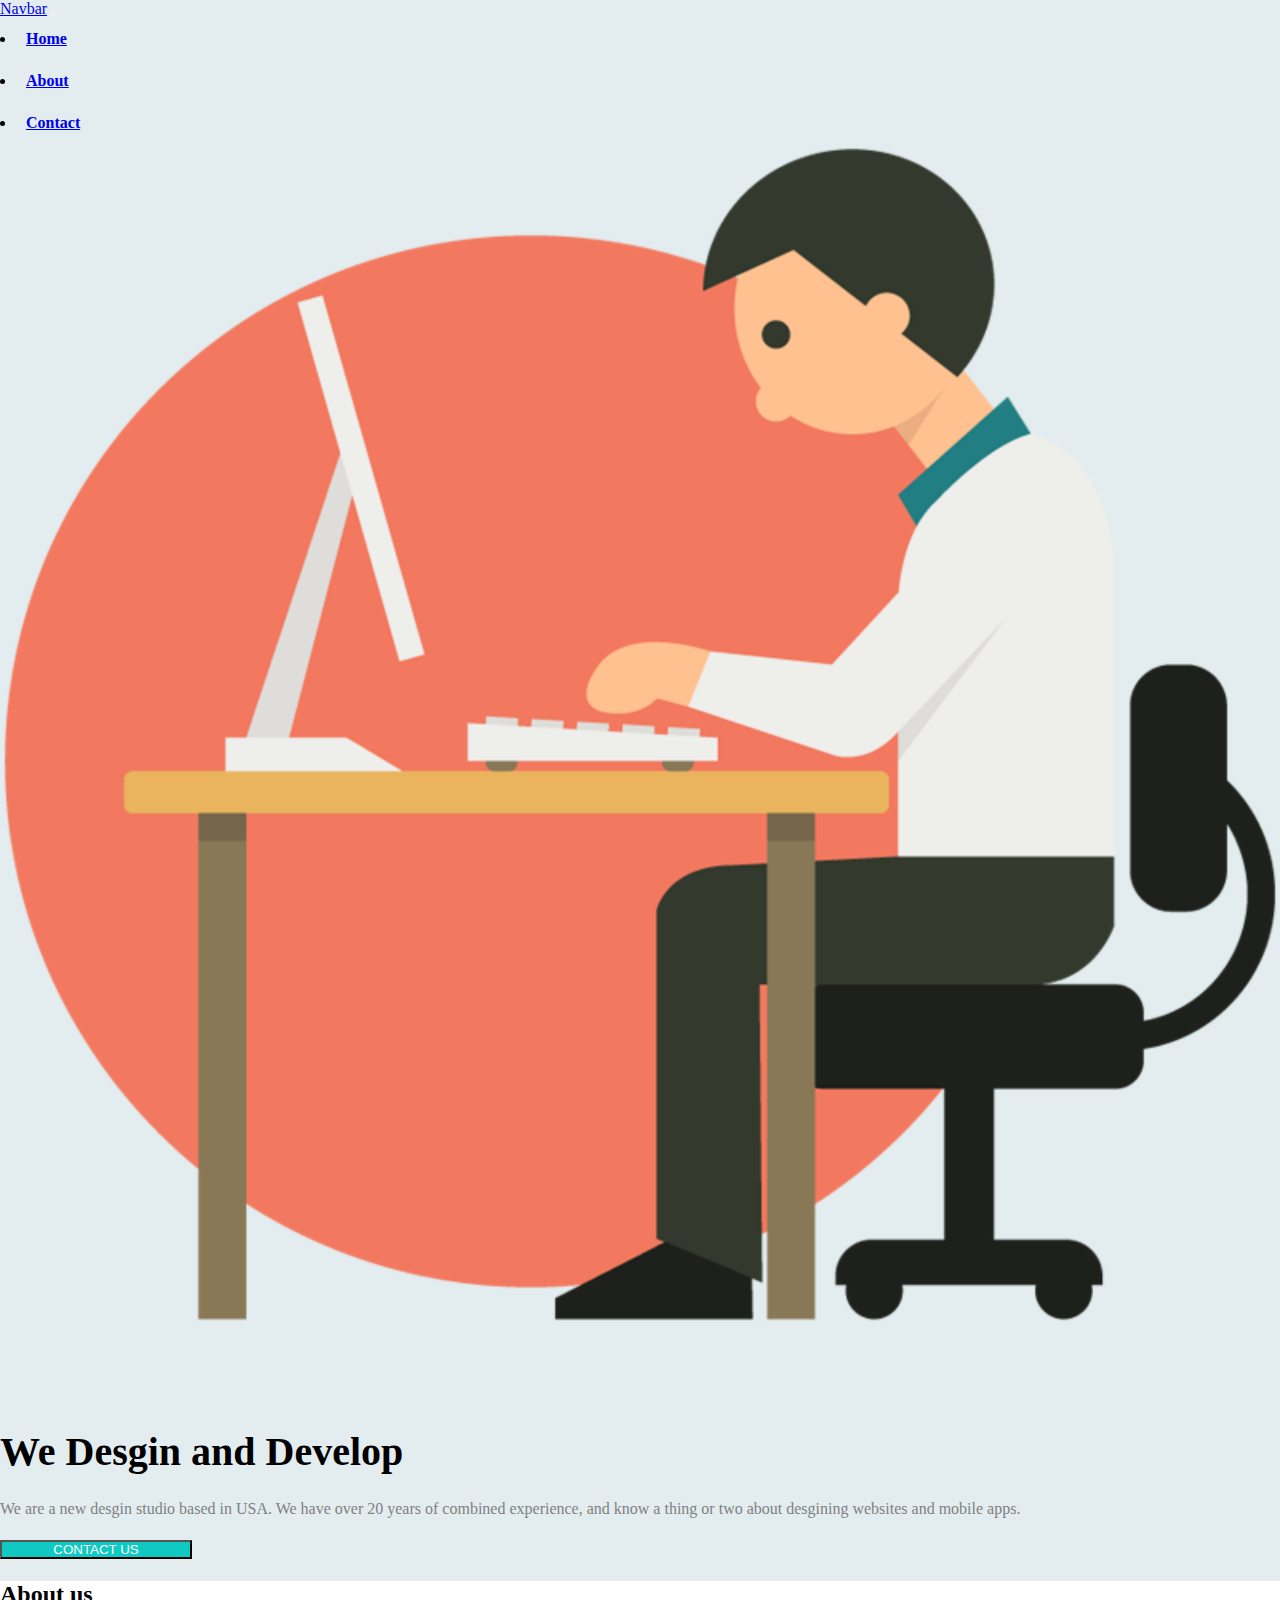
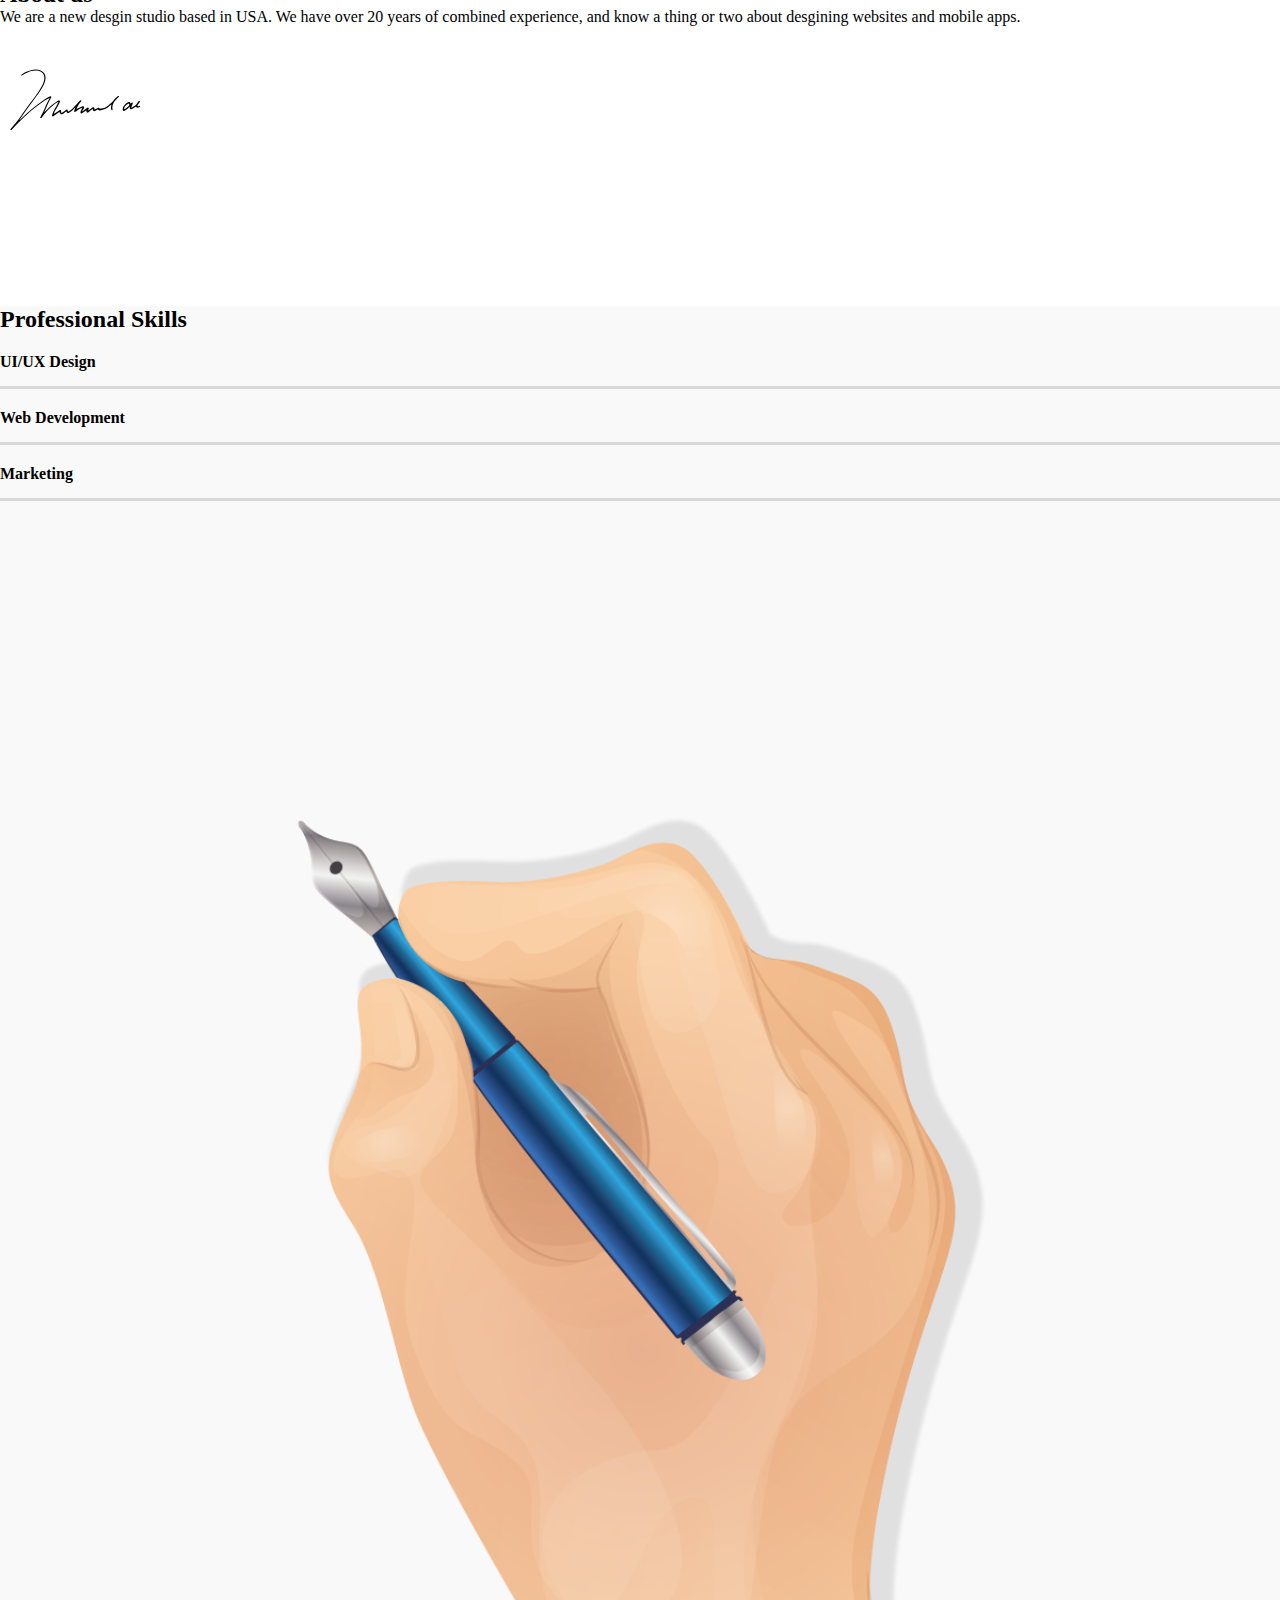
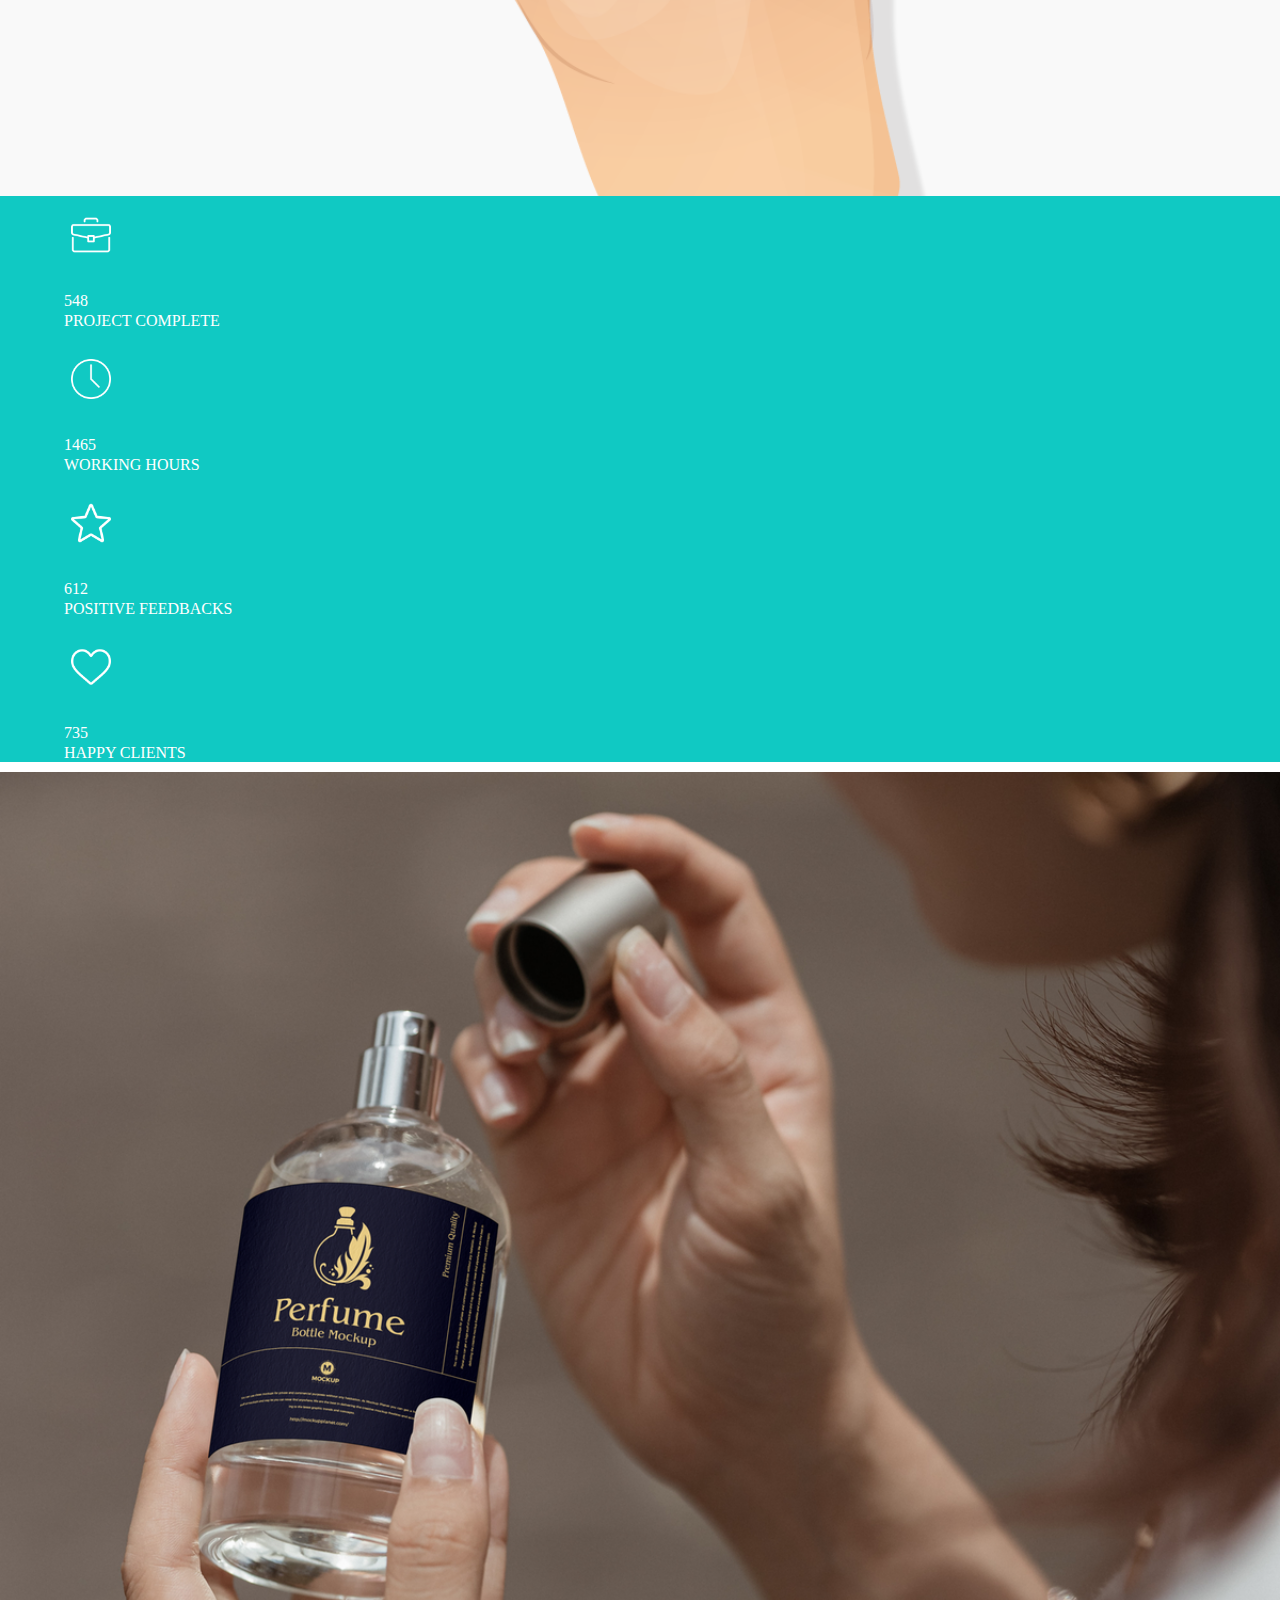
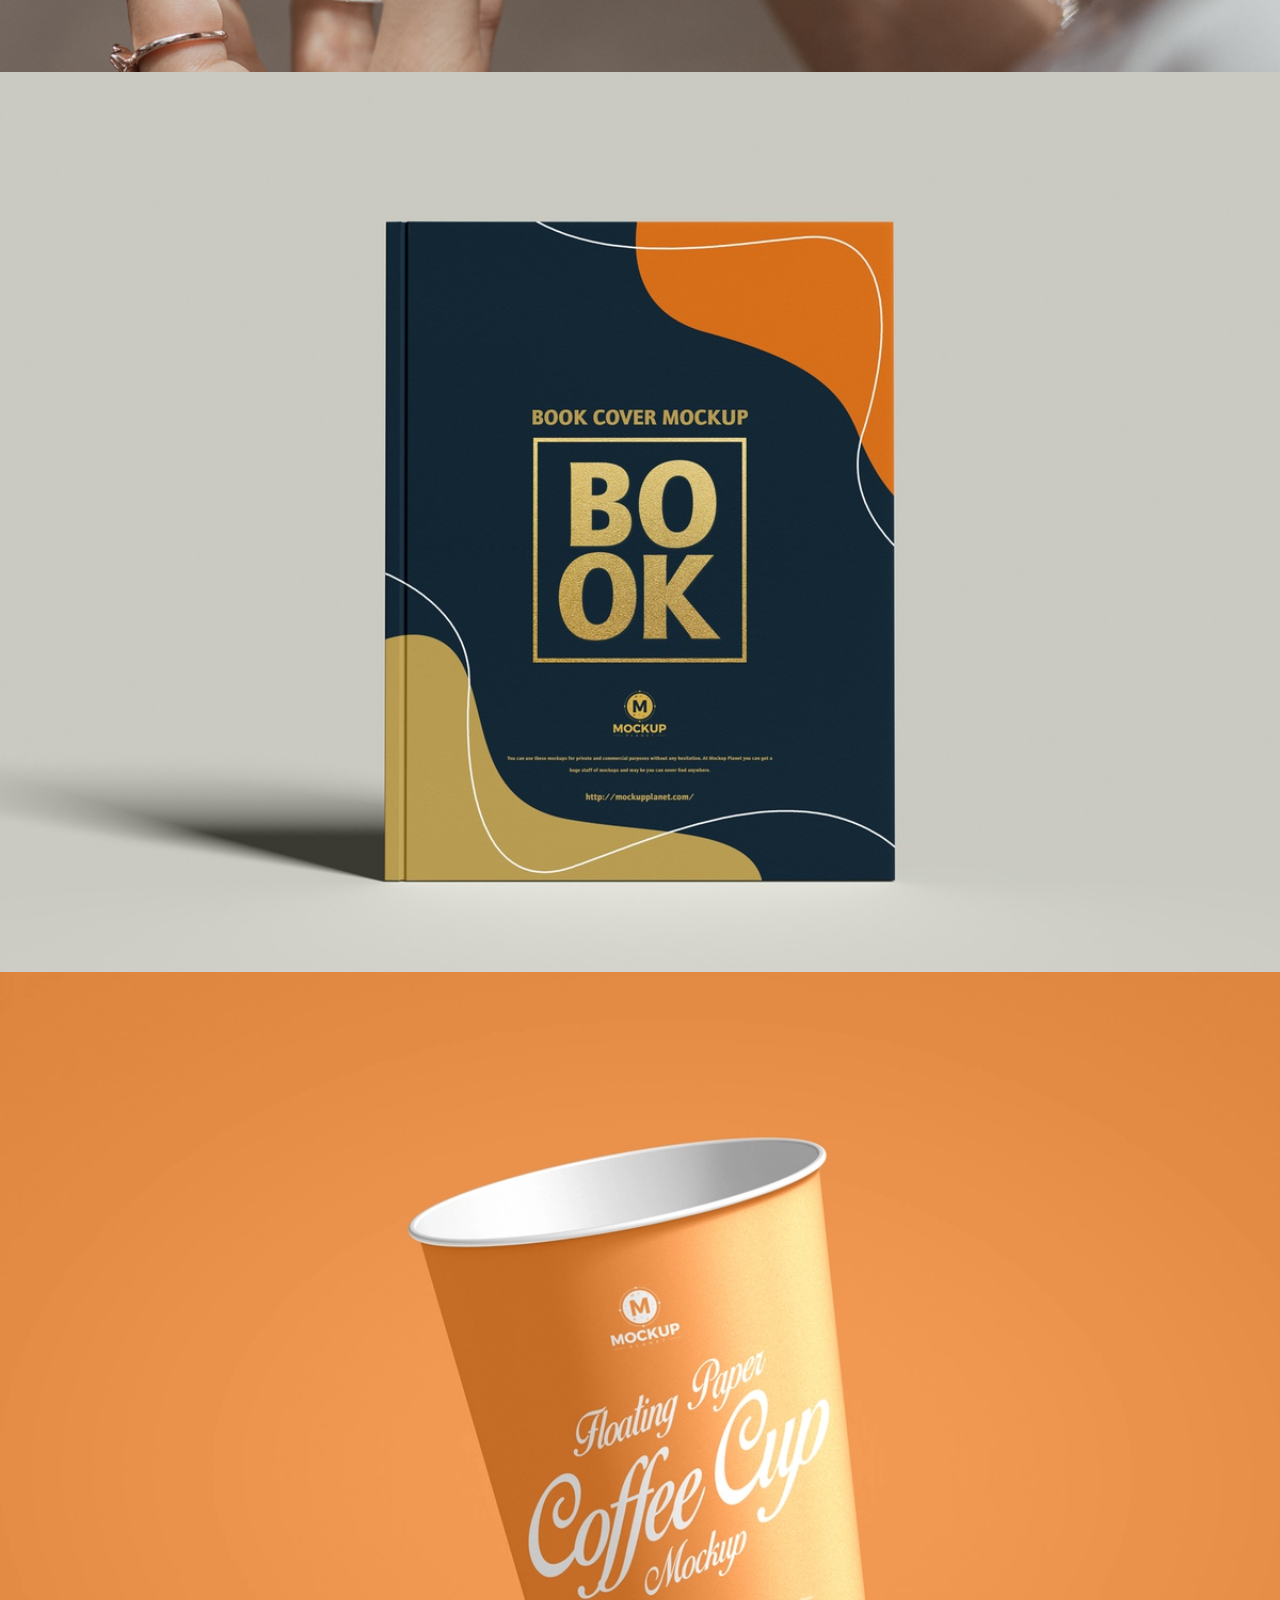
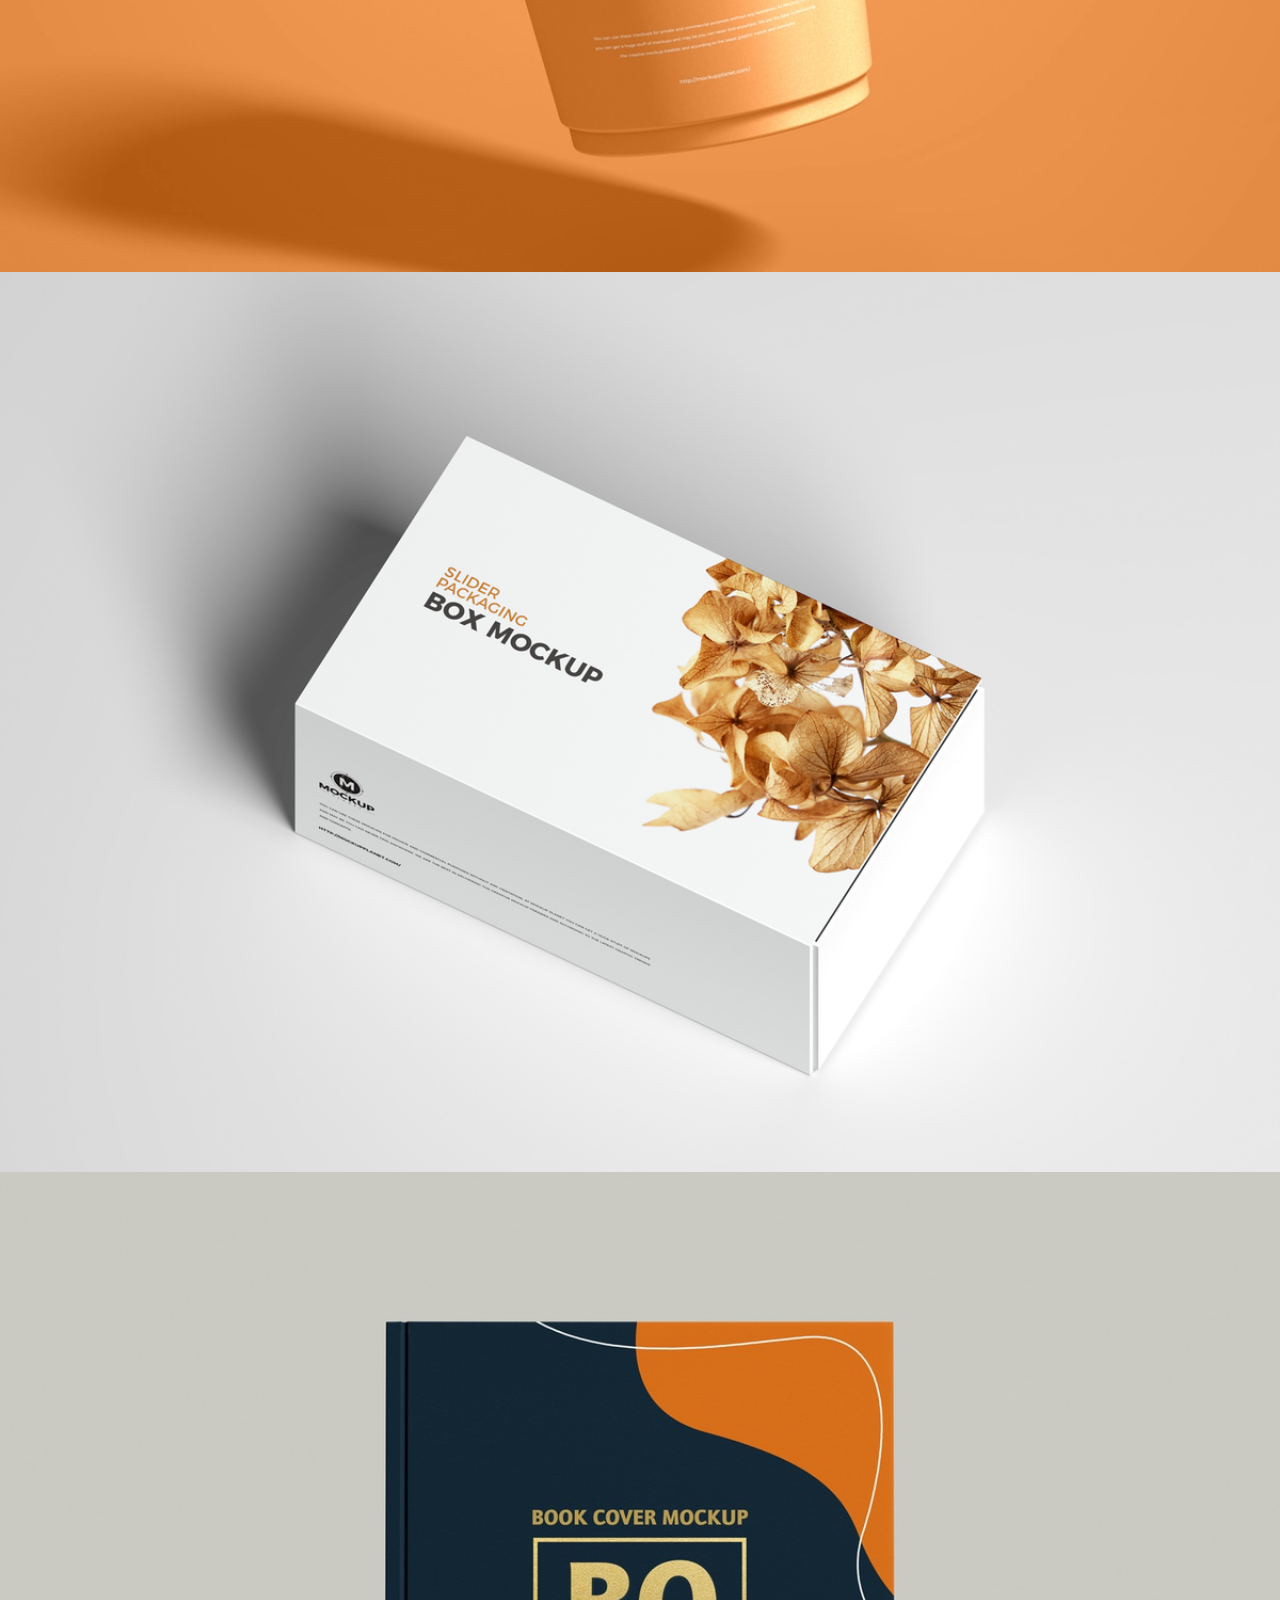
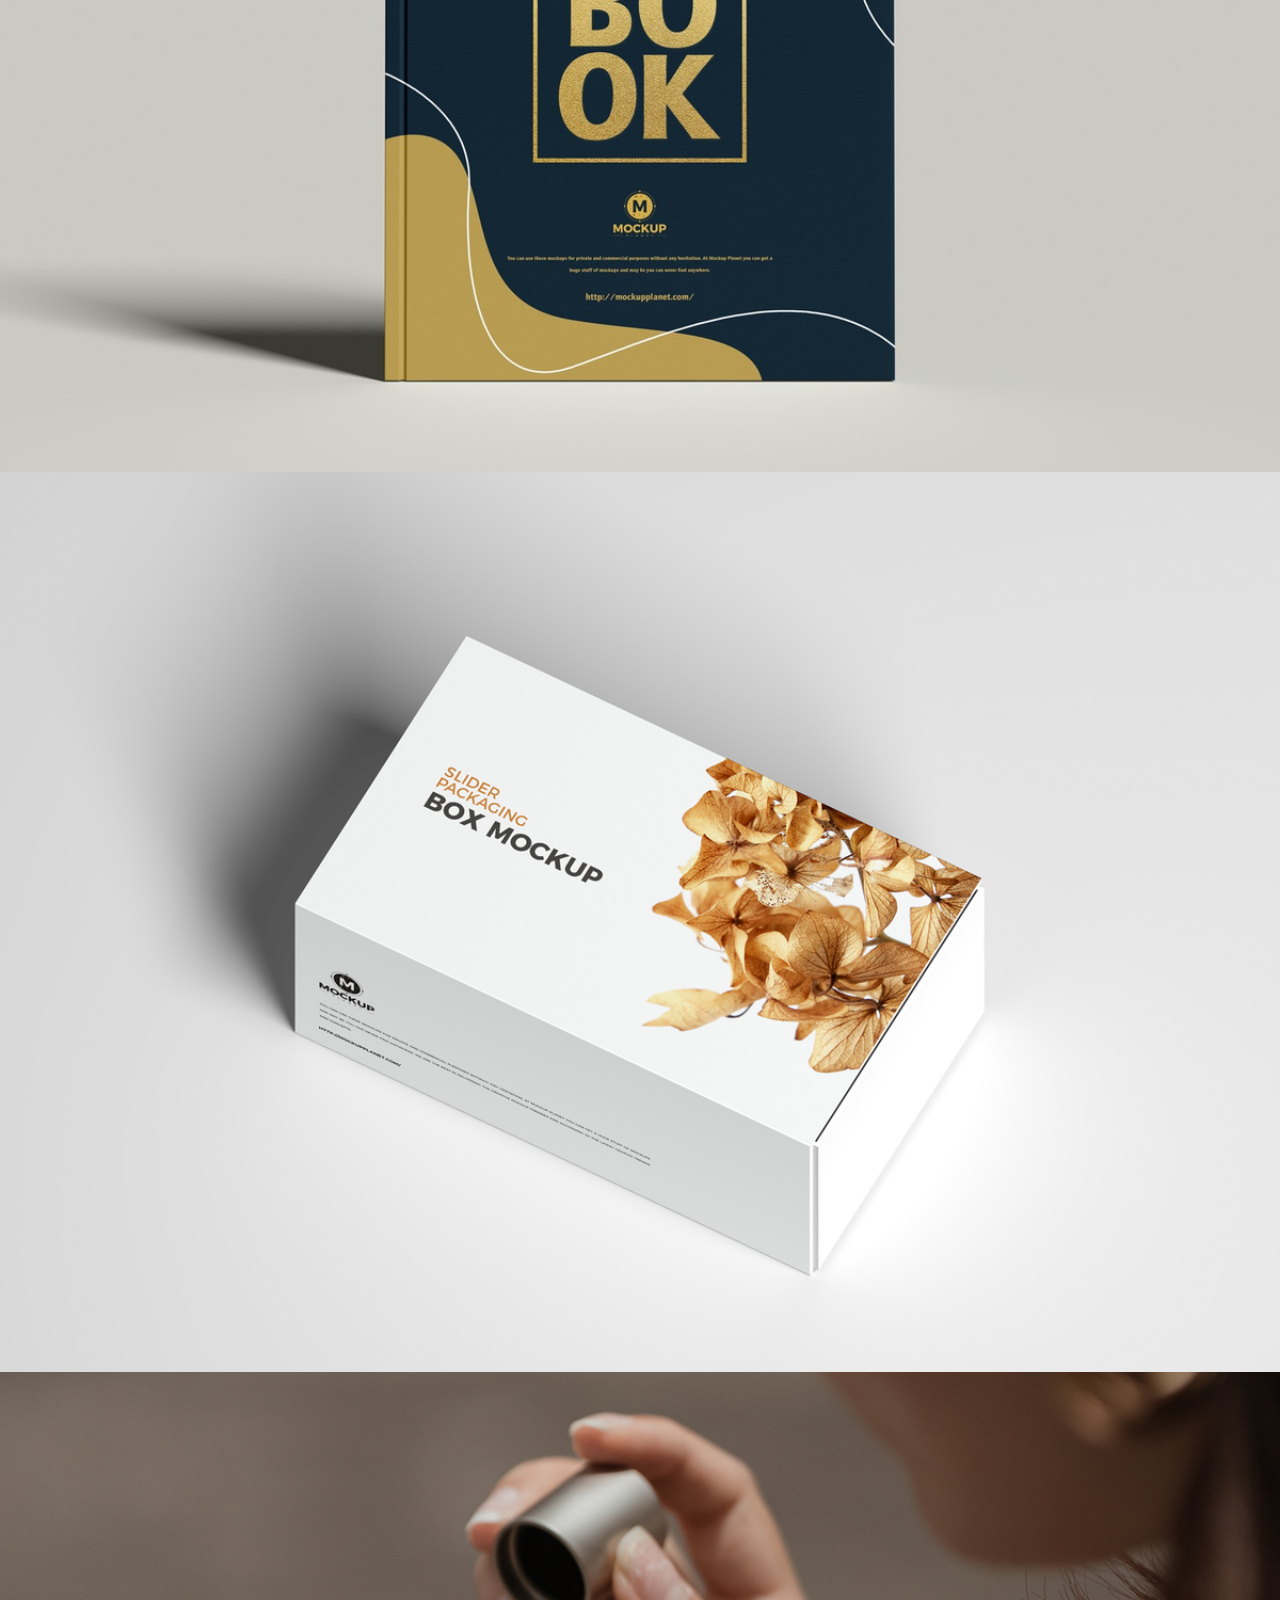
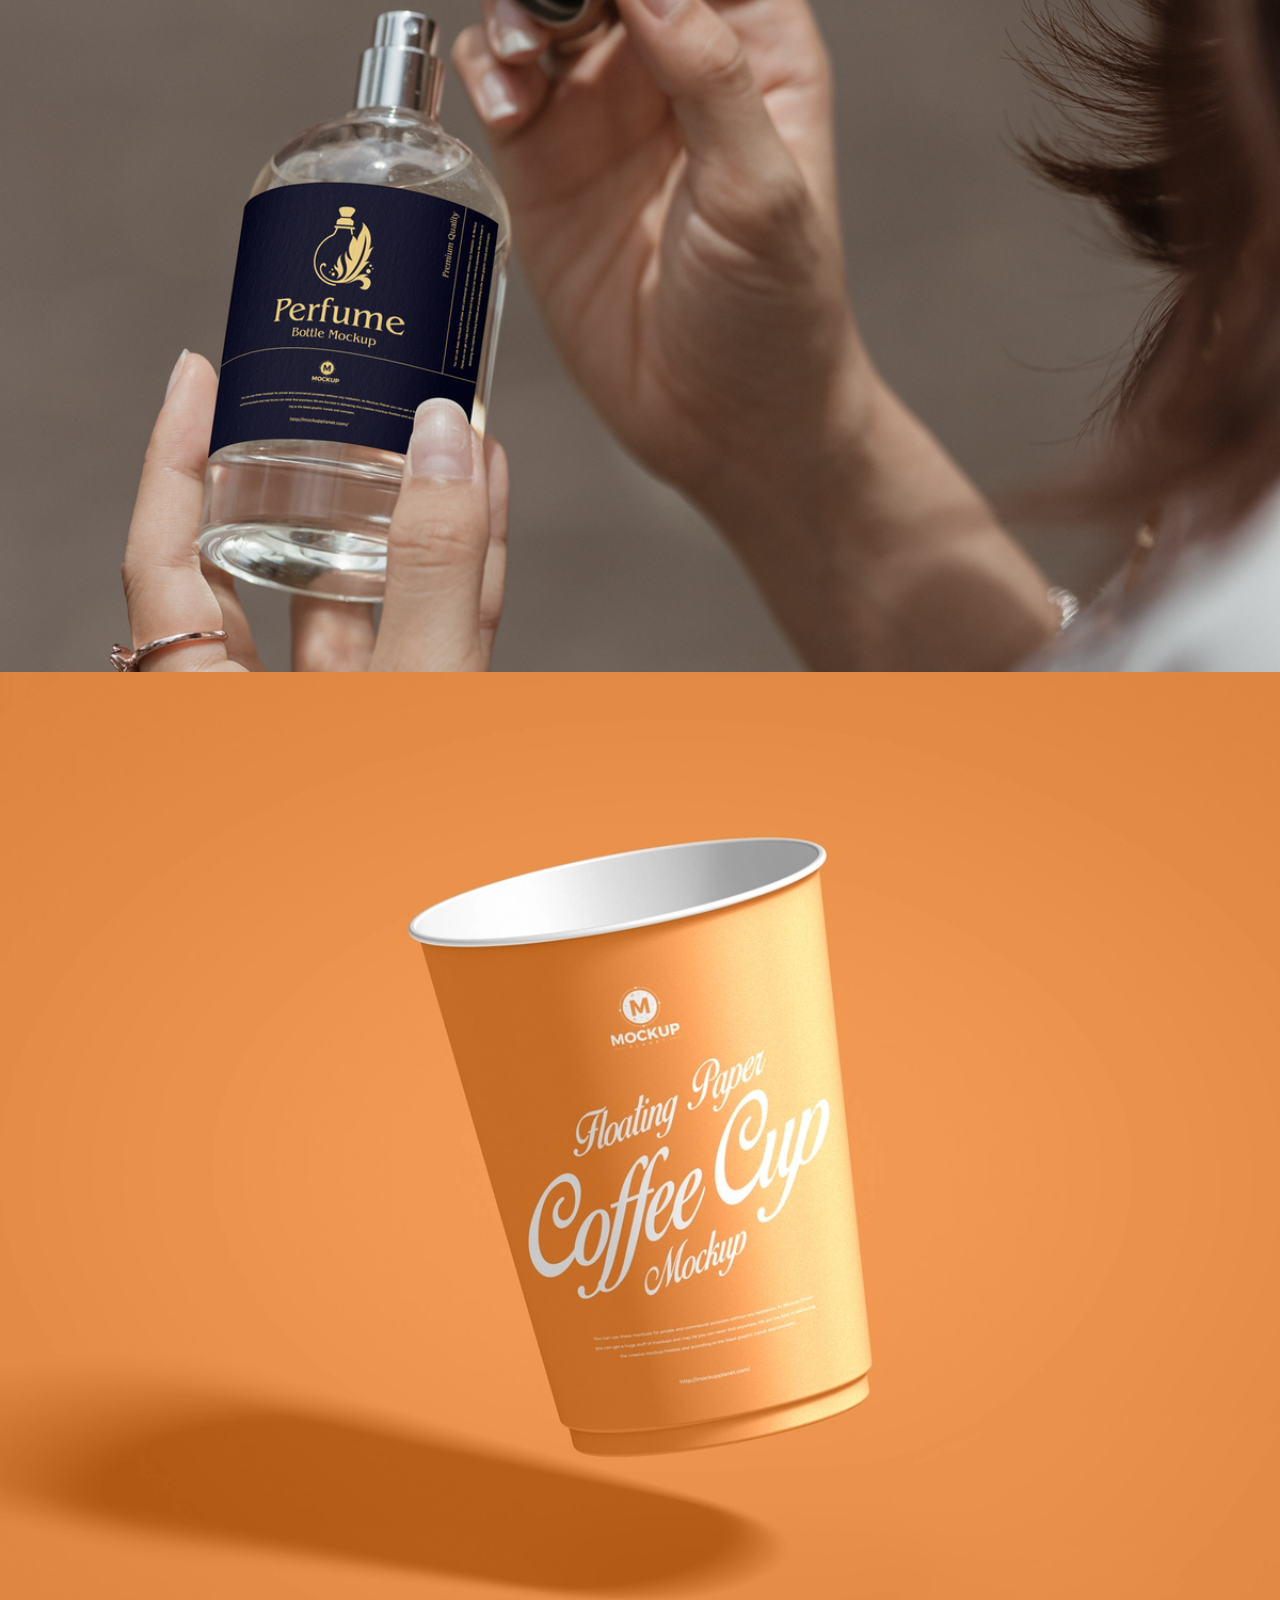
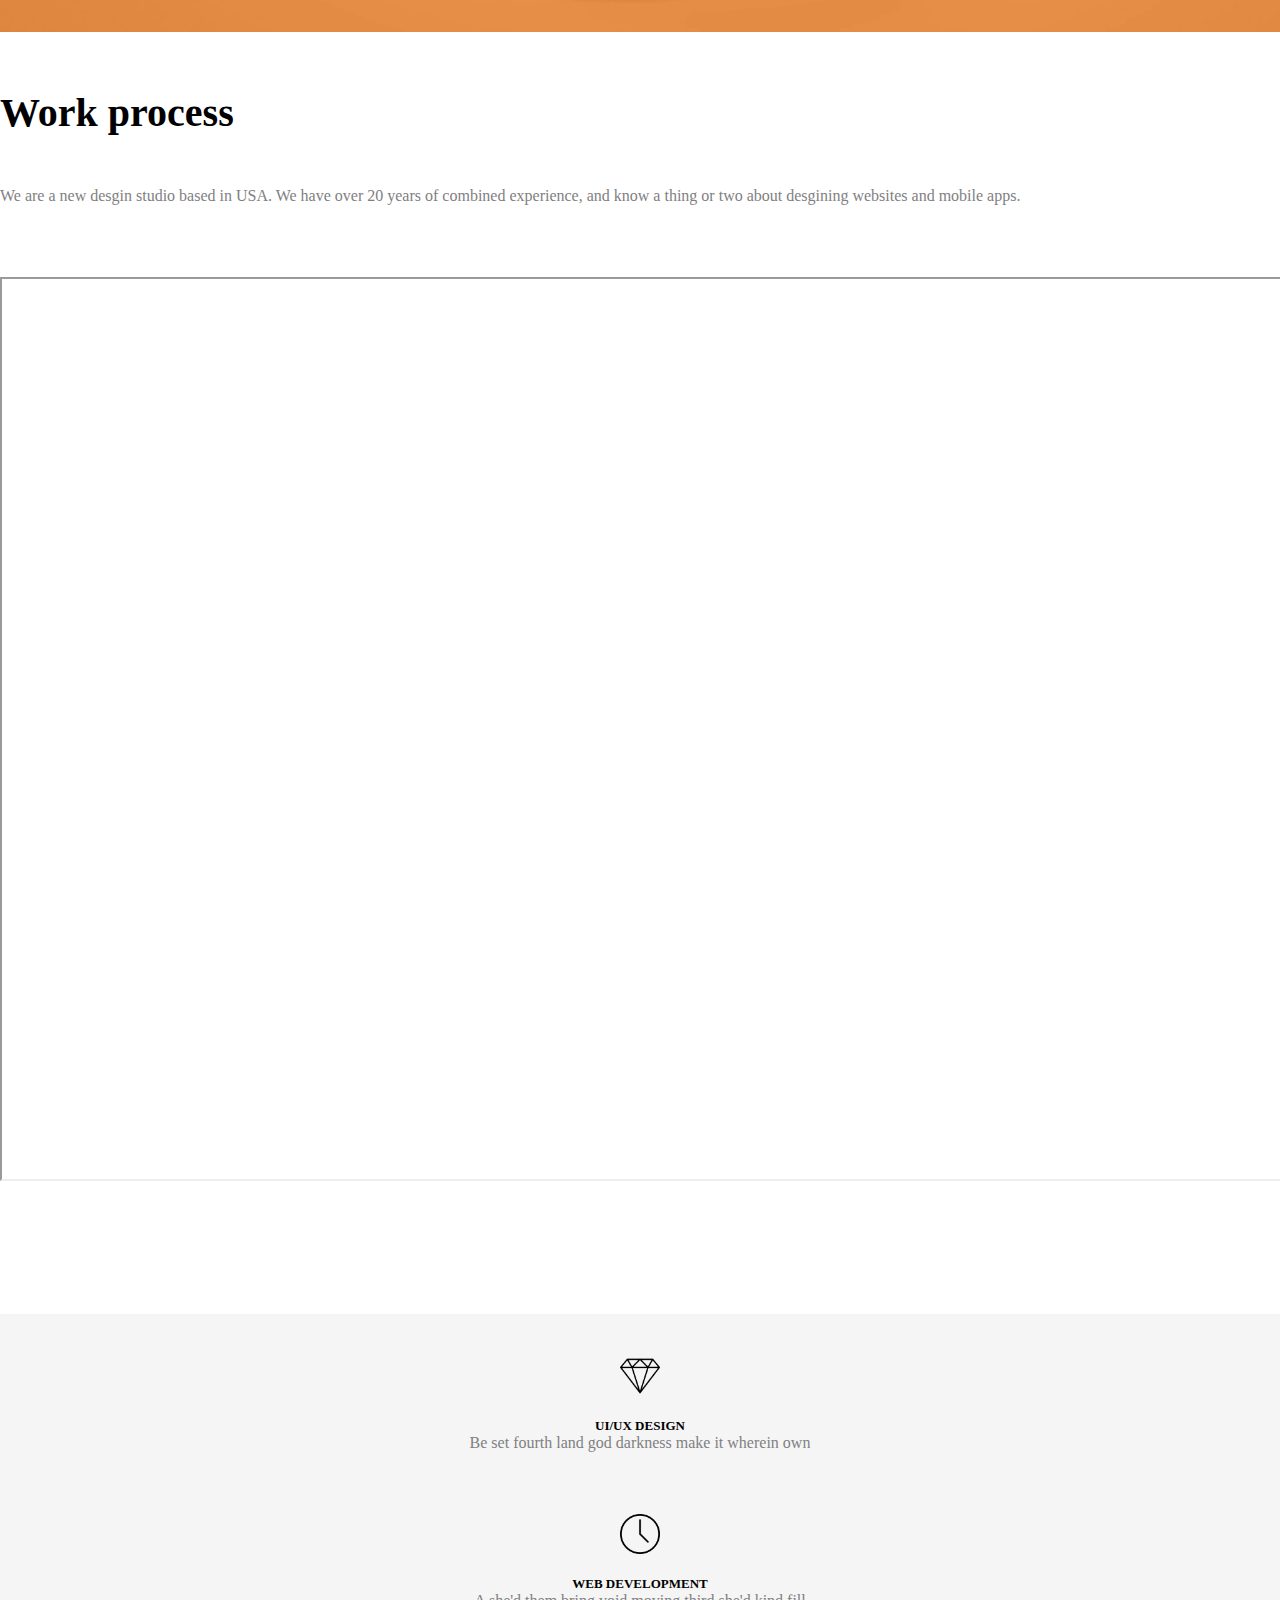
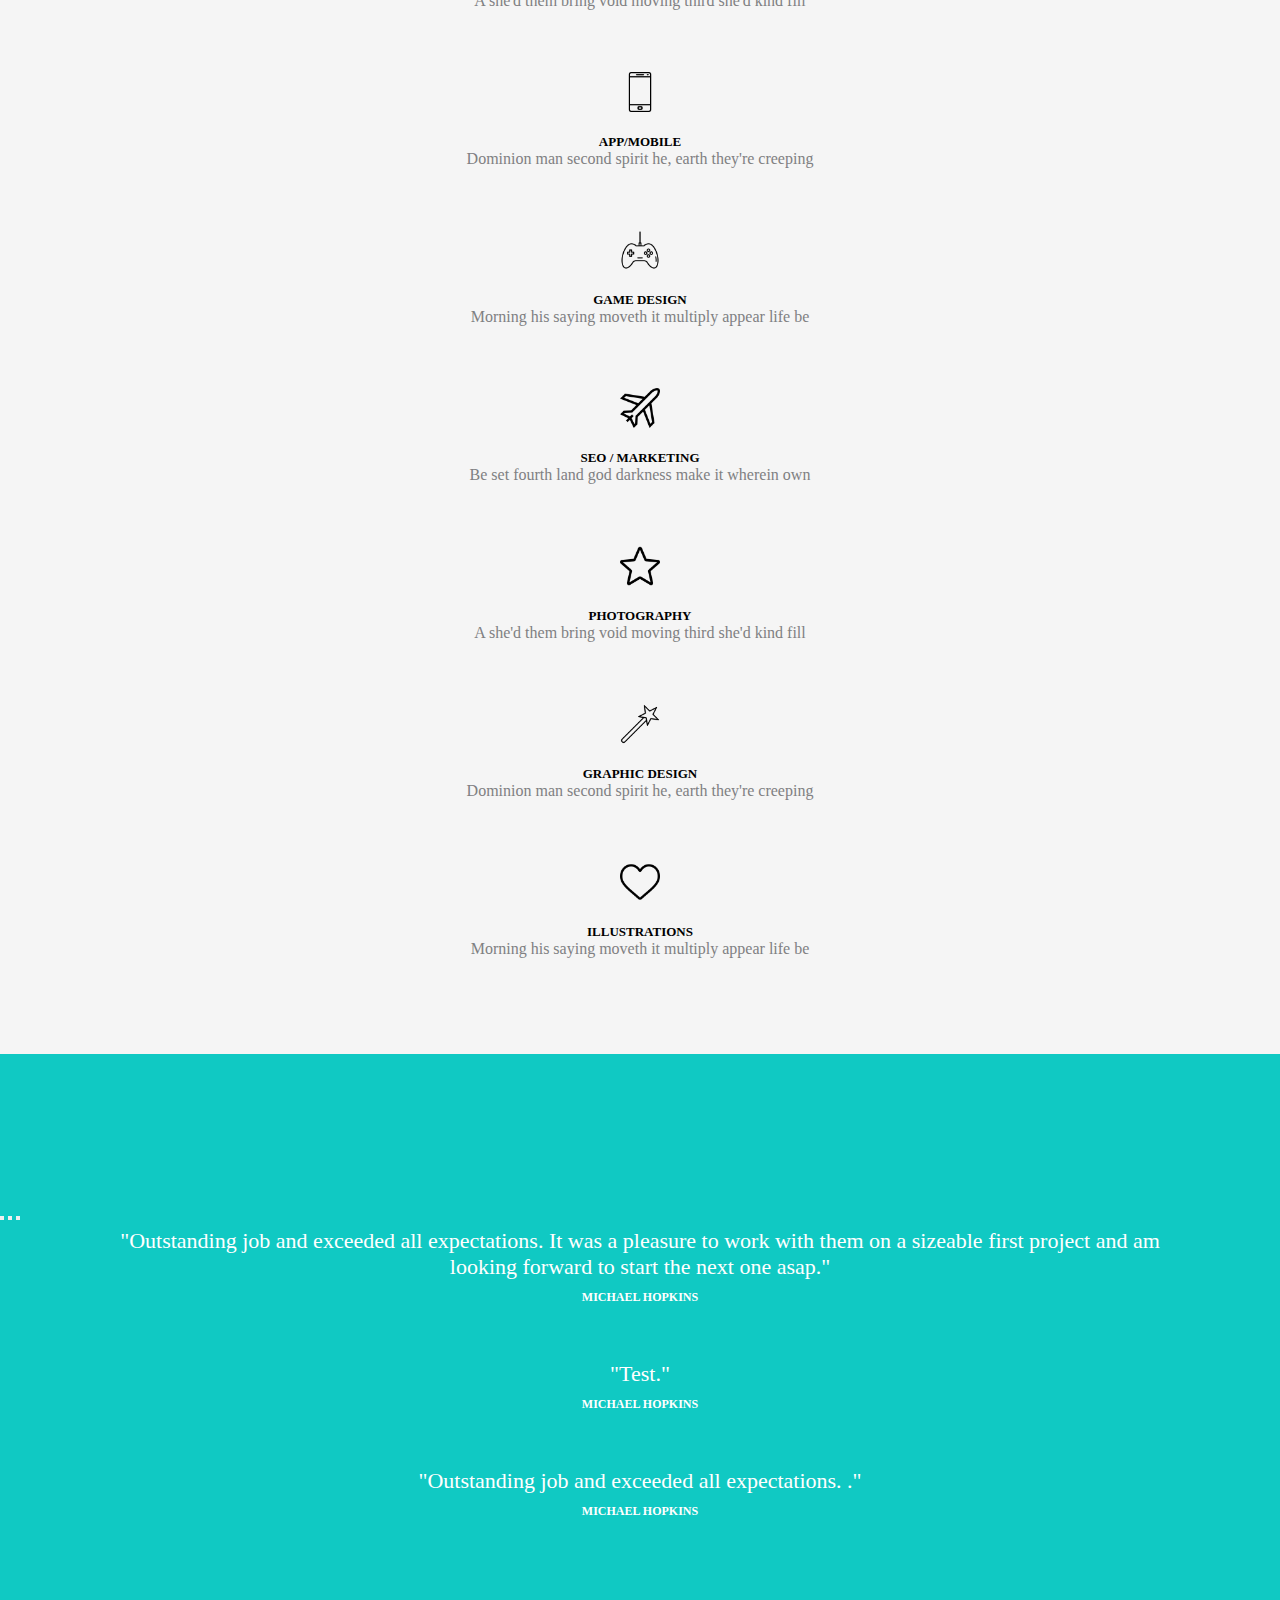
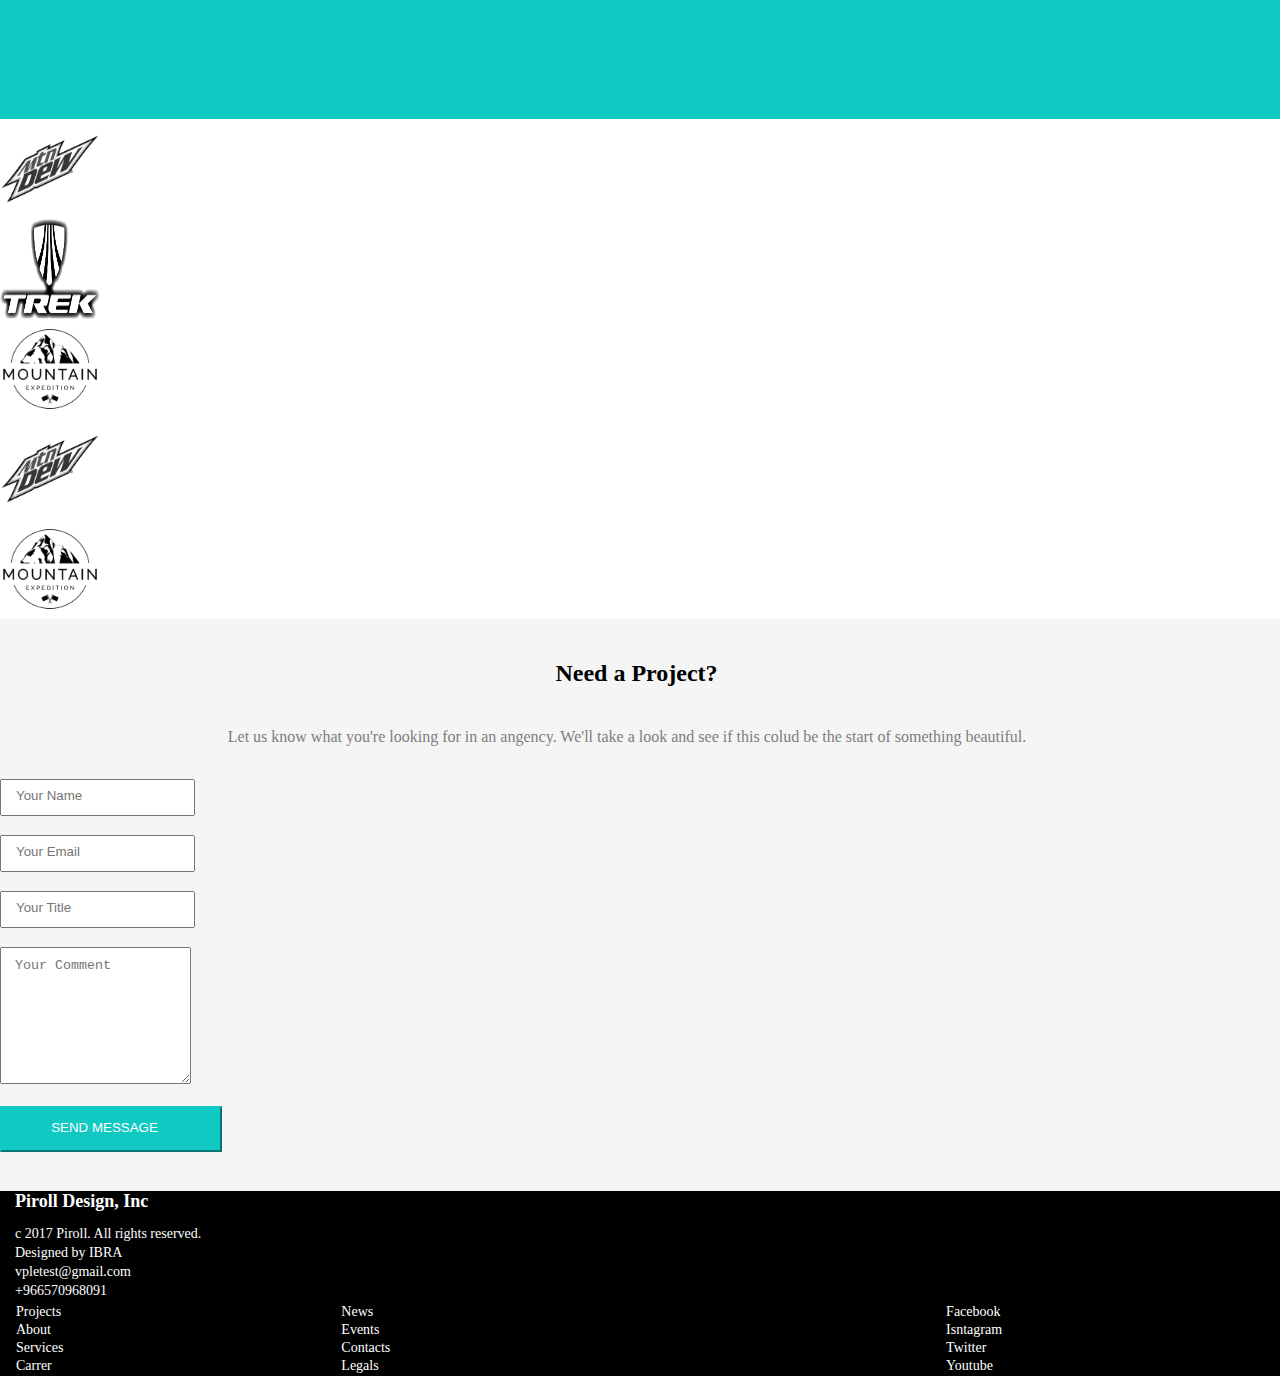
==== index.html @ a0d57584 "Initial commit" ====
<html lang="en" dir="ltr">
<head>
  
    <link href="https://cdn.jsdelivr.net/npm/bootstrap@5.0.2/dist/css/bootstrap.min.css" rel="stylesheet" integrity="sha384-EVSTQN3/azprG1Anm3QDgpJLIm9Nao0Yz1ztcQTwFspd3yD65VohhpuuCOmLASjC" crossorigin="anonymous">
    <link rel="stylesheet" href="Assest/CSS/style.css">
    <!-- <link rel="stylesheet" href="https://use.fontawesome.com/releases/v5.0.7/css/all.css"> -->
    </head>

<body>
    <header class="header">
        <nav class="navbar navbar-expand-lg navbar-light bg-transparent ">
            <div class="container">
              <a class="navbar-brand" href="#">Navbar</a>
              <button class="navbar-toggler" type="button" data-bs-toggle="collapse" data-bs-target="#navbarSupportedContent" aria-controls="navbarSupportedContent" aria-expanded="false" aria-label="Toggle navigation">
                <span class="navbar-toggler-icon"></span>
              </button>
              <div class="collapse navbar-collapse" id="navbarSupportedContent">
                <ul class="navbar-nav ms-auto mb-2 mb-lg-0">
                  <li class="nav-item">
                    <a class="nav-link active" aria-current="page" href="index.html">Home</a>
                  </li>
                  <li class="nav-item">
                    <a class="nav-link active" href="about.html">About</a>
                  </li>
                  <li class="nav-item">
                    <a class="nav-link active" href="contactUs.html" tabindex="-1" aria-disabled="true">Contact</a>
                  </li>
                </ul>
              </div>
            </div>
          </nav>
            <div class="container" >
                <div class="container-fluid">
                    <div class="row">
                        <div class="col-sm-12 col-md-6 col-lg-6">
                           <img src="Assest/Images/test.png" class="img-header-text">
                          </div>
                          <div class="col-sm-12 col-md-6 col-lg-6 center">
                           <h2 class="big-text mb-3">
                                We Desgin and Develop
                           </h2>
                           <p>
                            We are a new desgin studio based in USA. We have over 20 years of combined experience,
                            and know a thing or two about desgining websites and mobile apps.
                           </p>
                           <form action="contactUs.html">
                           <button type="submit" class="btn btn-info p-3">CONTACT US</button>
                          </form>
                          </div>
                    </div>
                </div>
              </div>
    </header>
    
    <section id="about-us">
        <div class="container ">
            <div class="container-fluid">
              <!--"justify-content-center" to make content in center-->
                <div class="row justify-content-center">
                      <div class="col-lg-5 col-md-5 col-sm-5 text-center">
                       <h2 class="mt-5 mb-3">
                           About us
                       </h2>
                       <p class="mb-1">
                        We are a new desgin studio based in USA. We have over 20 years of combined experience,
                        and know a thing or two about desgining websites and mobile apps.
                       </p>

                      <img class="img-about mb-3" src="Assest/Images/test1.svg">
                      </div>
                </div>
            </div>
          </div>
    </section>

    <section id="skills">
      <div class="container-fluid">
      
            <div class="row">
                <div class="col-sm-12 col-md-6 col-lg-6 p-5 mt-5">
                  <h2>Professional Skills</h2>
                  <h3>UI/UX Design</h3>
                  <div class="progress">
                    <div class="progress-bar" style="width: 75%;  background: rgb(16, 201, 195);" >
                    <div class="progress-value">75%</div>
                    </div>
                  </div>
                  <h3>Web Development</h3>
                  <div class="progress">
                    <div class="progress-bar" role="progressbar" style="width: 90%;  background: rgb(16, 201, 195);" aria-valuenow="90" aria-valuemin="0" aria-valuemax="100">
                      <div class="progress-value">90%</div>
                    </div>
                  </div>
                  <h3>Marketing</h3>
                  <div class="progress">
                    <div class="progress-bar" role="progressbar" style="width: 65%;  background: rgb(16, 201, 195);" aria-valuenow="65" aria-valuemin="0" aria-valuemax="100">
                      <div class="progress-value">65%</div>
                    </div>
                  </div>
                  </div>

                  <div class="col-sm-12 col-md-6 col-lg-6 center">
                    <img src="Assest/Images/test2.png" class="img-header-text">
                  </div>
            </div>
      </div>
    </section>

    <section id="numbers">
      <div class="container pb-3 pt-3">
      <!--"d-flex flex-row" to make in one line beside wach other, and not down each other-->
            <div class="row padding">
                <div class="col-sm-6 col-md-3 col-lg-3 hov">

                  <div class="d-flex flex-row">
                    <img src="Assest/Images/briefcase.png" class="icons">
                    <div>
                      <h2>548</h2>
                      <h3>PROJECT COMPLETE</h3>
                    </div>
                      
                  </div>
                </div>

                <div class="col-sm-6 col-md-3 col-lg-3 hov">
                  <div class="d-flex flex-row">
                    <img src="Assest/Images/wall-clock.png" class="icons">
                    <div>
                      <h2>1465</h2>
                      <h3>WORKING HOURS</h3>
                    </div>
              
                   </div>
                </div>

                <div class="col-sm-6 col-md-3 col-lg-3 hov">
                  <div class="d-flex flex-row">
                    <img src="Assest/Images/star.png" class="icons">
                    <div>
                      <h2>612</h2>
                      <h3>POSITIVE FEEDBACKS</h3>
                    </div>
                     
                   </div>
                </div>

                <div class="col-sm-6 col-md-3 col-lg-3 hov">
                  <div class="d-flex flex-row">
                    <img src="Assest/Images/heart.png" class="icons">
                    <div>
                      <h2>735</h2>
                      <h3>HAPPY CLIENTS</h3>
                    </div>
                     
                   </div>
                </div>
      </div>
    </section>

    <section id="products">
      <!--Class one and two for background of small box and make it relative to control class forhov because 
        forhov is absloute, and now forhv is child of one and two-->
          <!--Class forhov for hover-->
          <!--Class padding-0 to remove space between columns-->
      <div class="container-fluid" id="con-product">
            <div class="row">
                <div class="col-lg-3 col-md-4 col-sm-6  padding-0 one">
                  <a href="#">
                    <div class="forHov">
                      <div class="forHov1">
                        <img src="Assest/Images/visibility.png" class="forHov-img">
                      </div>
                      <img src="Assest/Images/mk1.png" class="product-img">
                    </div>
                  </a>
                  
                </div>

                <div class="col-lg-3 col-md-4 col-sm-6 padding-0 two">
                  <a href="#">
                    <div class="forHov">
                      <div class="forHov1">
                        <img src="Assest/Images/visibility.png" class="forHov-img"></div>
                      <img src="Assest/Images/mk4.jpg" class="product-img">
                    </div>
                  </a>
                  
                </div>

                <div class="col-lg-3 col-md-4 col-sm-6 padding-0 one">
                  <a href="#">
                    <div class="forHov">
                      <div class="forHov1">
                        <img src="Assest/Images/visibility.png" class="forHov-img">
                      </div>
                      <img src="Assest/Images/mk2.webp" class="product-img">
                    </div>
                  </a>
                </div>

                <div class="col-lg-3 col-md-4 col-sm-6 padding-0 two">
                  <a href="#">
                    <div class="forHov">
                      <div class="forHov1">
                        <img src="Assest/Images/visibility.png" class="forHov-img">
                      </div>
                      <img src="Assest/Images/mk3.png" class="product-img">
                    </div>
                  </a>
                  
                </div>
            
      
     
          <div class="col-lg-3 col-md-4 col-sm-6 padding-0 two">
            <a href="#">
              <div class="forHov">
                <div class="forHov1">
                  <img src="Assest/Images/visibility.png" class="forHov-img">
                </div>
                <img src="Assest/Images/mk4.jpg" class="product-img">
              </div>
            </a>
            
          </div>

          <div class="col-lg-3 col-md-4 col-sm-6 padding-0 one">
            <a href="#">
              <div class="forHov">
                <div class="forHov1">
                  <img src="Assest/Images/visibility.png" class="forHov-img">
                </div>
                <img src="Assest/Images/mk3.png" class="product-img">
              </div>
            </a>
            
          </div>

          <div class="col-lg-3 col-md-4 col-sm-6 padding-0 two">
            <a href="#">
              <div class="forHov">
                <div class="forHov1">
                  <img src="Assest/Images/visibility.png" class="forHov-img">
                </div>
                <img src="Assest/Images/mk1.png" class="product-img">
              </div>
            </a>
         
          </div>

          <div class="col-lg-3 col-md-4 col-sm-6 padding-0 one">
            <a href="#">
              <div class="forHov">
                <div class="forHov1">
                  <img src="Assest/Images/visibility.png" class="forHov-img">
                </div>
                <img src="Assest/Images/mk2.webp" class="product-img">
              </div>
            </a>
           
          </div>
        </div>
      </div>

      <a href="products.html" class="more-a">
      <div class="more pt-4 pb-3">
        <h5>LOAD MORE WORK</h5>
      </div>
    </a>

    </section>

    
    <section id="work-process">
      <div class="container ">
        <div class="container-fluid">
          <!--"justify-content-center" to make content in center-->
            <div class="row justify-content-center">
                  <div class="col-lg-5 col-md-5 col-sm-5 text-center">
                   <h2>
                       Work process
                   </h2>
                   <p class="mb-1 mt2">
                    We are a new desgin studio based in USA. We have over 20 years of combined experience,
                    and know a thing or two about desgining websites and mobile apps.
                   </p>
                  </div>
            </div>
            <div class="embed-responsive embed-responsive-16by9">
              <iframe class="embed-responsive-item" src="https://www.youtube.com/embed/9YffrCViTVk" allowfullscreen></iframe>
              </div>

        </div>
      </div>
    </section>

    <section id="category">
      <div class="container">
      <!--"d-flex flex-row" to make in one line beside wach other, and not down each other-->
            <div class="row " id="cate">
                <div class="col-sm-6 col-md-3 col-lg-3 two">

                  <div class="row justify-content-center mt-4">
                    <div class="forHov">
                      <img src="Assest/Images/diamond.png" class="icons">
                      <h2>UI/UX DESIGN</h2>
                      <p>Be set fourth land god darkness make it wherein own</p>
                    </div>
                    
                  </div>
                </div>

                <div class="col-sm-6 col-md-3 col-lg-3 two">
                  <div class="row justify-content-center mt-4">
                    <div class="forHov">
                      <img src="Assest/Images/wall-clock.png" class="icons">
                      <h2>WEB DEVELOPMENT</h2>
                      <p>A she'd them bring void moving third she'd kind fill</p>
                    </div>
                    
                   </div>
                </div>

                <div class="col-sm-6 col-md-3 col-lg-3 two">
                  <div class="row justify-content-center mt-4">
                    <div class="forHov">
                      <img src="Assest/Images/smartphone.png" class="icons">
                      <h2>APP/MOBILE</h2>
                      <p>Dominion man second spirit he, earth they're creeping</p>
                    </div>
                    
                   </div>
                </div>

                <div class="col-sm-6 col-md-3 col-lg-3 two">
                  <div class="row justify-content-center mt-4">
                    <div class="forHov">
                      <img src="Assest/Images/joystick.png" class="icons">
                      <h2>GAME DESIGN</h2>
                      <p>Morning his saying moveth it multiply appear life be</p>
                    </div>
                   
                   </div>
                </div>

                <div class="row" id="cate">
                  <div class="col-sm-6 col-md-3 col-lg-3 two">
  
                    <div class="row justify-content-center mt-4">
                      <div class="forHov">
                        <img src="Assest/Images/plane.png" class="icons">
                        <h2>SEO / MARKETING</h2>
                        <p>Be set fourth land god darkness make it wherein own</p>
                      </div>
                     
                    </div>
                  </div>
  
                  <div class="col-sm-6 col-md-3 col-lg-3 two">
                    <div class="row justify-content-center mt-4">
                      <div class="forHov">
                        <img src="Assest/Images/star.png" class="icons">
                        <h2>PHOTOGRAPHY</h2>
                        <p>A she'd them bring void moving third she'd kind fill</p>
                      </div>
                      
                     </div>
                  </div>
  
                  <div class="col-sm-6 col-md-3 col-lg-3 two">
                    <div class="row justify-content-center mt-4">
                      <div class="forHov">
                        <img src="Assest/Images/magic-wand.png" class="icons">
                        <h2>GRAPHIC DESIGN</h2>
                        <p>Dominion man second spirit he, earth they're creeping</p>
                      </div>
                     
                     </div>
                  </div>
  
                  <div class="col-sm-6 col-md-3 col-lg-3 two">
                    <div class="row justify-content-center mt-4">
                      <div class="forHov">
                         <img src="Assest/Images/heart.png" class="icons">
                        <h2>ILLUSTRATIONS</h2>
                        <p>Morning his saying moveth it multiply appear life be</p>
                      </div>
                     
                     </div>
                  </div>
      </div>
    </section>

    <section id="sliders">
      <div class="container padding">
      <div id="carouselExampleIndicators" class="carousel slide" data-bs-ride="carousel">
  <div class="carousel-indicators">
    <button type="button" data-bs-target="#carouselExampleIndicators" data-bs-slide-to="0" class="active" aria-current="true" aria-label="Slide 1"></button>
    <button type="button" data-bs-target="#carouselExampleIndicators" data-bs-slide-to="1" aria-label="Slide 2"></button>
    <button type="button" data-bs-target="#carouselExampleIndicators" data-bs-slide-to="2" aria-label="Slide 3"></button>
  </div>
  <div class="carousel-inner">
    <div class="carousel-item active">
     
      <p>"Outstanding job and exceeded all expectations. It was a pleasure
        to work with them on a sizeable first project and am looking 
        forward to start the next one asap."
      </p>
      <h2>MICHAEL HOPKINS</h2>
    </div>
    <div class="carousel-item">
     
      <p>"Test."
      </p>
      <h2>MICHAEL HOPKINS</h2>
    </div>
    <div class="carousel-item">
      <p>"Outstanding job and exceeded all expectations. ."
      </p>
      <h2>MICHAEL HOPKINS</h2>
    </div>
  </div>
  
  
</div>
      
    </div>
    </section>

    <section id="clients">
      <div class="container-fluid pb-5 pt-5">
            <div class="row justify-content-center">
                <div class="col-sm-6 col-md-2 col-lg-2">
                    <a href="#" target="_blank" rel="noopener noreferrer"><img src="Assest/Images/logo3.png" class="logo"></a>
                </div>
              
                <div class="col-sm-6 col-md-2 col-lg-2">
                  <a href="#" target="_blank" rel="noopener noreferrer"><img src="Assest/Images/logo2.png" class="logo"></a>
                 </div>
                 <div class="col-sm-6 col-md-2 col-lg-2">
                  <a href="#" target="_blank" rel="noopener noreferrer"><img src="Assest/Images/logo.png" class="logo"></a>
              </div>
              <div class="col-sm-6 col-md-2 col-lg-2">
                <a href="#" target="_blank" rel="noopener noreferrer"><img src="Assest/Images/logo3.png" class="logo"></a>
            </div>
            <div class="col-sm-6 col-md-2 col-lg-2">
              <a href="#" target="_blank" rel="noopener noreferrer"><img src="Assest/Images/logo.png" class="logo"></a>
          </div>
        

              </div>
      </div>
    </section>

    <section id="form">
      <div class="container-fluid" id="con-form">
            <div class="row justify-content-center padding-0">
                <div class="col-sm-6 col-md-6 col-lg-6">
                  <div class="row justify-content-center">

                      <h2>Need a Project?</h2>
                      <p>Let us know what you're looking for in an angency.
                         We'll take a look and see if this  colud be the start of something beautiful.
                      </p>

                      <div class="div-form">

                        <form class="row g-3" action="thanks.html" method="POST">

                          <div class="col-sm-6 col-md-6 col-lg-6">
                            <input type="text" class="form-control w-80 first" id="form-name" placeholder="Your Name">
                          </div>
                          <div class="col-sm-6 col-md-6 col-lg-6">
                            <input type="email" class="form-control w-80 first" id="form-email" placeholder="Your Email">
                          </div>

                          <div class="col-sm-12 col-md-12 col-lg-12">
                            <input type="text" class="form-control w-100" id="form-title" placeholder="Your Title">
                          </div>

                          <div class="col-sm-12 col-md-12 col-lg-12">
                            <textarea class="form-control" id="form-textArea" rows="3" placeholder="Your Comment"></textarea>
                          </div>

                          <div class="col-sm-12 col-md-12 col-lg-12 text-center">
                            <button type="submit" class="btn btn-primary" id="form-button" onclick="pass();">SEND MESSAGE</button>
                          </div>
                          
                        </form>



                      </div>
                  </div>
                </div>
             </div>
      </div>
    </section>

    <footer id="footer">
      <div class="container-fluid ">
        <div class="row">
            <div class="col-sm-12 col-md-5 col-lg-5 pt-5 pb-5">
              <h2>Piroll Design, Inc</h2>
              <p>c 2017 Piroll. All rights reserved.</p>
              <p>Designed by IBRA</p>
            </div>

            <div class="col-sm-12 col-md-3 col-lg-3 pt-5 pb-5">
              <p>vpletest@gmail.com</p>
              <p>+966570968091</p>
              </div>

            <div class="col-sm-12 col-md-4 col-lg-4 pt-5 pb-5">
              <div class="links-list">
              <ul>
                <li><a href="#">Projects</a></li>
                <li><a href="#">About</a></li>
                <li><a href="#">Services</a></li>
                <li><a href="#">Carrer</a></li>
              </ul>
              <ul>
                <li><a href="#">News</a></li>
                <li><a href="#">Events</a></li>
                <li><a href="#">Contacts</a></li>
                <li><a href="#">Legals</a></li>
              </ul>
              <ul>
                <li></li>
                <li></li>
                <li></li>
                <li></li>
              </ul>
              <ul>
                <li><a href="#">Facebook</a></li>
                <li><a href="#">Isntagram</a></li>
                <li><a href="#">Twitter</a></li>
                <li><a href="#">Youtube</a></li>
              </ul>
              <ul>
                <li></li>
                <li></li>
                <li></li>
                <li></li>
              </ul>
            </div>
            </div>
        </div>
      </div>
    </footer>

    <script>
      function pass(){
        var name = document.getElementById("form-name").value;
        var email = document.getElementById("form-email").value;
        var title = document.getElementById("form-title").value;
        var comment = document.getElementById("form-textArea").value;
        localStorage.setItem("namee", name);
        localStorage.setItem("emaill", email);
        localStorage.setItem("titlee", title);
        localStorage.setItem("commentt", comment);
        return false;
      }
    </script>

    <script src="https://cdn.jsdelivr.net/npm/bootstrap@5.0.2/dist/js/bootstrap.bundle.min.js" integrity="sha384-MrcW6ZMFYlzcLA8Nl+NtUVF0sA7MsXsP1UyJoMp4YLEuNSfAP+JcXn/tWtIaxVXM" crossorigin="anonymous"></script>
    <!-- <script src="https://cdn.jsdelivr.net/npm/bootstrap@5.0.2/dist/js/bootstrap.bundle.min.js" integrity="sha384-MrcW6ZMFYlzcLA8Nl+NtUVF0sA7MsXsP1UyJoMp4YLEuNSfAP+JcXn/tWtIaxVXM" crossorigin="anonymous"></script>
    <script src="https://cdn.jsdelivr.net/npm/@popperjs/core@2.9.2/dist/umd/popper.min.js" integrity="sha384-IQsoLXl5PILFhosVNubq5LC7Qb9DXgDA9i+tQ8Zj3iwWAwPtgFTxbJ8NT4GN1R8p" crossorigin="anonymous"></script>
    <script src="https://cdn.jsdelivr.net/npm/bootstrap@5.0.2/dist/js/bootstrap.min.js" integrity="sha384-cVKIPhGWiC2Al4u+LWgxfKTRIcfu0JTxR+EQDz/bgldoEyl4H0zUF0QKbrJ0EcQF" crossorigin="anonymous"></script> -->
  
</body>
</html>
---- Assest/CSS/style.css ----
*{
    padding: 0;
    margin: 0;
}
.padding-0{
    padding:0 !important;
    margin:0 !important;
}
.header{
    background-color: rgb(227, 237, 239);
}
.header .nav-item{
    padding: 12px 10px 12px 10px;
}
.header .nav-item .nav-link{
    font-weight: 620;
}

.header .nav-item .nav-link:hover{
   color: rgb(47, 203, 200);
}

.big-text{
    margin: 100px 0 5px 0;
    font-weight: 600;
    font-size: 40px;
}


.header p{
    color: rgb(127, 128, 130);
    padding: 20px 120px 0 0;
}

.img-header-text{
    width: 100%;
}

.img-about{
    height: 150px;
    width: 150px;
}



.header .btn-info{
    background-color: rgb(16, 201, 195) !important;
    color: white !important;
    width: 192px;
    width: 192px;
    font-weight: 500;
    margin: 22px 0;
}


#skills{
   
    background-color: rgb(249, 249, 249);
}

#skills .progress{
    height: 3px;
    margin: 15px 0 15px 0;
    overflow: visible;
    background-color: rgb(216, 216, 216);
    position: relative;
    transition: all 0.3s ease 0s;
}

#skills .prgress-bar{
    background: rgb(16, 201, 195);
    animation: animate-positive 2s;
}

#skills .progress .progress-value{
    width: 65px;
    height: 25px;
    line-height: 25px;
    font-size: 15px;
    color:  rgb(16,201,195);
    border-radius: 0 0 15px 15px;
    border: 1px solid #d8d8d8;
    border-top: none;
    box-shadow: 0 2px 2px #4f4c4c;
    position: absolute;
    bottom: -25px;
    right: 60px;
    display: none;
    transition: all 0.3s ease 0s;
}


#skills .progress:hover{
    height: 7px;
}

#skills .progress:hover .progress-value{
    display: block;
}



#skills h2{
    margin: 130px 0 10px 0;
}

#skills h3{
    font-size: 16px;
    font-weight: 700;
    margin: 20px 0 10px 0;
    transition: all 0.3s ease 0s;
}


#numbers {
    background: rgb(16, 201, 195);
}

#numbers h2{
    font-size: 16px;
    font-weight: 200;
    padding: 0px;
    margin: 21px 10px 0px 0px;
    color: white;
    transition: all 0.3s ease 0s;
}


#numbers h3{
    font-size: 16px;
    font-weight: 200;
    padding: 0px;
    margin: 2px 0 10px 0px;
    color: white;
    transition: all 0.3s ease 0s;
}


#numbers .icons{
    margin: 19px 8px 16px 7px;
    height: 40px;
    width: 40px;
    filter: brightness(0) invert(1);
    object-fit: contain;
    transition: all 0.3s ease 0s;
}

#numbers .padding{
 padding: 0 0 0 64px;
}


#numbers .hov{
    transition: all 0.3s ease 0s;
  }

#numbers .hov:hover .icons {
    filter: brightness(0) invert(0);

}

#numbers .hov:hover h2{
  color: black; 
  font-weight: 400;
}


#numbers .hov:hover h3{
    color: black; 
    font-weight: 400;
  }

#products .one{
    position: relative;
    background-color: rgb(228, 228, 228) !important;
}

#products .two{
    
    position: relative;
    background-color: rgb(239, 239, 239);
}


#products .forHov1{

    transition: all 0.3s ease 0s; 
}


#products .forHov{
    height: 100%;
    width: 100%;
    transition: all 0.3s ease 0s;
}

#products .forHov:hover{
   
    border-radius: 10px;
}

#products .forHov:hover .forHov1{
    
    position: absolute;
    border-radius: 10px;
    display: block;
    height: 100%;
    width: 100%;
    background-color: rgba(0, 0, 0, 0.76);
    
}

#products .forHov-img{
  position: absolute;
  top: 50%;
  left: 50%;
  transform: translate(-82%, -60%);
   height: 10%;
   width: 10%;
   filter: brightness(25) invert(1);
   display: none;
   
}

#products .product-img{
    width: 100%;
    object-fit: contain;
    display: block;
    margin-left: auto;
    margin-right: auto;
    transition: all 0.3s ease 0s;
}

#products .forHov:hover .forHov-img{
   display: block;
   object-fit: contain;
}

#products .forHov:hover .product-img{
   border-radius: 10px;
   
 }

#products .more{
    background-color: rgb(245, 245, 245);
    transition: all 0.3s ease 0s;
}


#products .more:hover{
    background-color: rgb(221, 221, 221);
    box-shadow: 0 4px 8px 0 rgba(0, 0, 0, 0.1), 0 6px 20px 0 rgba(0, 0, 0, 0.1);
}

#products .more h5{
    text-align: center;
    font-size: 15px;
    color: rgb(142, 142, 142);
}

#products .more-a{
    text-decoration: none;
  
    color: rgb(142, 142, 142);
}

#work-process h2{
    margin: 100px 0 32px 0;
    font-weight: 600;
    font-size: 40px;
}


#work-process p{
    color: rgb(127, 128, 130);
    padding: 19px 0 72px 0;
}

#work-process .embed-responsive-item{
    height: 100%;
    width: 100%;
    margin: 0 0 133px 0;

}

#category{
    background-color: rgb(245, 245, 245);
}
#cate{
    padding: 0 0 38px 0;
}
#category .icons{
    margin: 22px auto;
    display: block;
    height: 40px;
    width: 55px;
    filter: grayscale(100%);
    object-fit: contain;
    
}


#category h2{
    font-size: 13px;
    font-weight: 650;
    text-align: center;
}

#category p{
    font-size: 16px;
    font-weight: 400;
    text-align: center;
    color: rgb(127, 128, 130);
}

#category .two{
    position: relative;
}

#category .forHov{
    padding: 20px 20px;
    border-radius: 10px;
    transition: all 0.3s ease 0s;
    
}

#category .forHov:hover{
    border-radius: 10px;
    padding: 25px 20px;
    box-shadow: 0 4px 8px 0 rgba(0, 0, 0, 0.2), 0 6px 20px 0 rgba(0, 0, 0, 0.19);
    display: block;
    height: 100%;
    width: 100%;
    background-color: rgb(47, 203, 200);
    
}

#category .forHov:hover .icons{
    margin: 22px auto;
    display: block;
    height: 40px;
    width: 55px;
    filter: brightness(0) invert(1);
}

#category .forHov:hover h2{
    color: white;
    font-size: 13px;
    font-weight: 650;
    text-align: center;
   
}

#category .forHov:hover p{
    font-size: 16px;
    font-weight: 400;
    text-align: center;
    color: rgb(255, 255, 255);
    
}

#category .row {
    --bs-gutter-x: 0rem;
}


#sliders {
    background-color: rgb(16, 201, 195);
    
}

#sliders p{
    text-align: center;
    padding: 6px 100px 10px 100px;
    font-size: 22px;
    color: white;
    text-align: center;
    font-weight: 500;
}

#sliders h2{
    text-align: center;
    padding: 0px 100px 50px 100px;
    font-size: 12px;
    color: white;
}


#sliders .padding{
    padding: 150px 0;
}

#clients .logo{
    height: 100px;
    width: 100px;
    filter: grayscale(100%);

}


#con-form{
    background-color: rgb(245, 245, 245);
    padding: 0px 0 17px 0;
}

#form h2{
    text-align: center;
    padding: 41px 7px 41px 0;
    
}

#form p{
    text-align: center;
    padding: 0px 77px 33px 51px;
   color: rgb(125, 125, 125);
}

.div-form #form-name{
    padding: 7px 0px 11px 14px;
    margin: 0px 0 19px 0;
}


.div-form #form-email{
    padding: 7px 0px 11px 14px;
    margin: 0px 0 19px 0;
}

.div-form #form-title{
    padding: 7px 0px 11px 14px;
    margin: 0px 0 19px 0;
}

.div-form #form-textArea{
    padding: 10px 0px 80px 14px;
}


.div-form #form-button{
    background-color: rgb(16, 201, 195);
    color: white;
    border-color: rgb(16, 201, 195);
    width: 222px;
    font-weight: 500;
    margin: 22px 0;
    padding: 12px 19px 15px 6px;
}

.padding-form{
    padding: 0 0 0 0;
}

#footer {
    background-color: black;
}

#footer .links-list{
    display: flex;
    justify-content: space-between;
}

#footer h2{
    color: white;
    font-size: 18px;
    font-weight: 600;
    margin: 0px 0 14px 15px;
}

#footer p{
    color: white;
    padding: 0px 0px 0px 15px;
    margin: 0px 0px 3px 0px;
    font-size: 14px;
    font-weight: 100;
}

#footer ul{
    list-style: none;
}


#footer ul li{
    color: white;
    margin: 2px 0px;
    font-size: 14px;
    font-weight: 100;
}
 
#footer ul li a{
    text-decoration: none;
    color: white;
    font-size: 14px;
    font-weight: 100;
}

#footer ol, ul {
    padding-left: 1rem;
}

@media (min-width: 767px) and (max-width: 996px) {

    #skills img{
        margin: 140px  0px 0px 0;
    }
}




@media (max-width: 575px){

    #work-process .embed-responsive{
        height: 34%;
    }

    #clients .logo {
        margin: 0 0px 0 35%;
    }
    
    
    #footer h2{
         margin: 0px 0 14px 20px;
    }

    #footer p{
         padding: 0px 0px 0px 20px;
    }

}


@media (min-width: 640px) and (max-width: 767px) {
    #clients .logo {
        padding: 4px 3px 7px 6px;
        margin: 0px 98px 0 35%;
    }
}


@media (min-width: 576px) and (max-width: 639px) {
    #clients .logo {
        padding: 4px 3px 7px 6px;
        margin: 0 60px 0 35%;
    }
}

@media (min-width: 779px) and (max-width: 873px) {
    
    
#footer h2{
    margin: 0px 0 14px 15px;
}

#footer p{
    margin: 0px 0px 3px 17px;
    padding: 0 0 0 0;
}


}


@media (min-width: 768px) and (max-width: 778px) {
    
    
    #footer h2{
        margin: 0px 0 14px 10px;
    }
    
    #footer p{
        margin: 0px 0px 3px 10px;
        padding: 0 0 0 0;
    }
    
    
    }
    
@media (max-width: 411px) {
        
    #footer h2{
    margin: 0px 0 14px 0px;
    }

    #footer p{
        padding: 0px 0px 0px 0px;
    }

    #footer ol, ul {
        padding-left: 0rem;
    } 
}
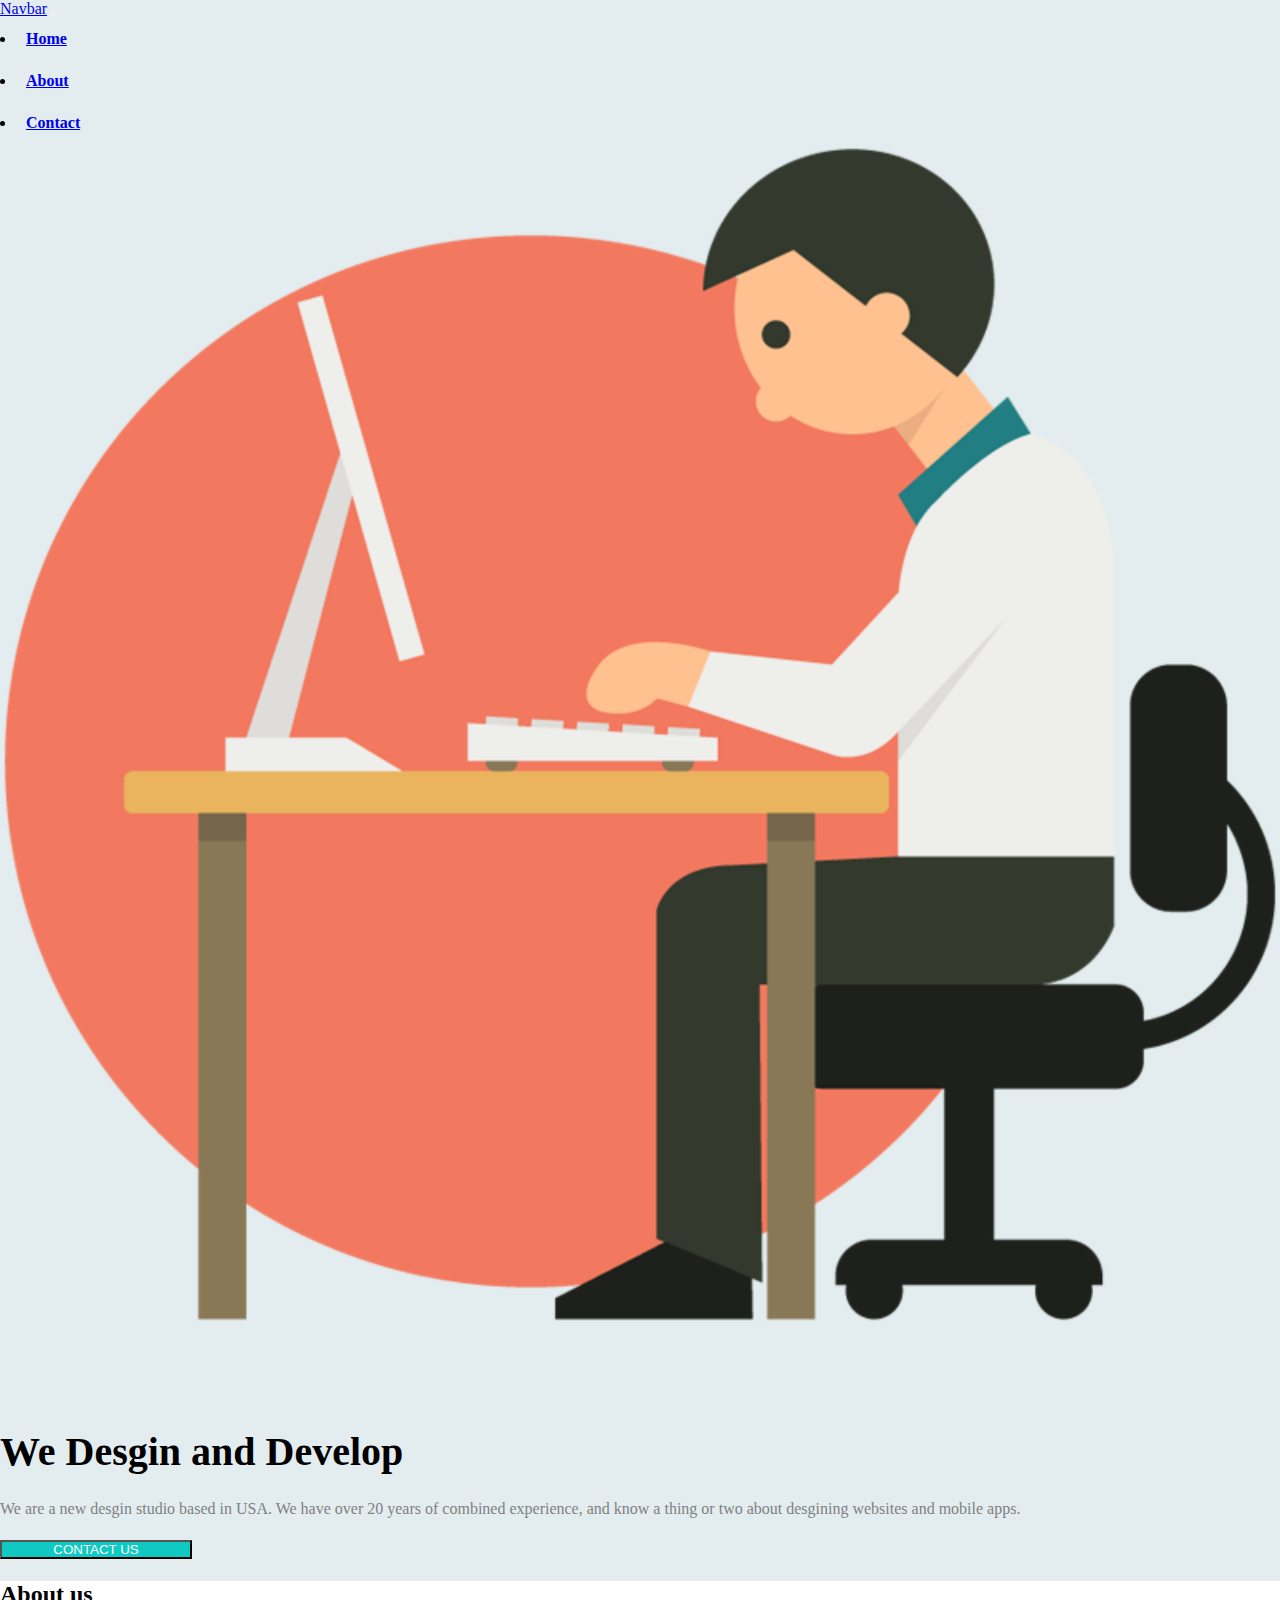
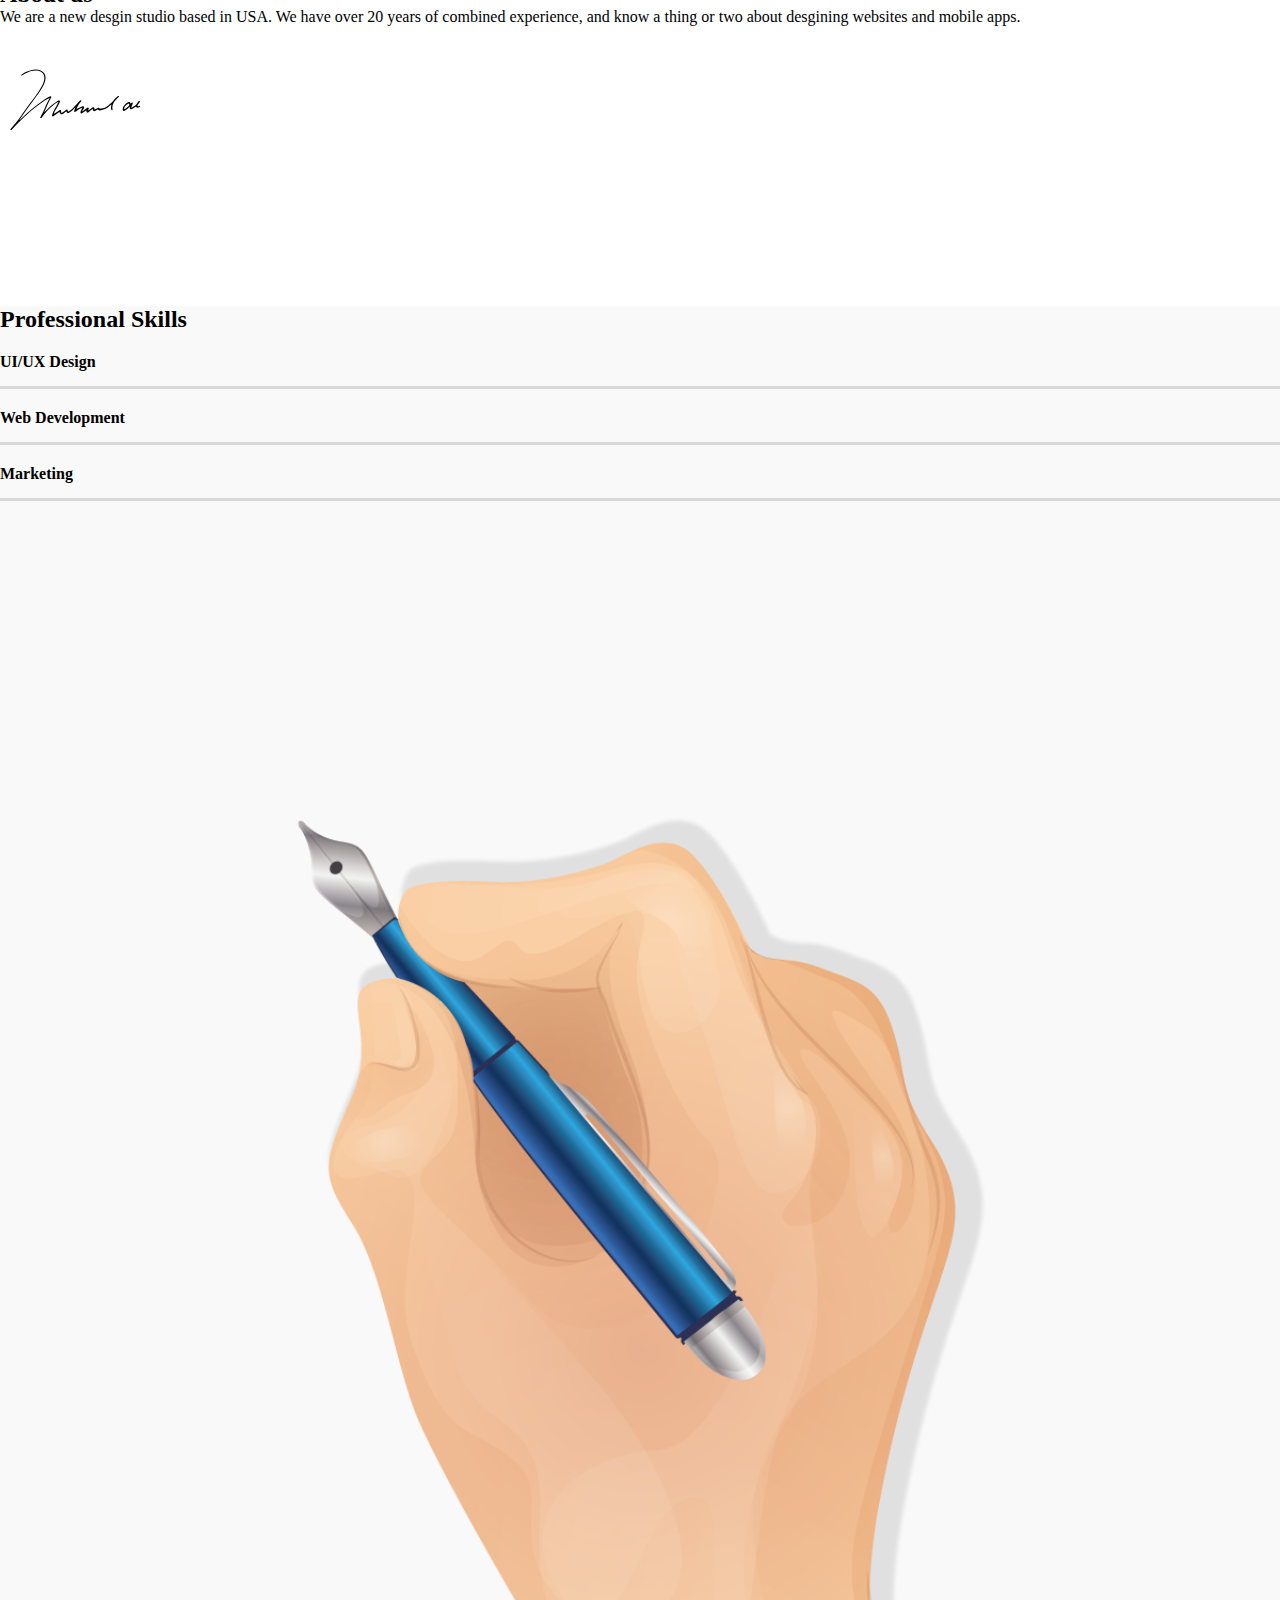
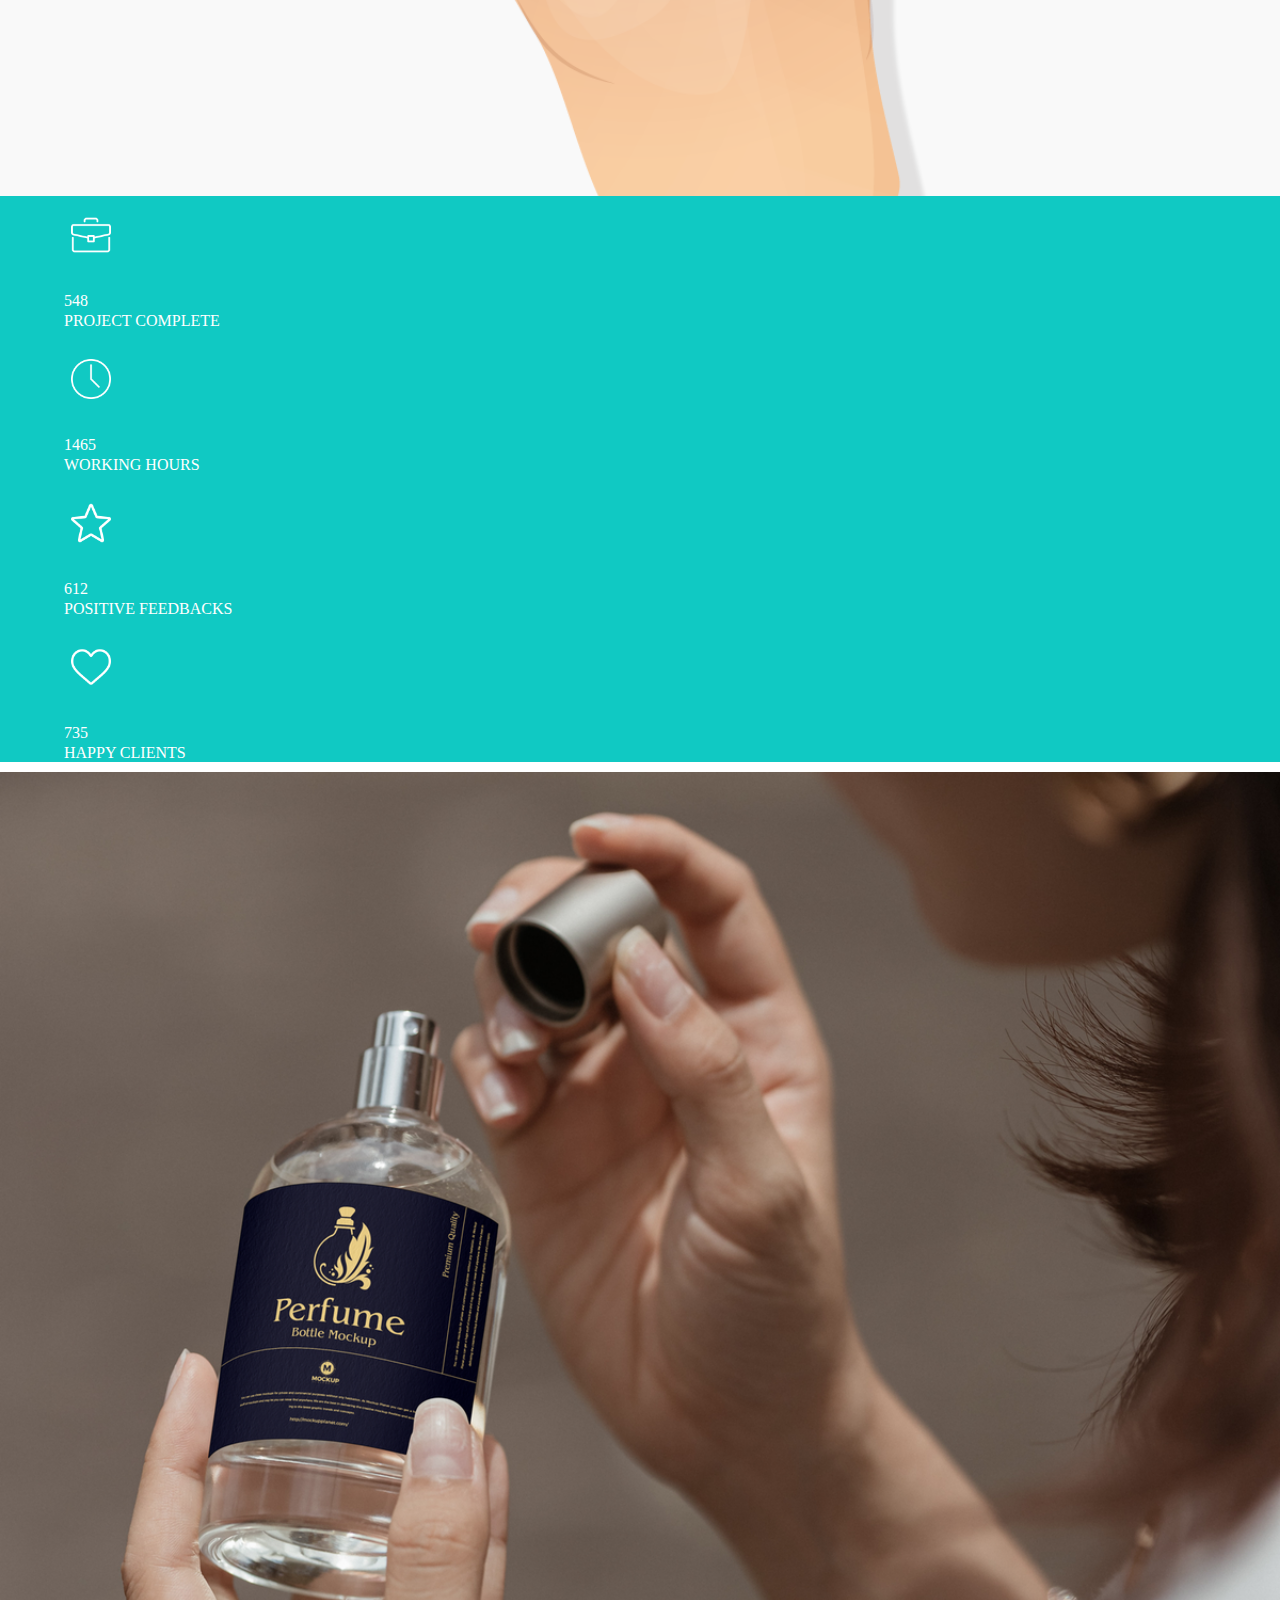
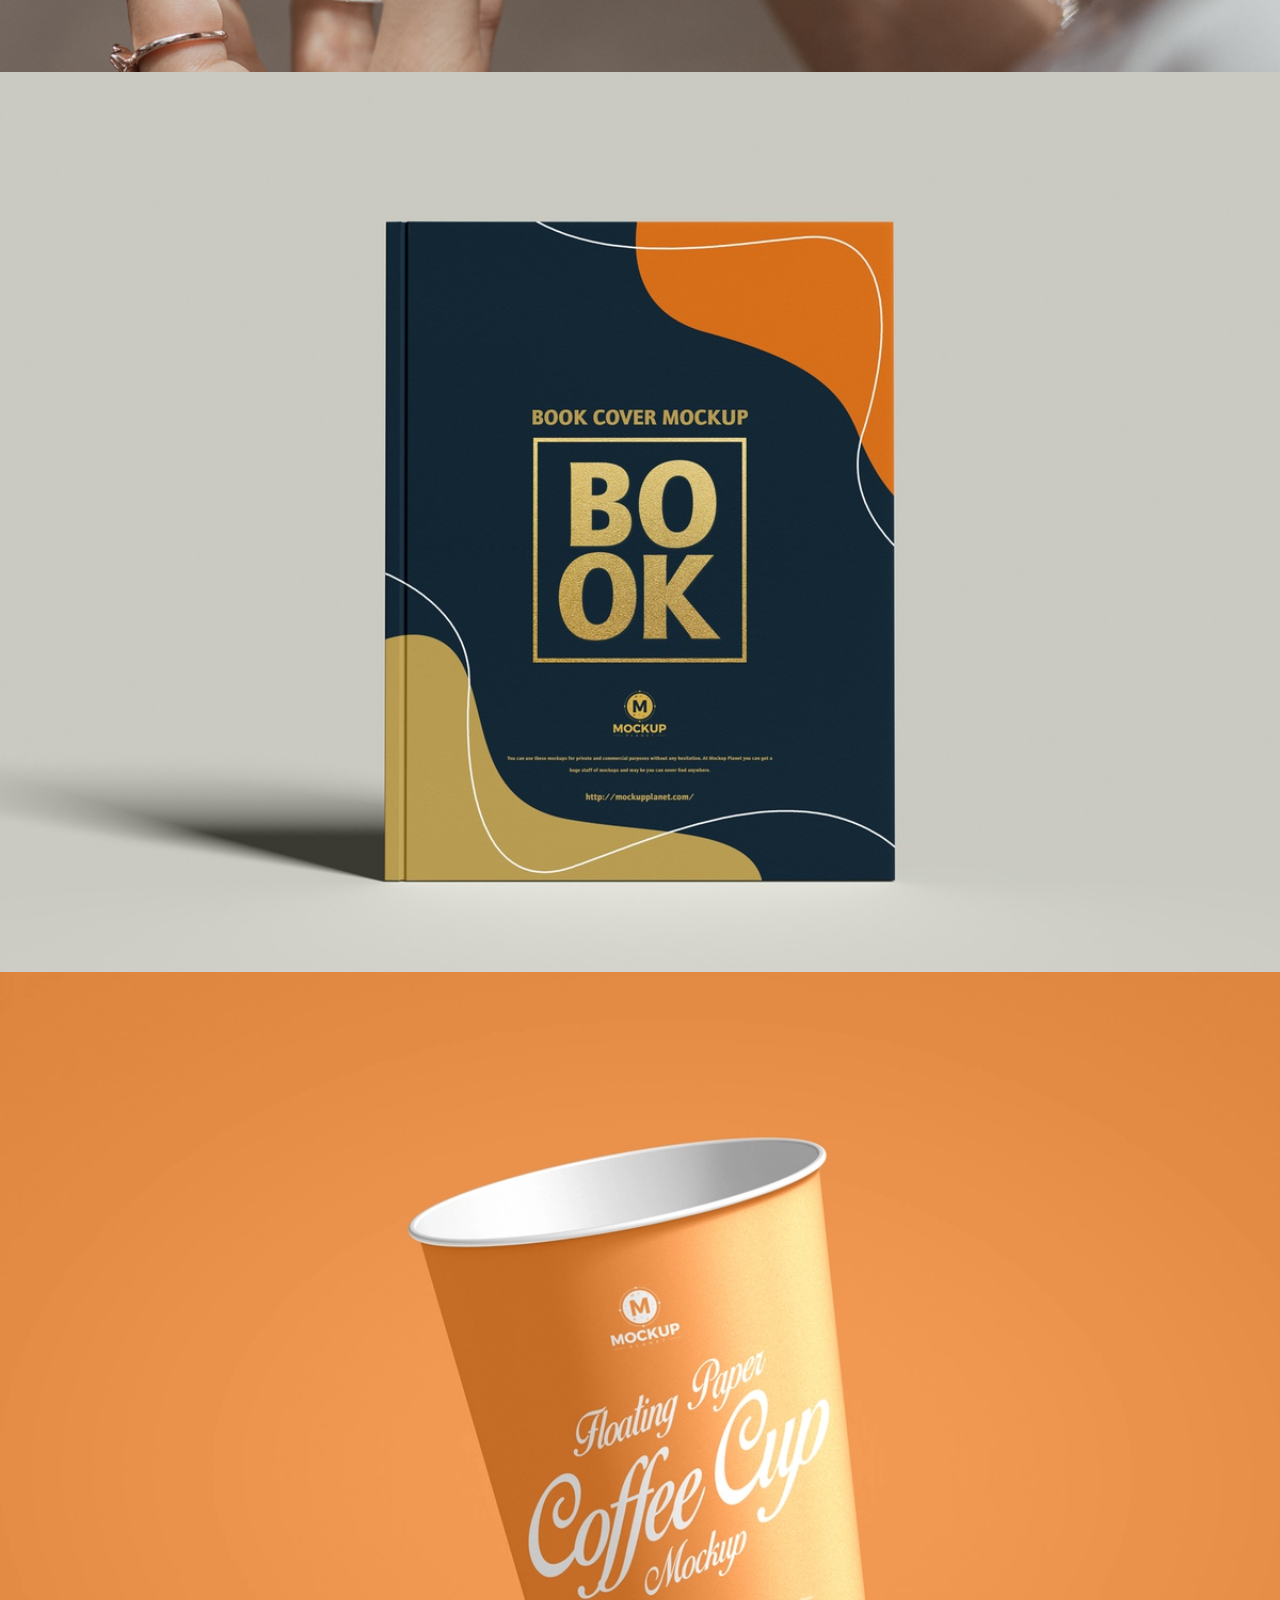
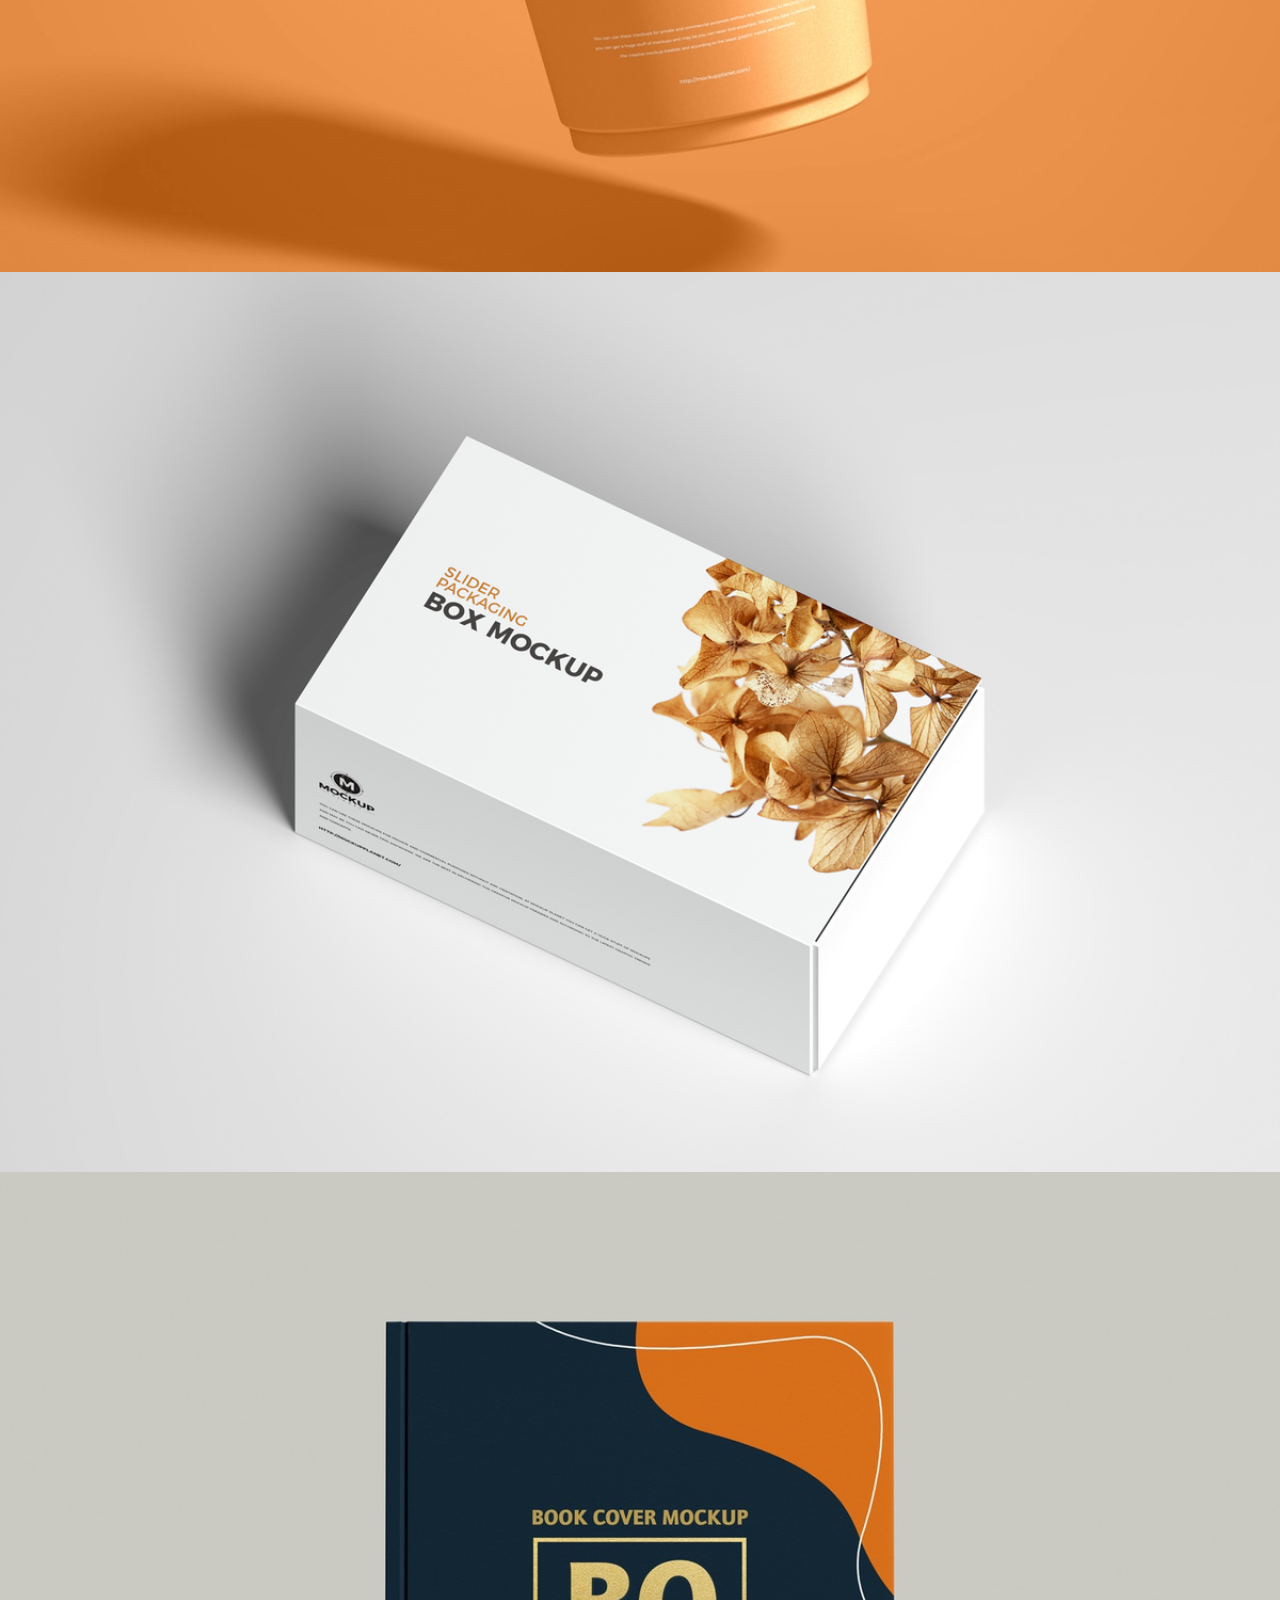
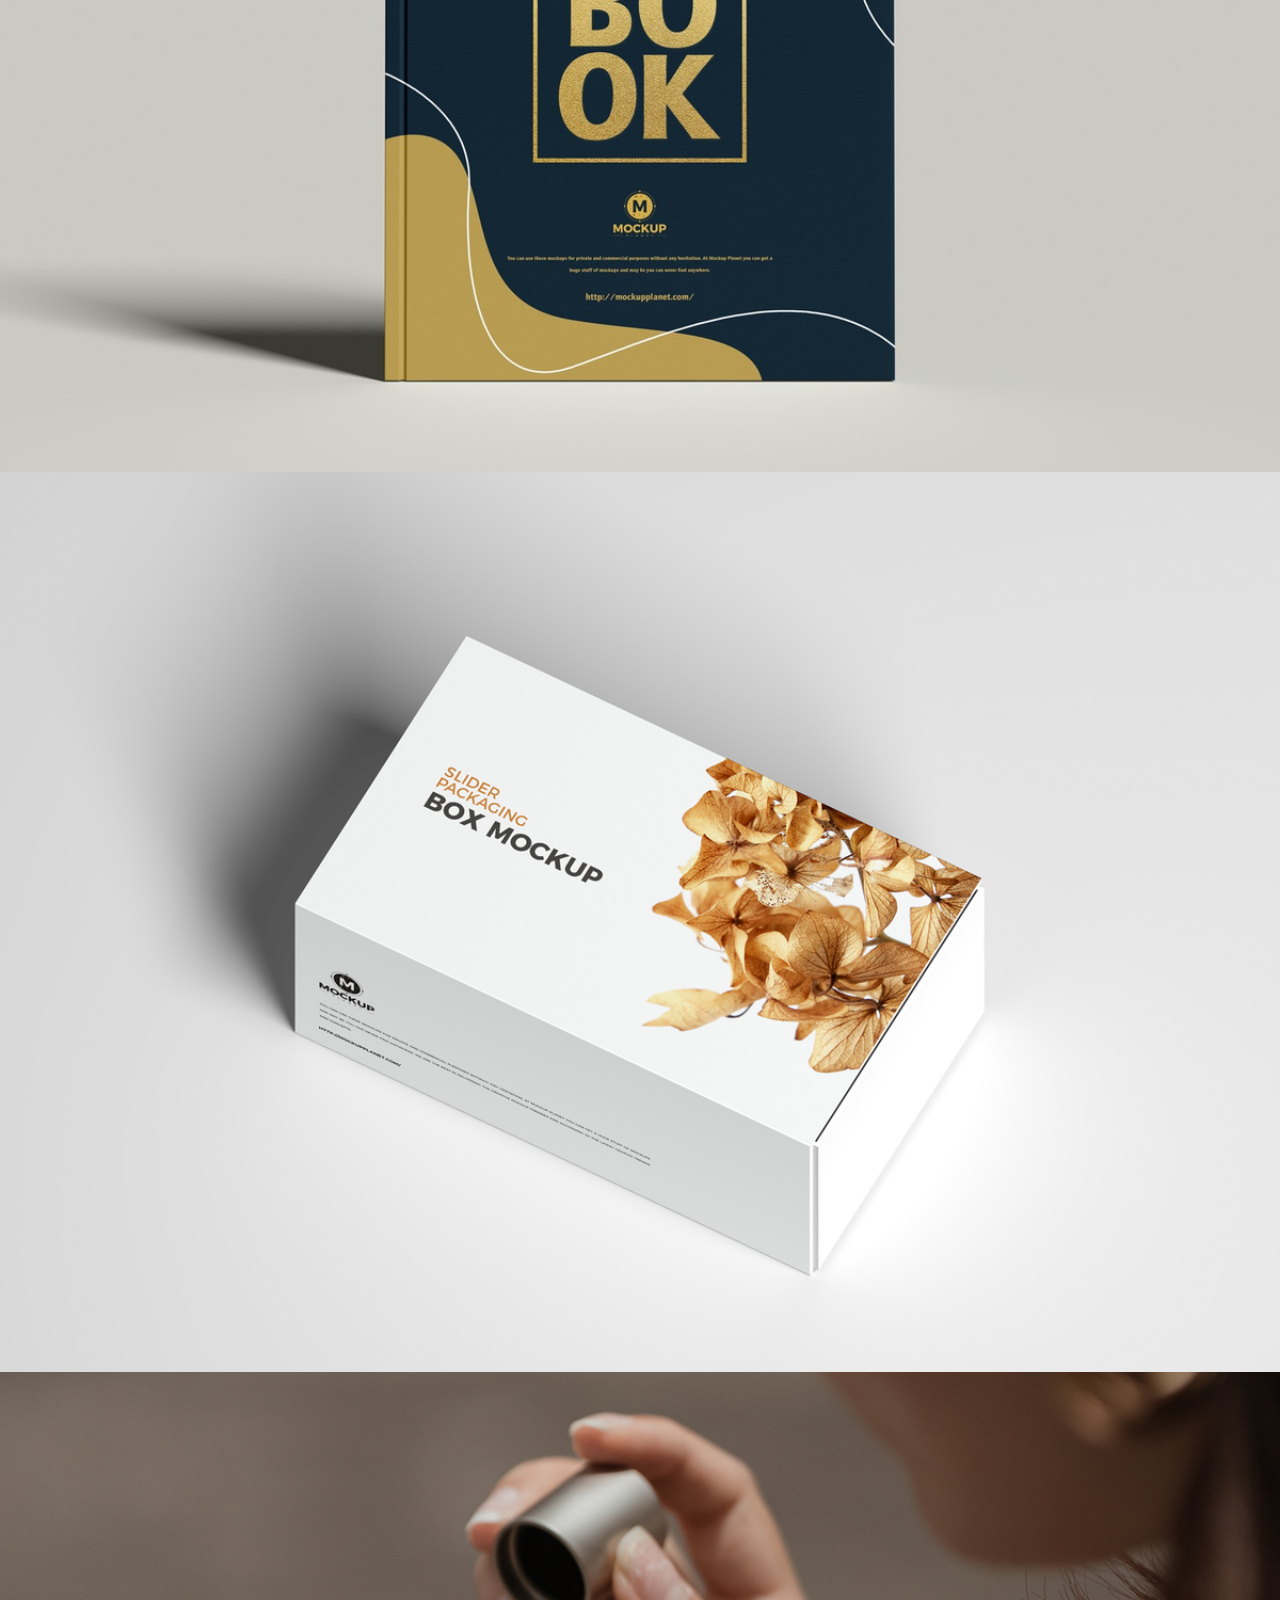
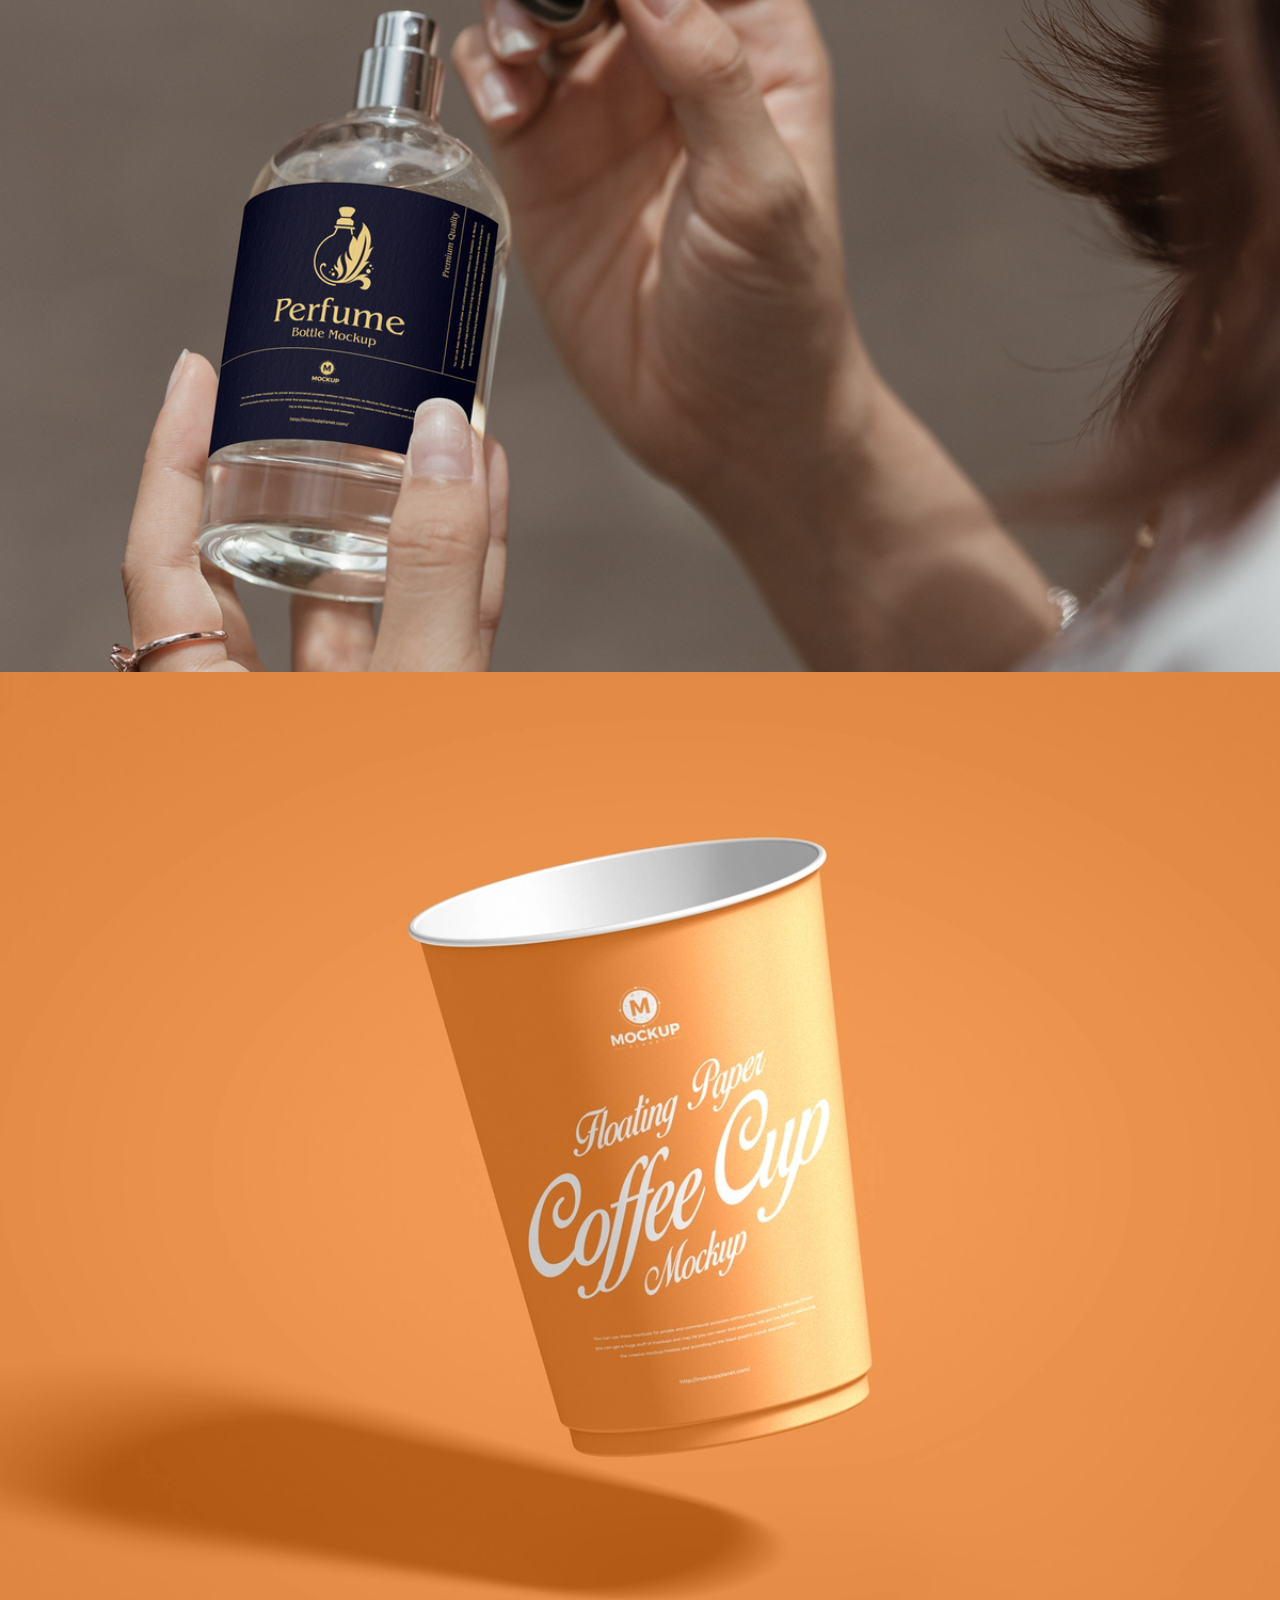
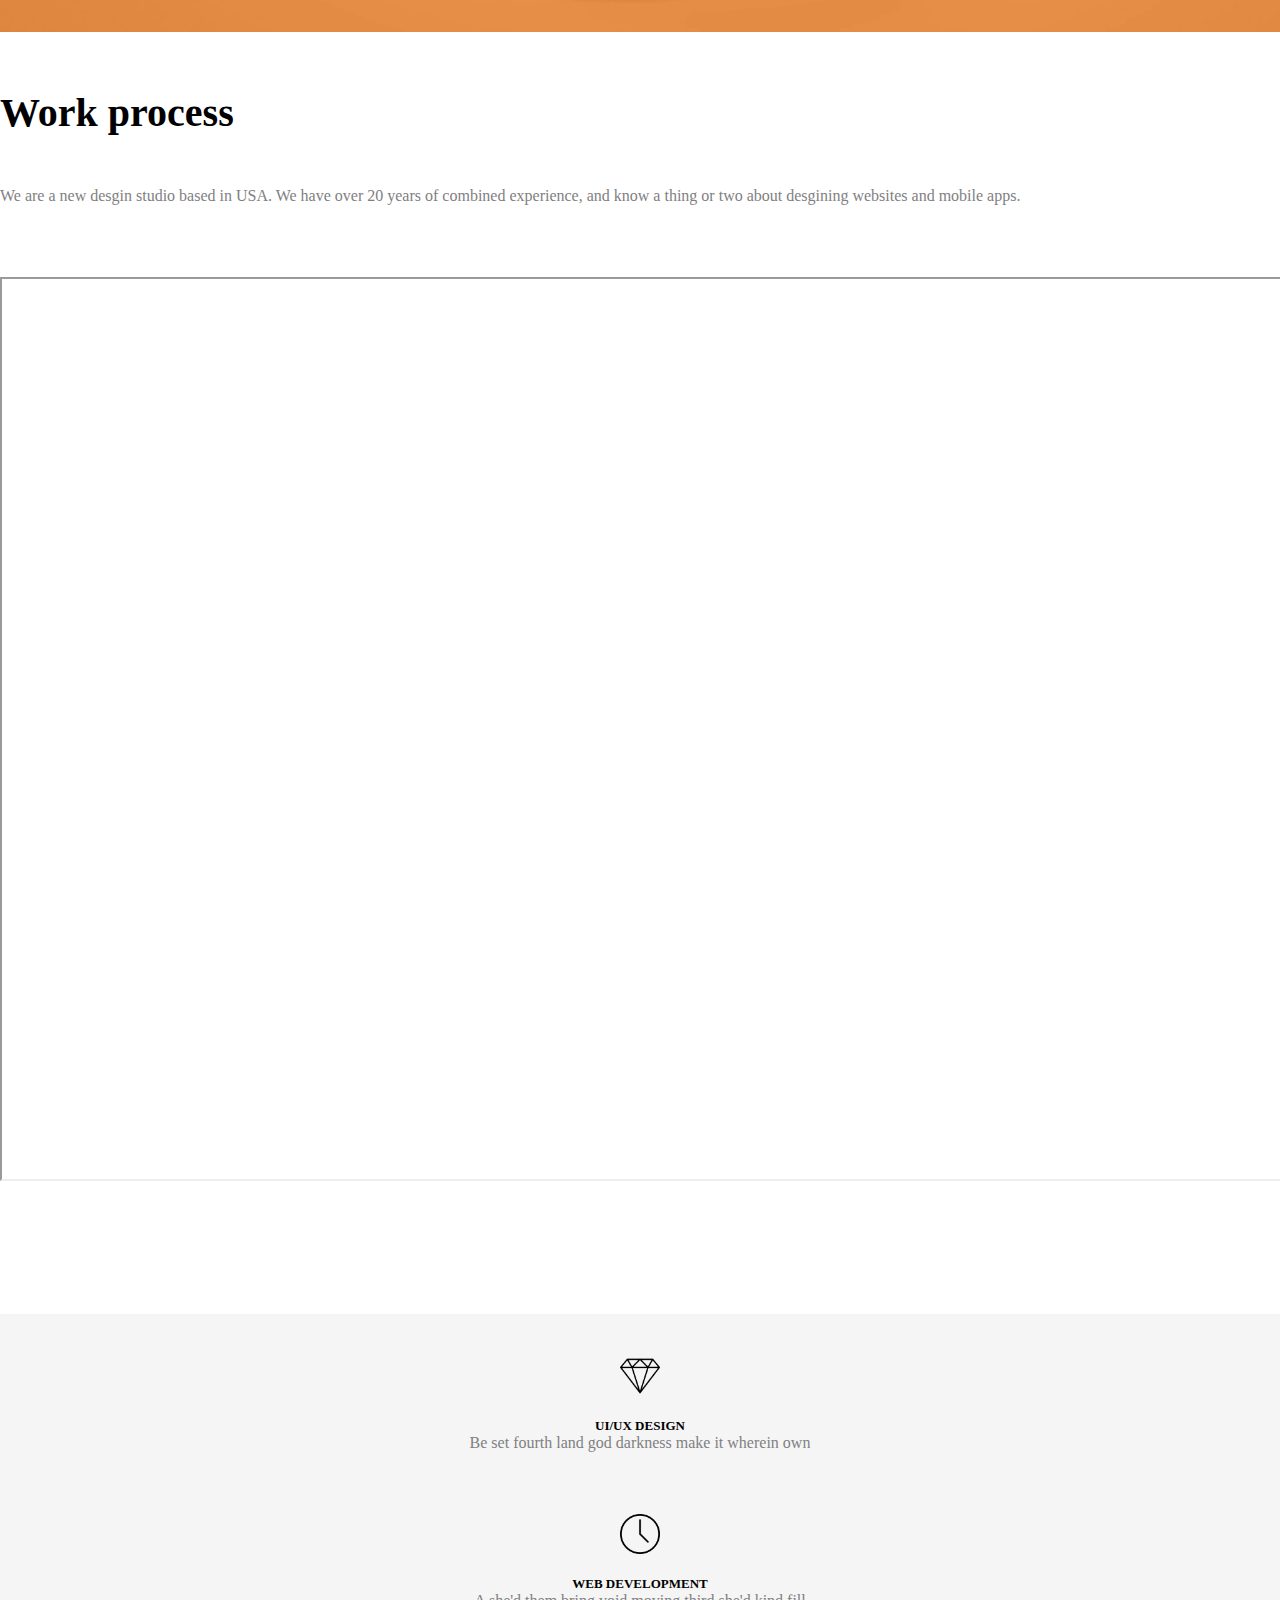
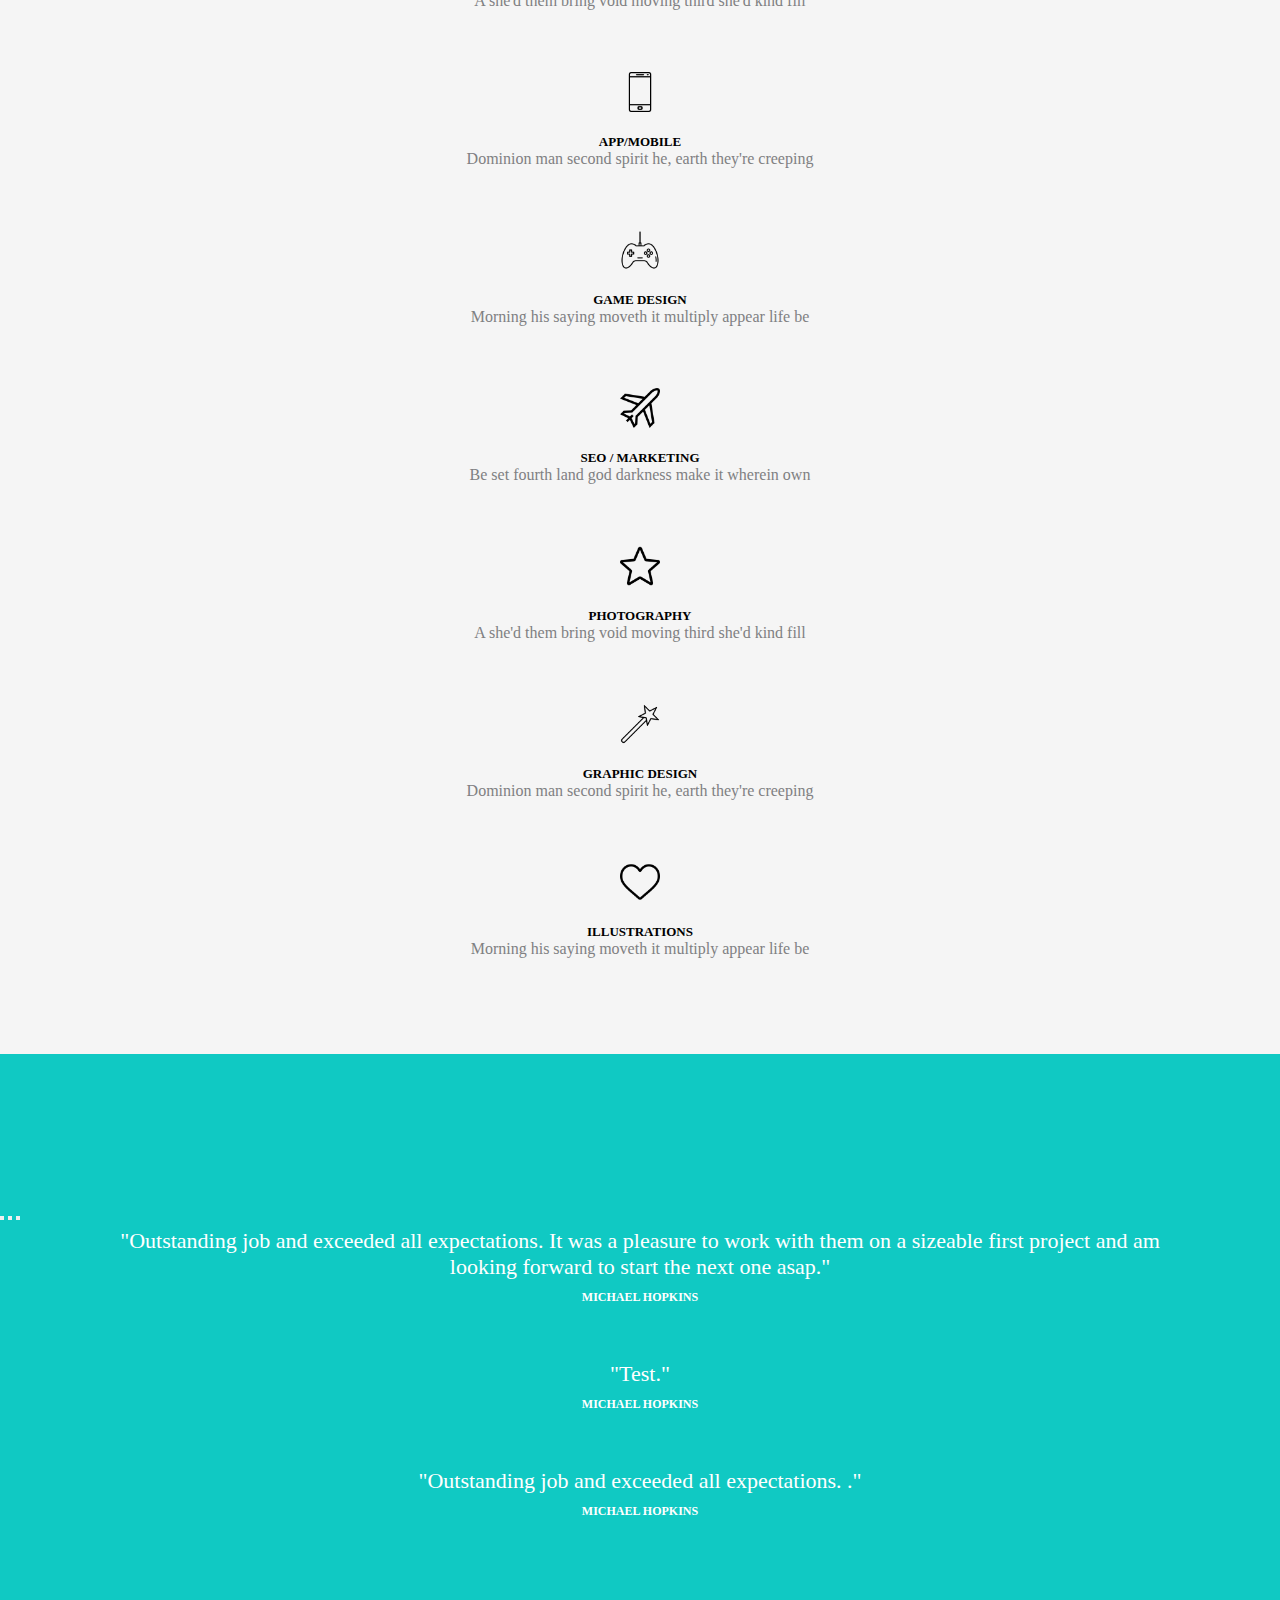
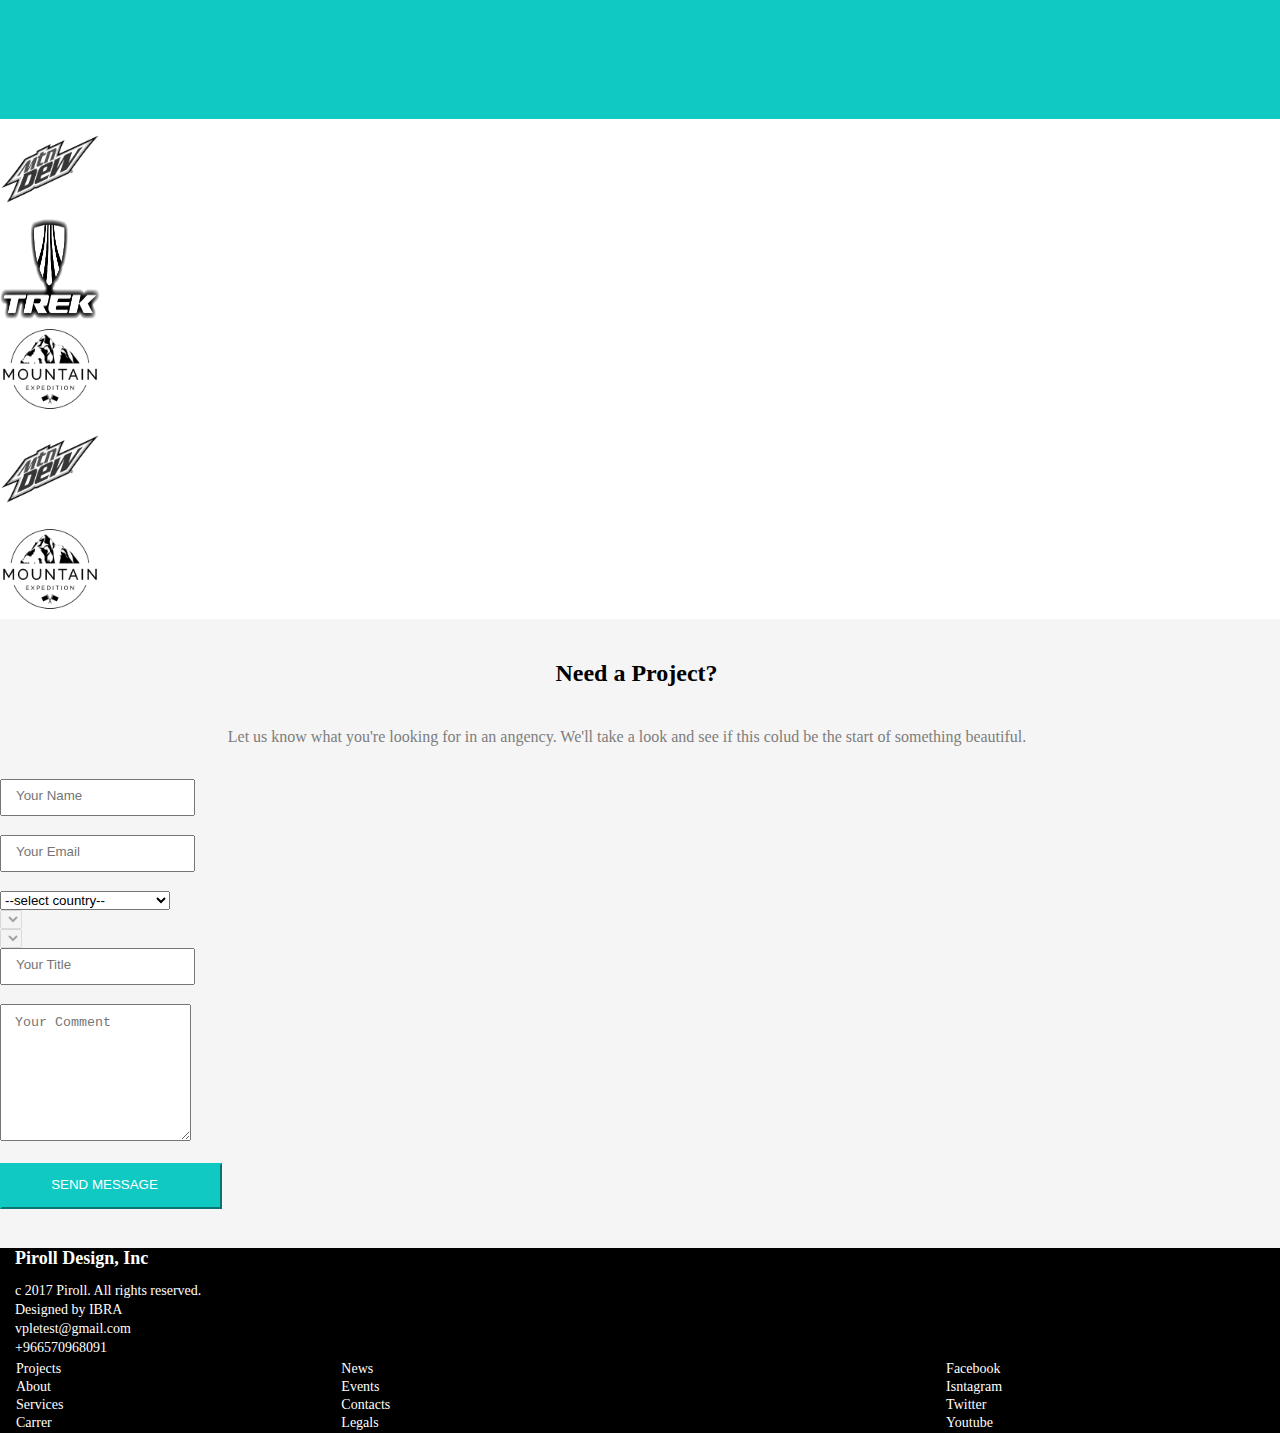
==== commit f702c859: "added the form to index page" ====
--- a/index.html
+++ b/index.html
@@ -10,7 +10,7 @@
     <header class="header">
         <nav class="navbar navbar-expand-lg navbar-light bg-transparent ">
             <div class="container">
-              <a class="navbar-brand" href="#">Navbar</a>
+              <a class="navbar-brand" href="index.html">Navbar</a>
               <button class="navbar-toggler" type="button" data-bs-toggle="collapse" data-bs-target="#navbarSupportedContent" aria-controls="navbarSupportedContent" aria-expanded="false" aria-label="Toggle navigation">
                 <span class="navbar-toggler-icon"></span>
               </button>
@@ -473,6 +473,29 @@
                           <div class="col-sm-6 col-md-6 col-lg-6">
                             <input type="email" class="form-control w-80 first" id="form-email" placeholder="Your Email">
                           </div>
+                          
+                          <div class="col-sm-4 col-md-4 col-lg-4">
+                            
+                          <select name="first" id="country" class="form-control" onchange="populate(this.id , 'city', 'district')" >
+                            <option value="select">--select country--</option>
+                            <option value="ksa">Saudi Arabia</option>
+                            <option value="usa">United States of America</option>
+                          </select>
+                        </div>
+
+                        <div class="col-sm-4 col-md-4 col-lg-4">
+                         
+                          <select name="second" id="city" class="form-control" onchange="populate('nothing' ,this.id, 'district')" style="display: block;" disabled></select>
+                          <input type="text" class="form-control w-100" id="form-city" placeholder="Your City" style="display: none;">
+                        </div>
+                        
+                        <div class="col-sm-4 col-md-4 col-lg-4">
+                          
+                          <select name="third" id="district" class="form-control" style="display: block;" disabled></select>
+                          <input type="text" class="form-control w-100" id="form-district" placeholder="Your District" style="display: none;">
+
+                        </div>
+
 
                           <div class="col-sm-12 col-md-12 col-lg-12">
                             <input type="text" class="form-control w-100" id="form-title" placeholder="Your Title">
@@ -561,12 +584,77 @@
         localStorage.setItem("commentt", comment);
         return false;
       }
+
+          
+      function populate(country, city, dis){
+          var country = document.getElementById(country);
+          var city = document.getElementById(city);
+          var dis = document.getElementById(dis);
+          if(country != null)
+          city.innerHTML = "";
+          if(dis != null)
+          dis.innerHTML = "";
+
+          if(country != null){
+          if(country.value == "ksa"){
+            document.getElementById("city").disabled = false;
+            var optionarray = ["selectCity|--select city--" , "riyadh|Riyadh" , "dammam|Dammam"];
+            document.getElementById("city").style.display = "block";
+            document.getElementById("district").style.display = "block";
+            document.getElementById("form-city").style.display = "none";
+            document.getElementById("form-district").style.display = "none";
+          } else if (country.value == "usa"){
+            document.getElementById("city").style.display = "none";
+            document.getElementById("district").style.display = "none";
+            document.getElementById("form-city").style.display = "block";
+            document.getElementById("form-district").style.display = "block";
+          }
+          else if (country.value == "select"){
+            document.getElementById("city").style.display = "block";
+            document.getElementById("district").style.display = "block";
+            document.getElementById("form-city").style.display = "none";
+            document.getElementById("form-district").style.display = "none";
+            var optionarray = ["selectCity|--Country not selected--", "selectDis|--City not selected--"];
+            document.getElementById("district").disabled = true;
+            document.getElementById("city").disabled = true;
+           
+          }
+        }
+
+          if (city.value == "riyadh") {
+            document.getElementById("district").disabled = false;
+            var optionarray = ["selectCity|--select district--", "taawun|Taa'wun" , "khaleej|Khaleej"];
+          }
+          else if (city.value == "dammam") {
+            document.getElementById("district").disabled = false;
+            var optionarray = ["selectCity|--select district--", "waha|Waha"];
+          }
+          else if (city.value == "selectCity"){
+            document.getElementById("district").disabled = true;
+            var optionarray = ["selectDis|--City not selected--"];
+
+          }
+
+          for (var option in optionarray){
+            var pair = optionarray[option].split("|");
+            var newOption = document.createElement("option");
+            newOption.value = pair[0];
+            newOption.innerHTML = pair[1];
+            
+            if(country != null){
+            city.options.add(newOption);
+            if(country.value == "select" && newOption.value == "selectDis"){
+              dis.options.add(newOption);
+            }
+            }
+            else {
+              dis.options.add(newOption);
+            }
+          }
+        }
     </script>
 
     <script src="https://cdn.jsdelivr.net/npm/bootstrap@5.0.2/dist/js/bootstrap.bundle.min.js" integrity="sha384-MrcW6ZMFYlzcLA8Nl+NtUVF0sA7MsXsP1UyJoMp4YLEuNSfAP+JcXn/tWtIaxVXM" crossorigin="anonymous"></script>
-    <!-- <script src="https://cdn.jsdelivr.net/npm/bootstrap@5.0.2/dist/js/bootstrap.bundle.min.js" integrity="sha384-MrcW6ZMFYlzcLA8Nl+NtUVF0sA7MsXsP1UyJoMp4YLEuNSfAP+JcXn/tWtIaxVXM" crossorigin="anonymous"></script>
-    <script src="https://cdn.jsdelivr.net/npm/@popperjs/core@2.9.2/dist/umd/popper.min.js" integrity="sha384-IQsoLXl5PILFhosVNubq5LC7Qb9DXgDA9i+tQ8Zj3iwWAwPtgFTxbJ8NT4GN1R8p" crossorigin="anonymous"></script>
-    <script src="https://cdn.jsdelivr.net/npm/bootstrap@5.0.2/dist/js/bootstrap.min.js" integrity="sha384-cVKIPhGWiC2Al4u+LWgxfKTRIcfu0JTxR+EQDz/bgldoEyl4H0zUF0QKbrJ0EcQF" crossorigin="anonymous"></script> -->
-  
+
 </body>
 </html>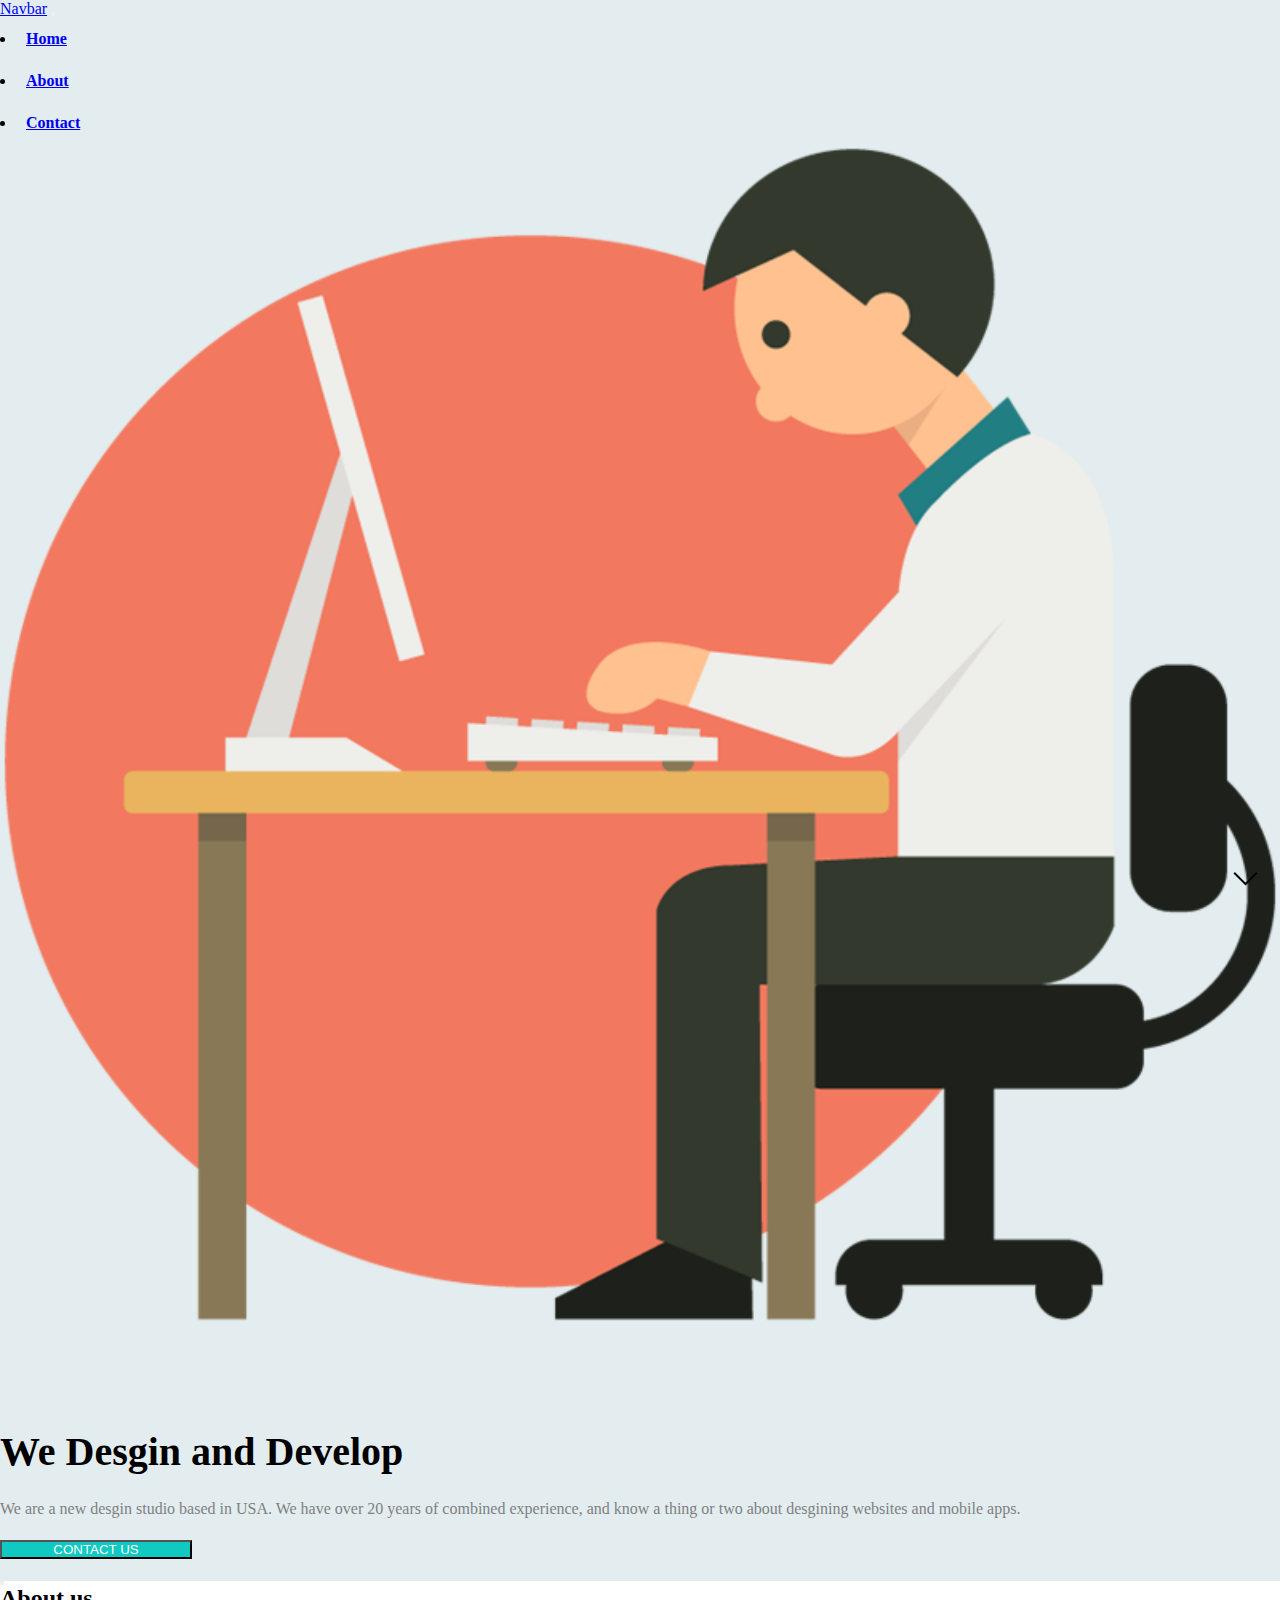
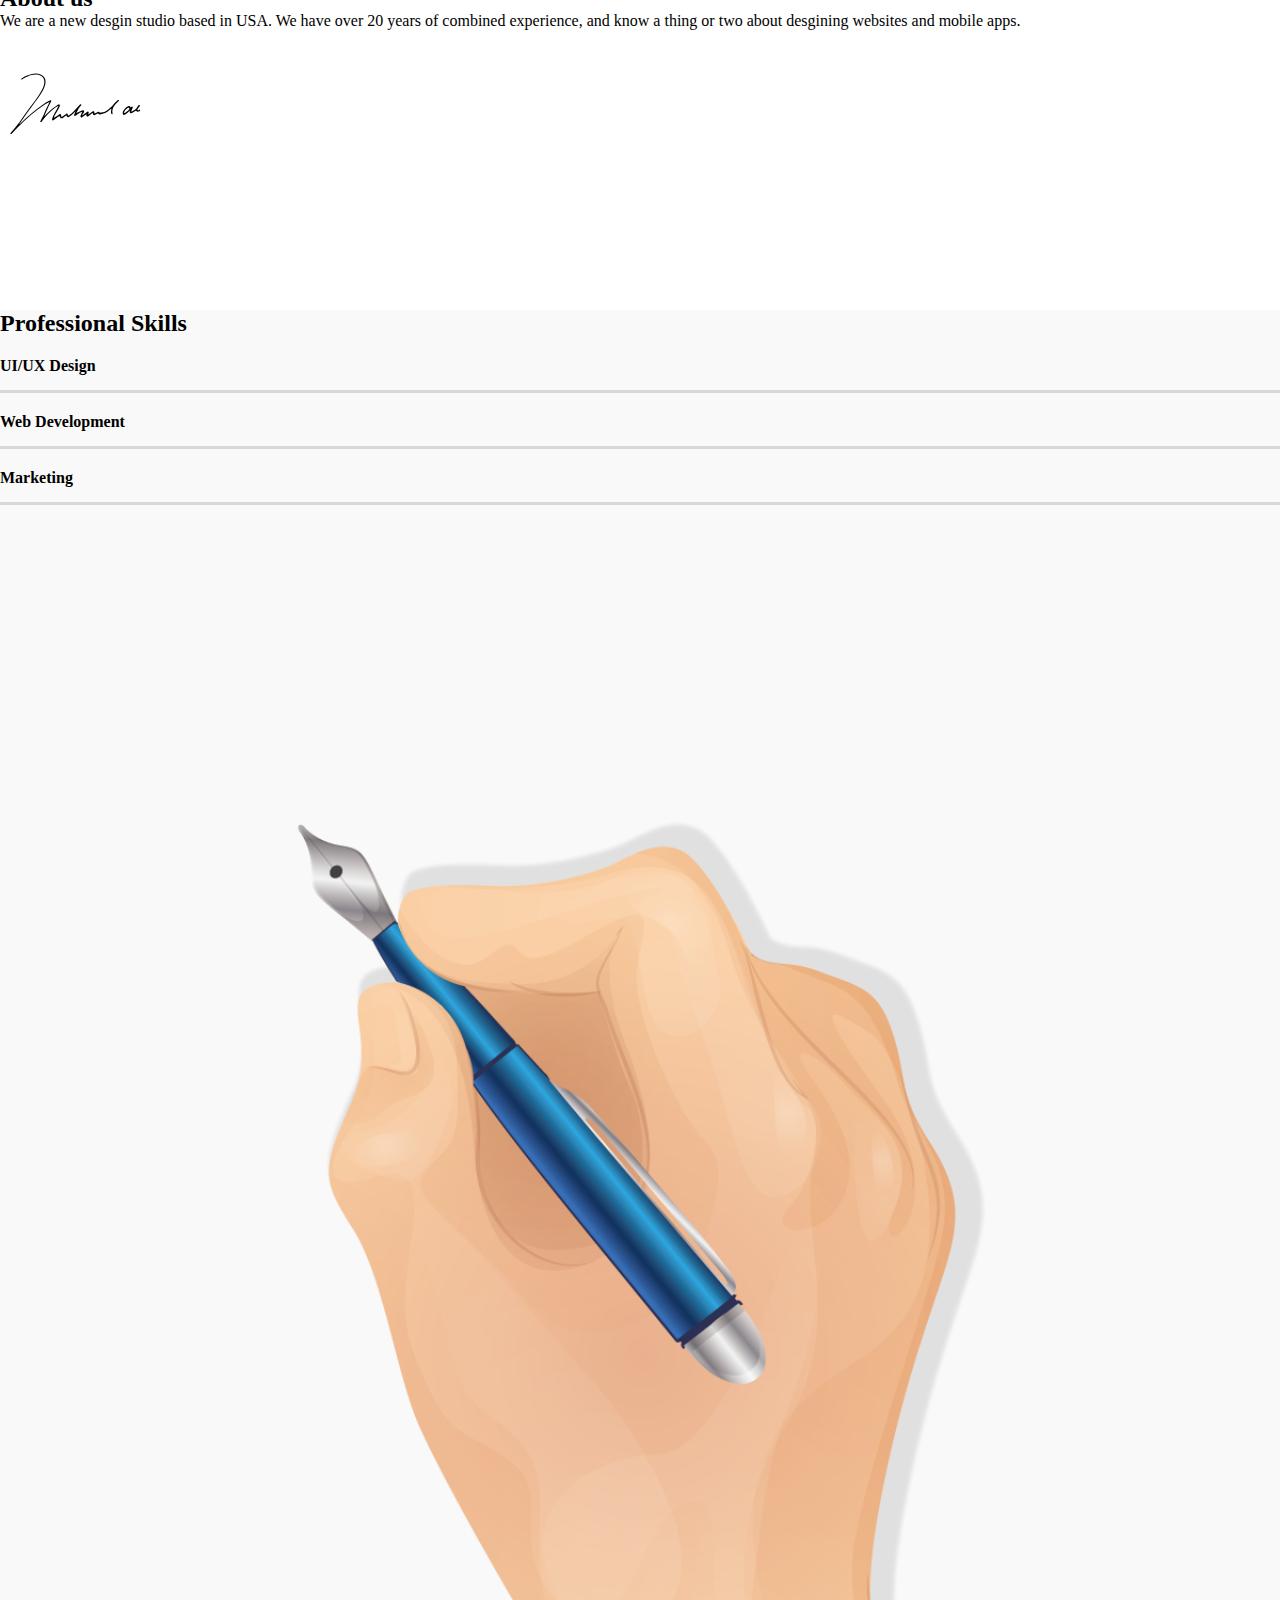
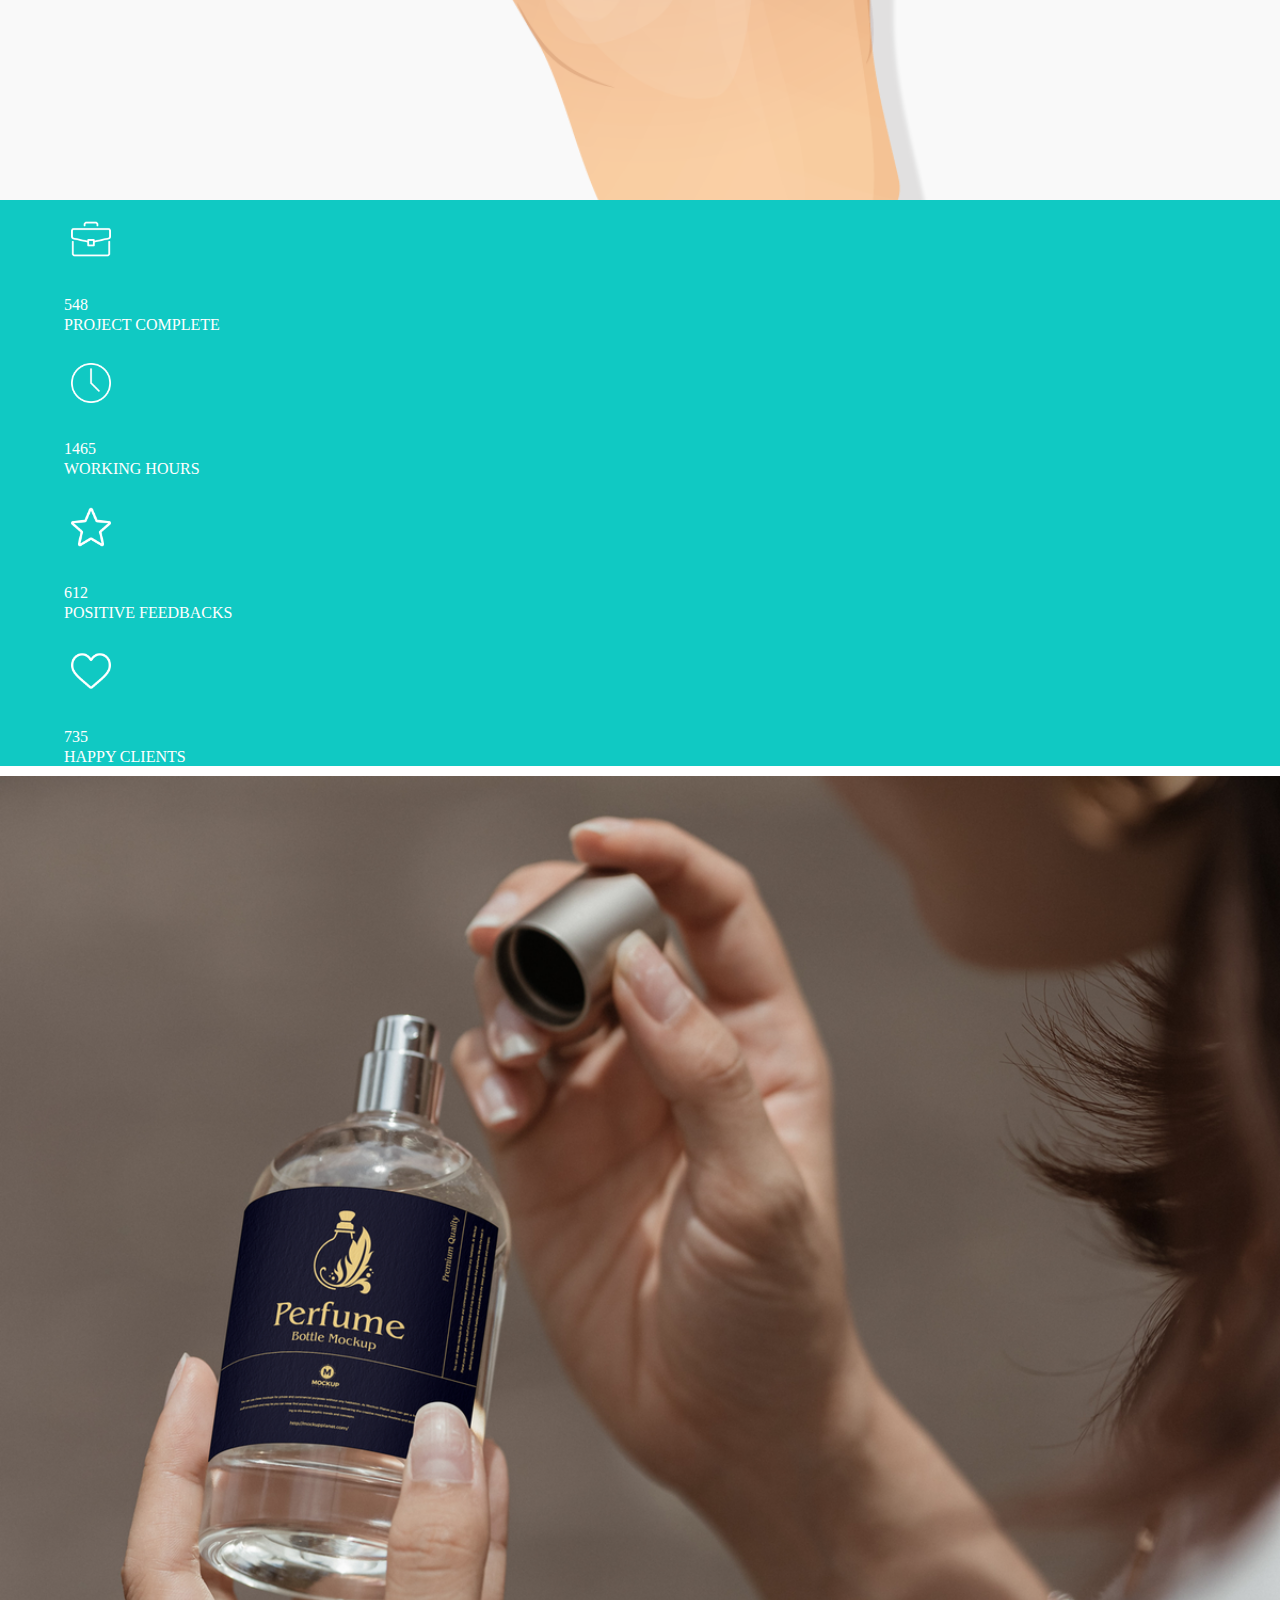
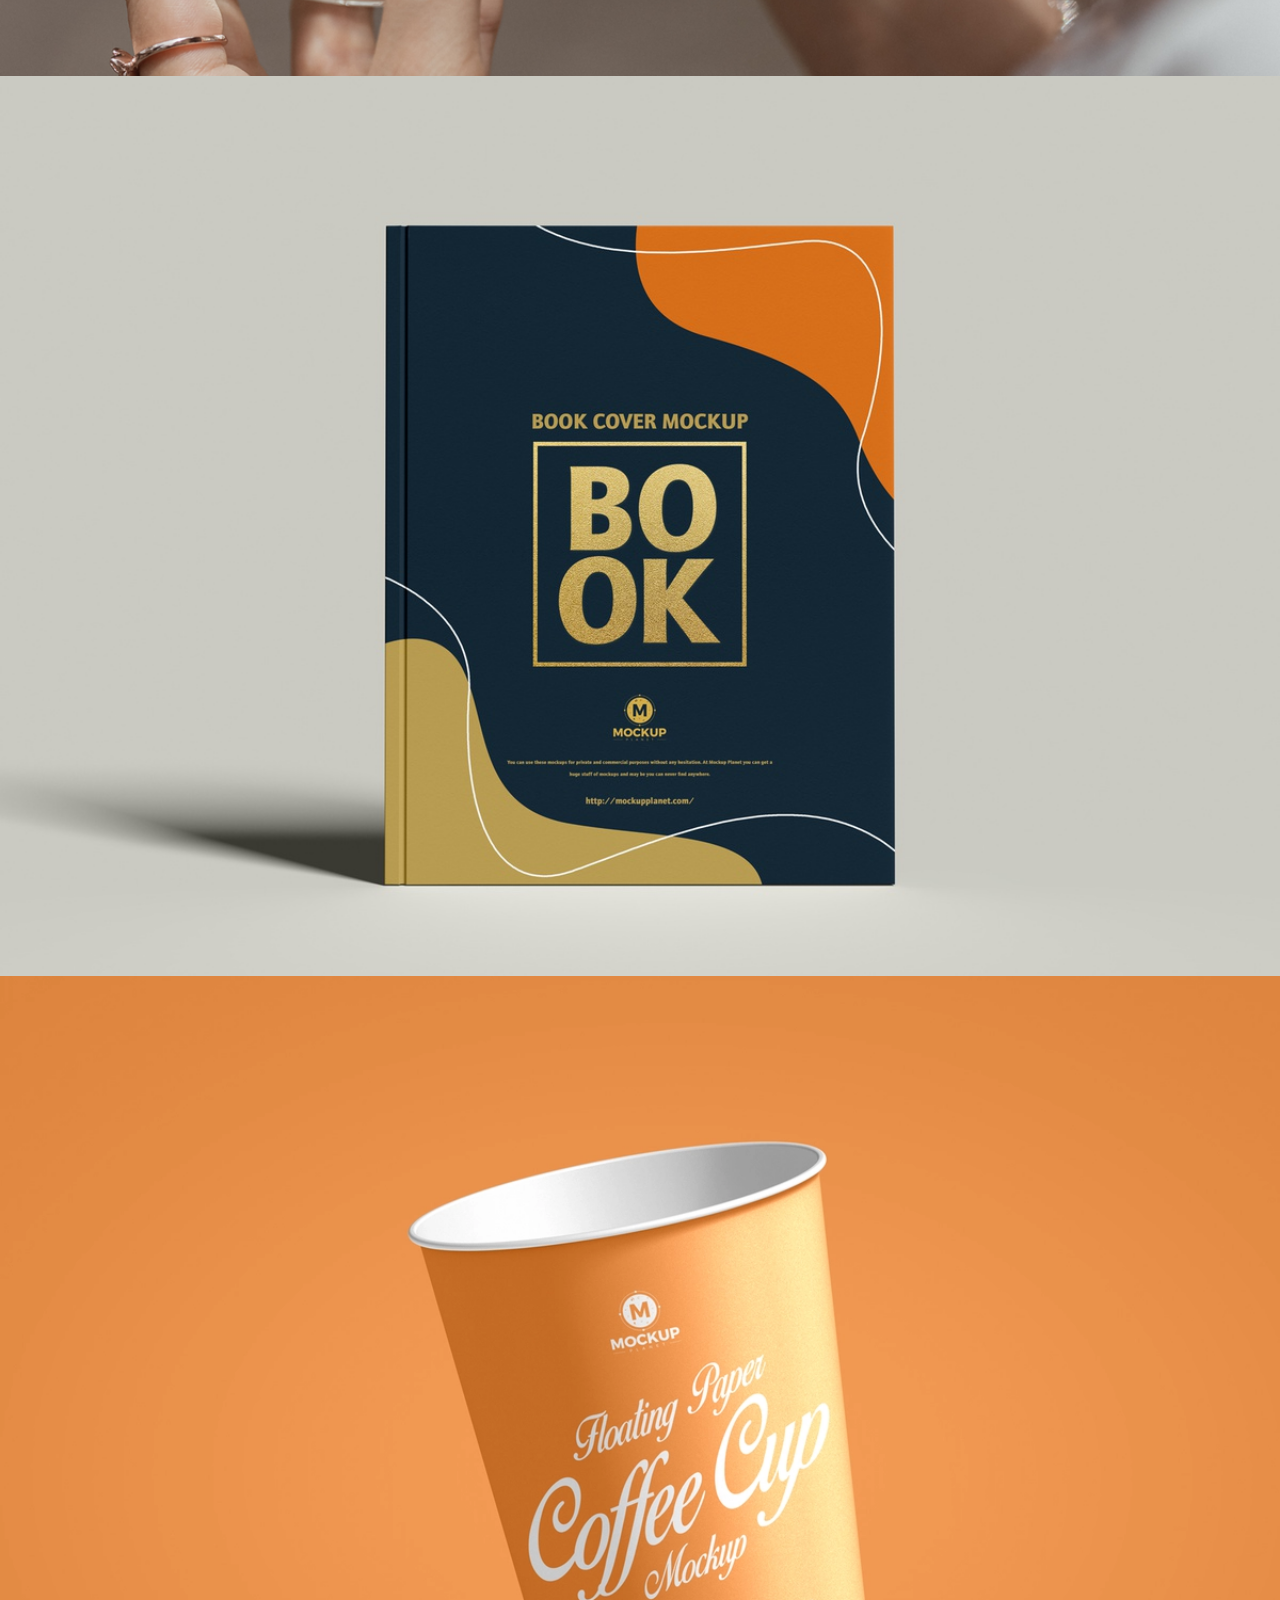
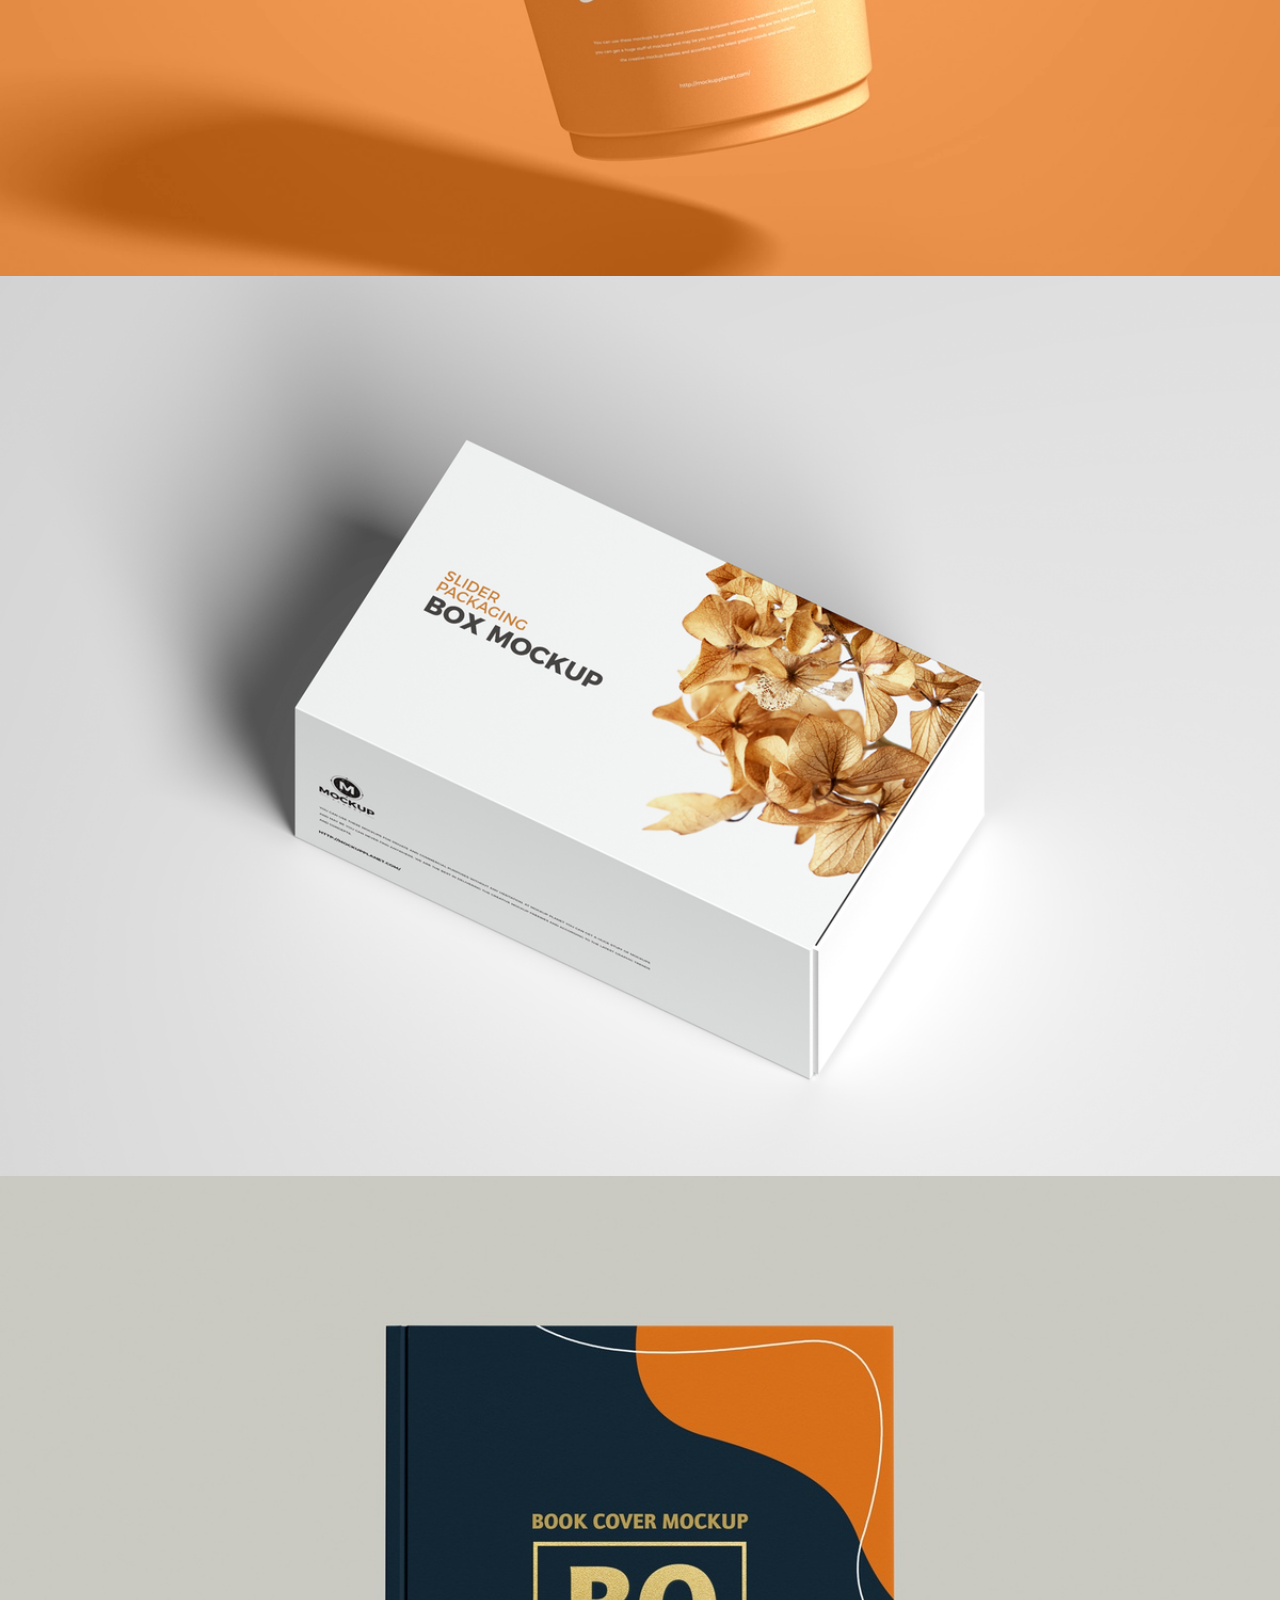
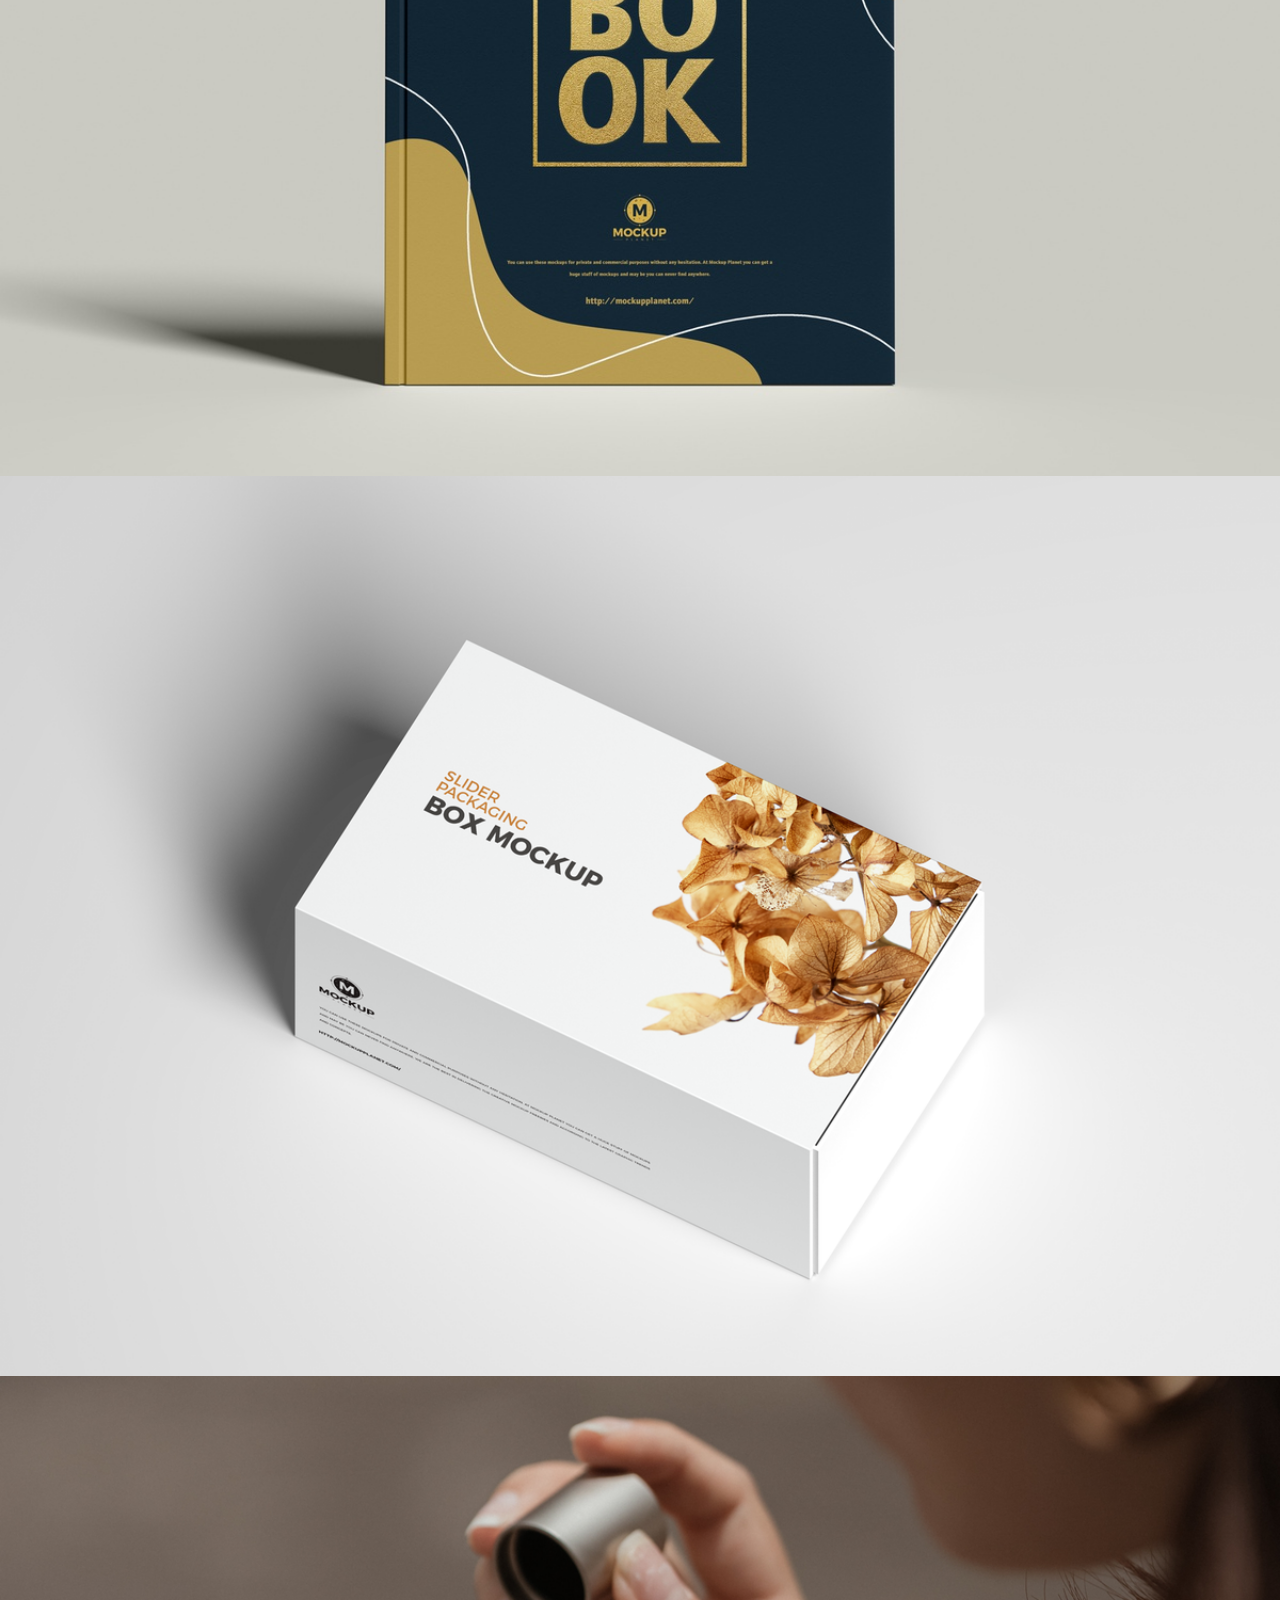
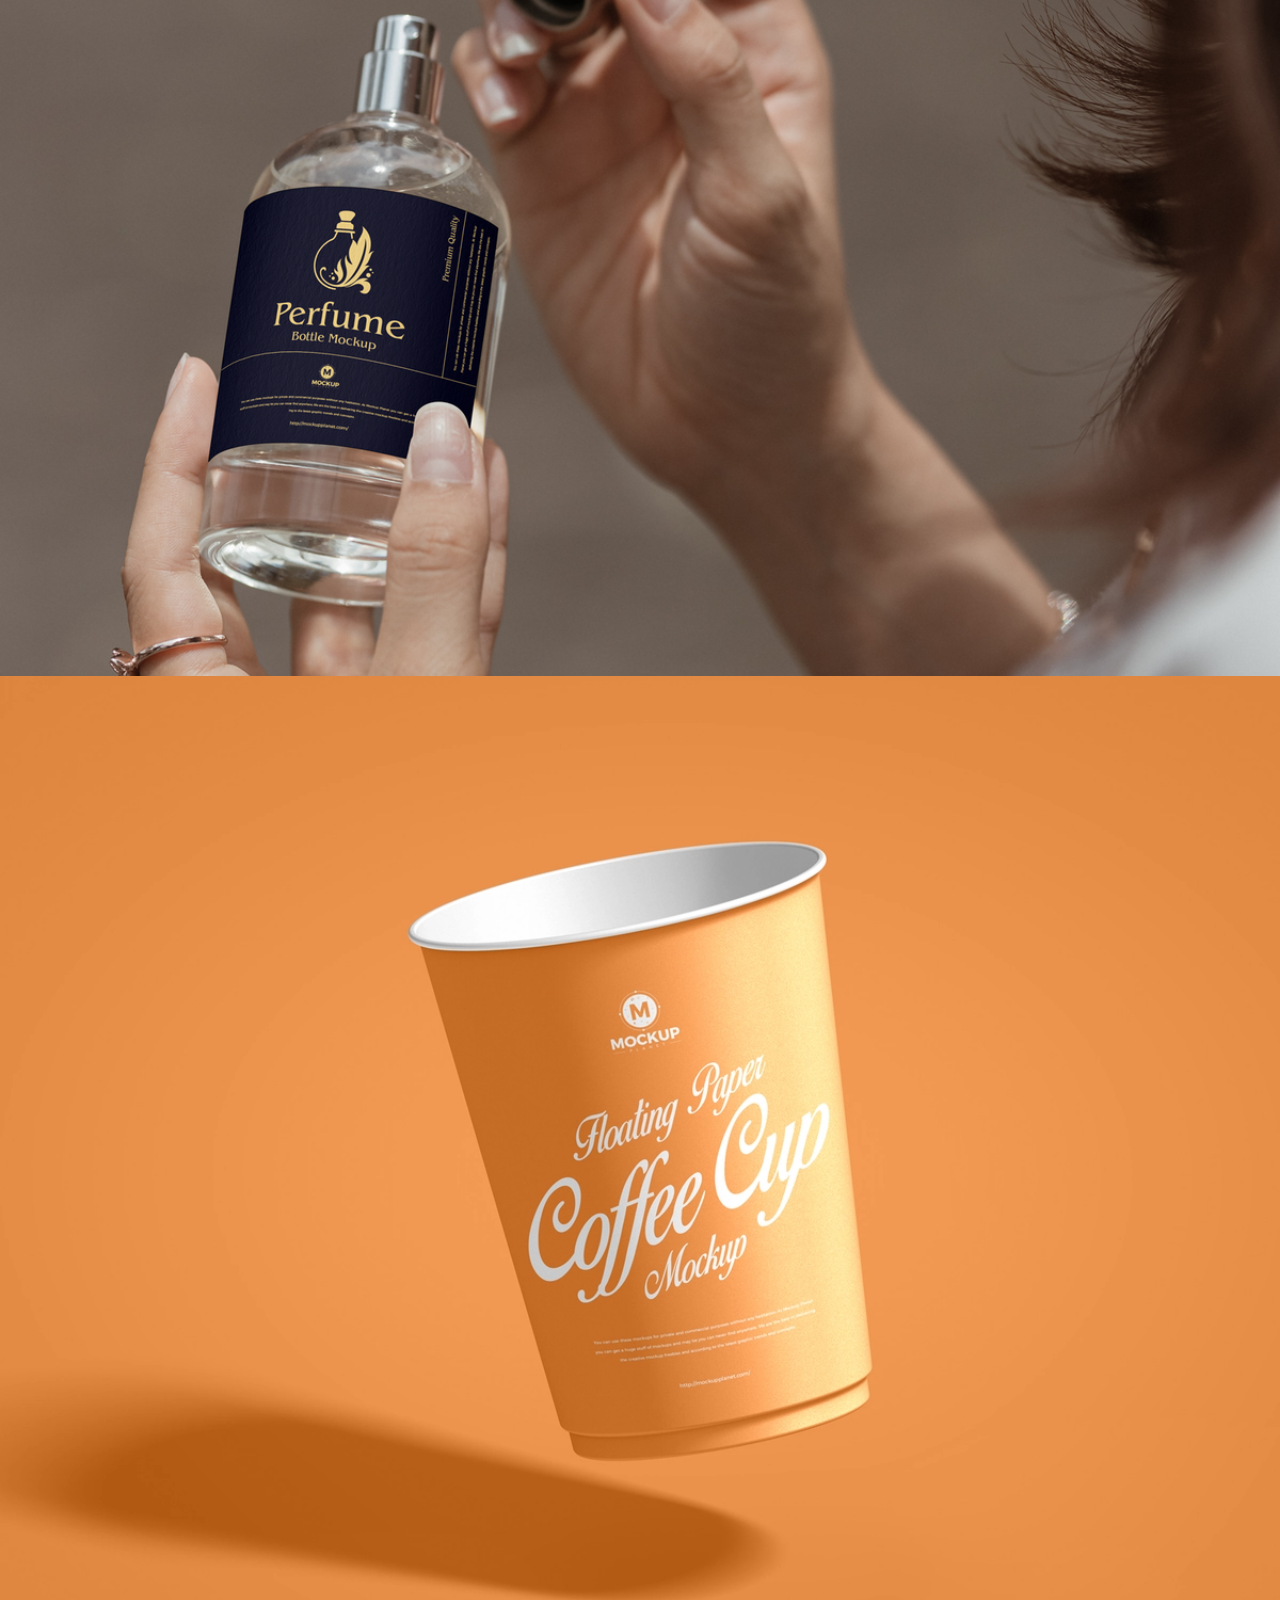
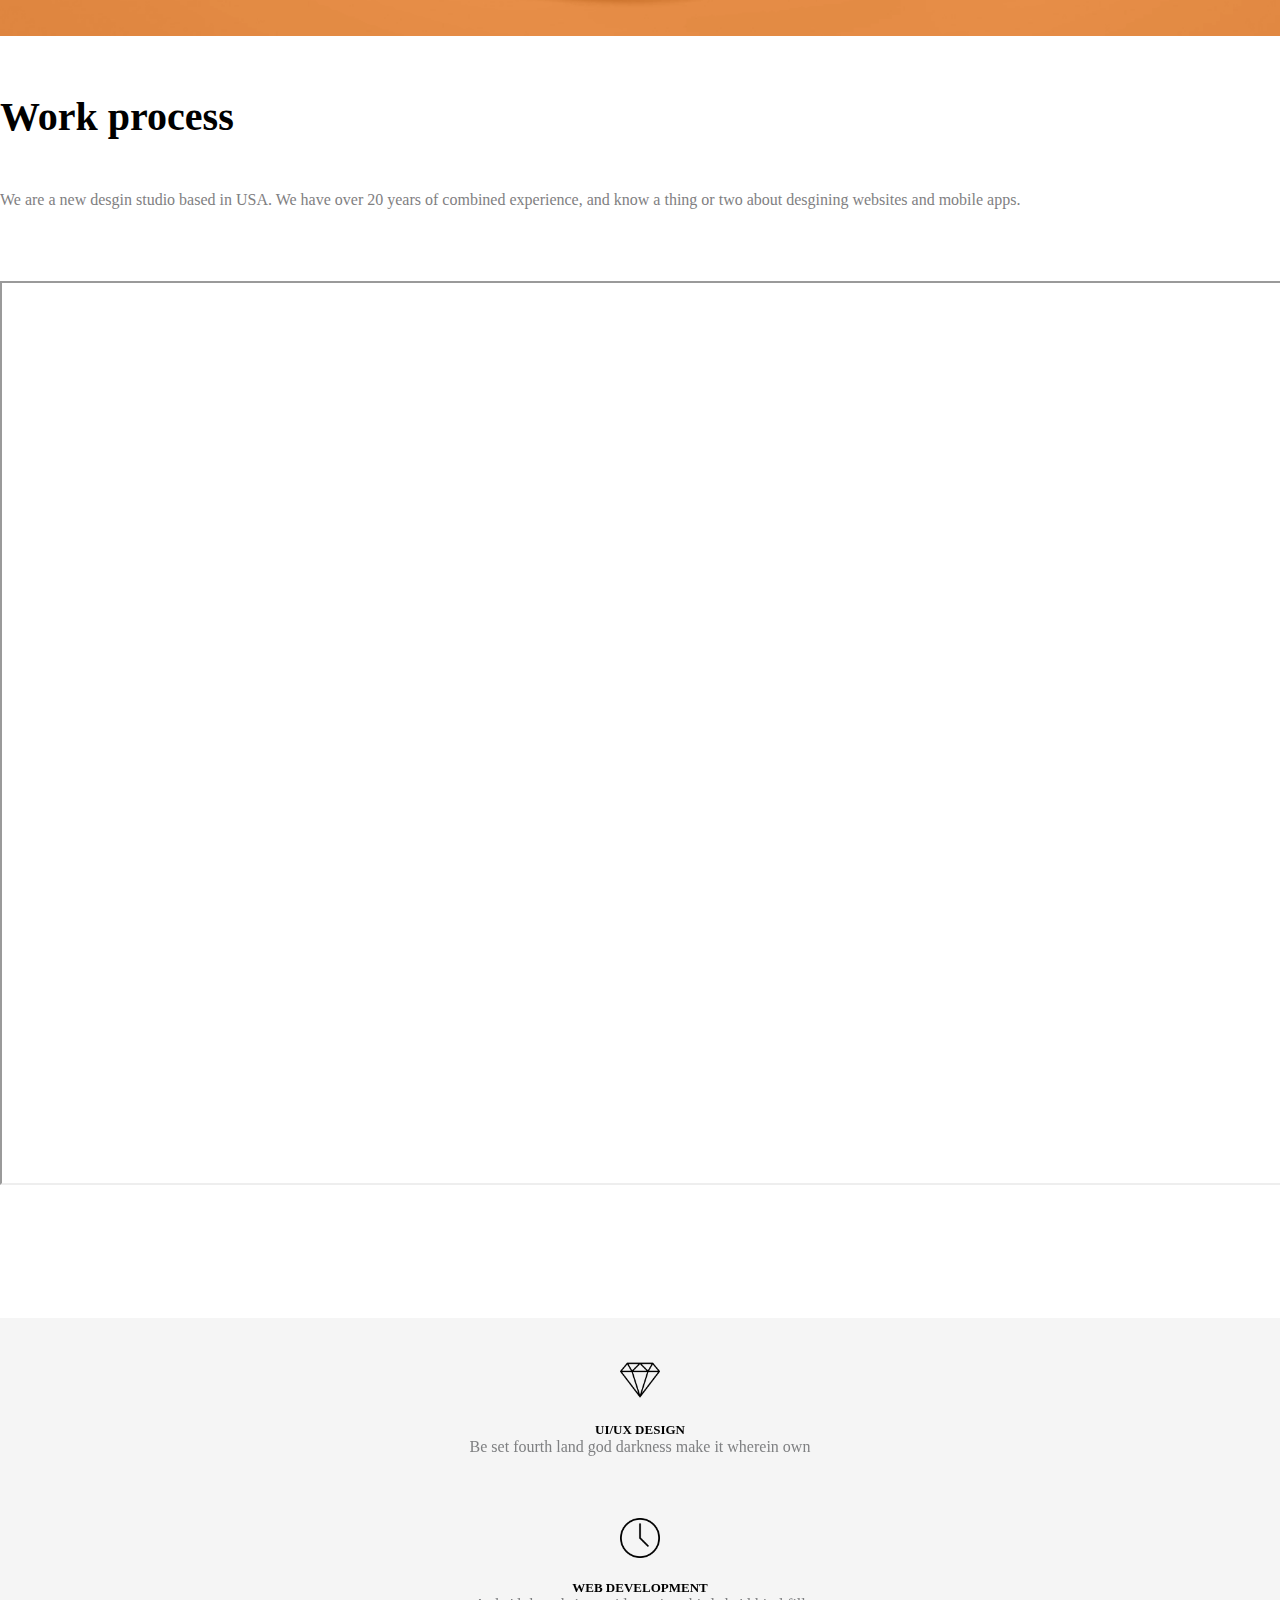
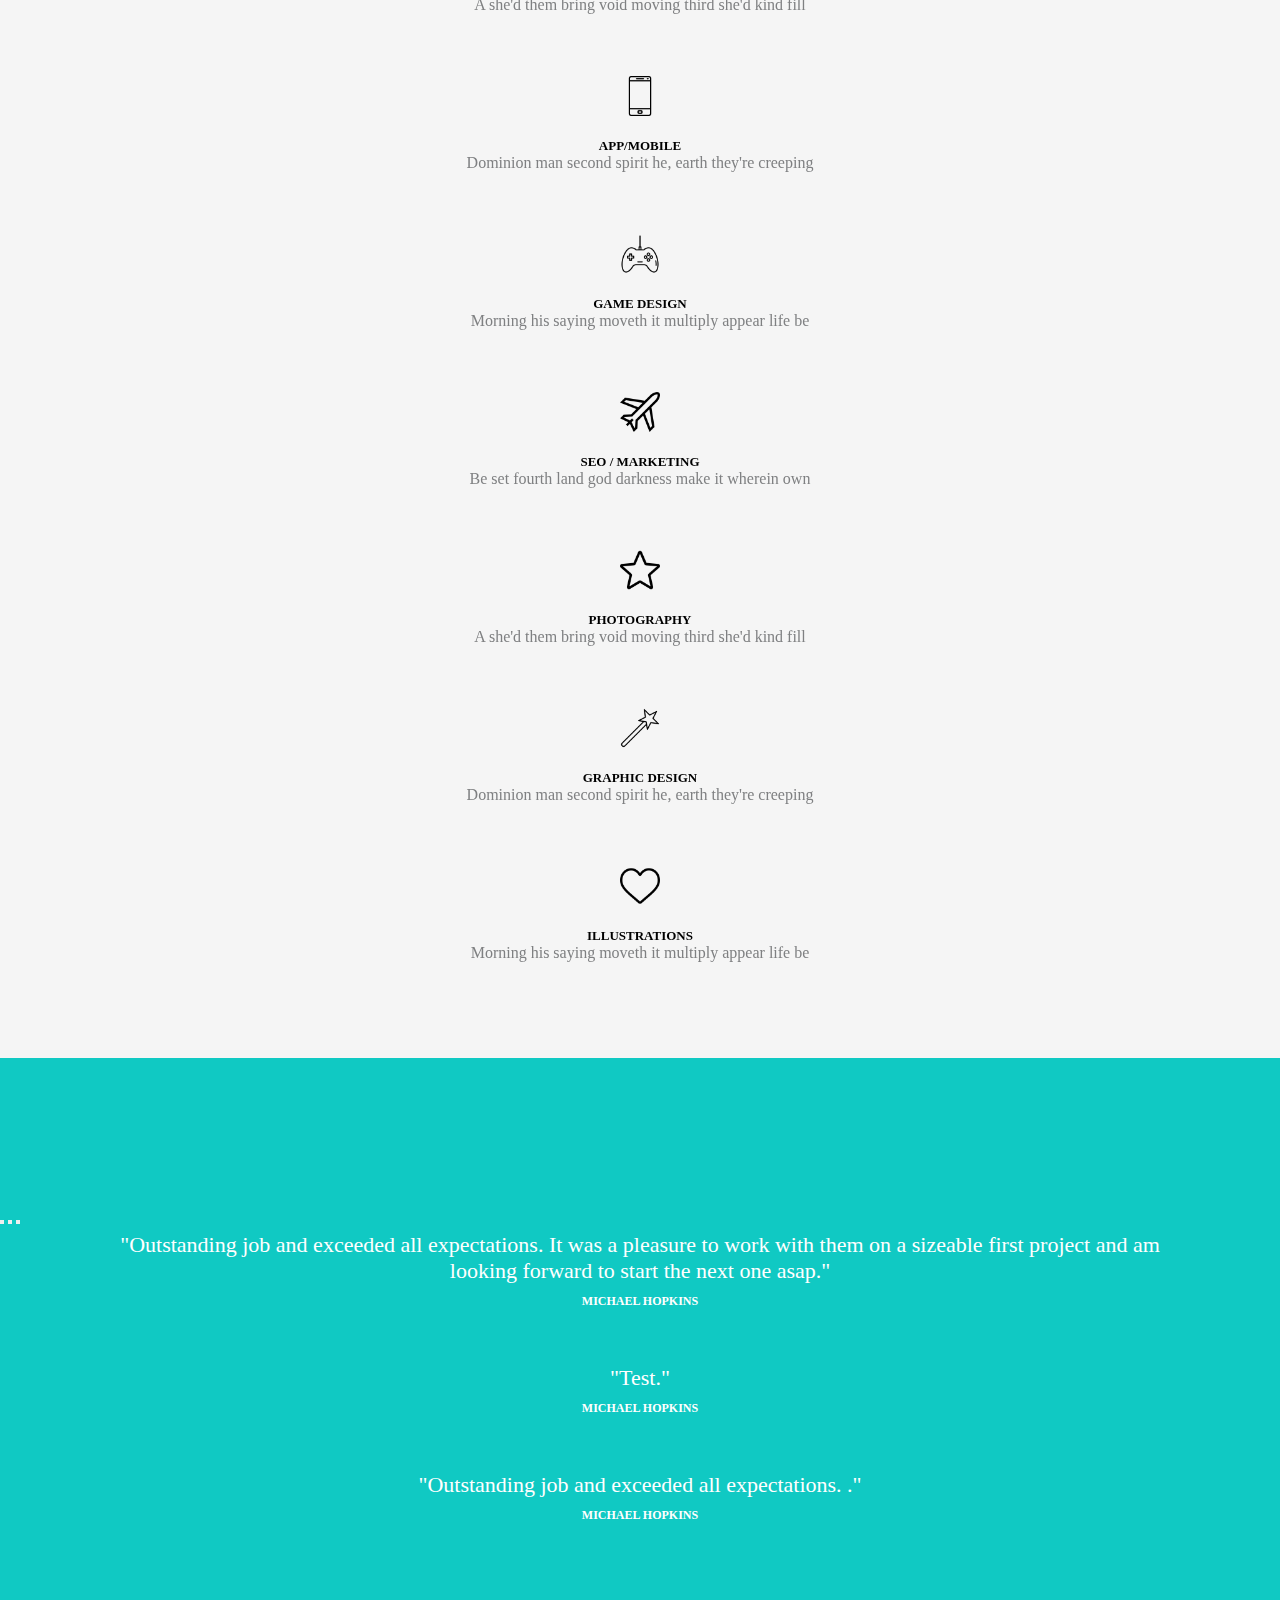
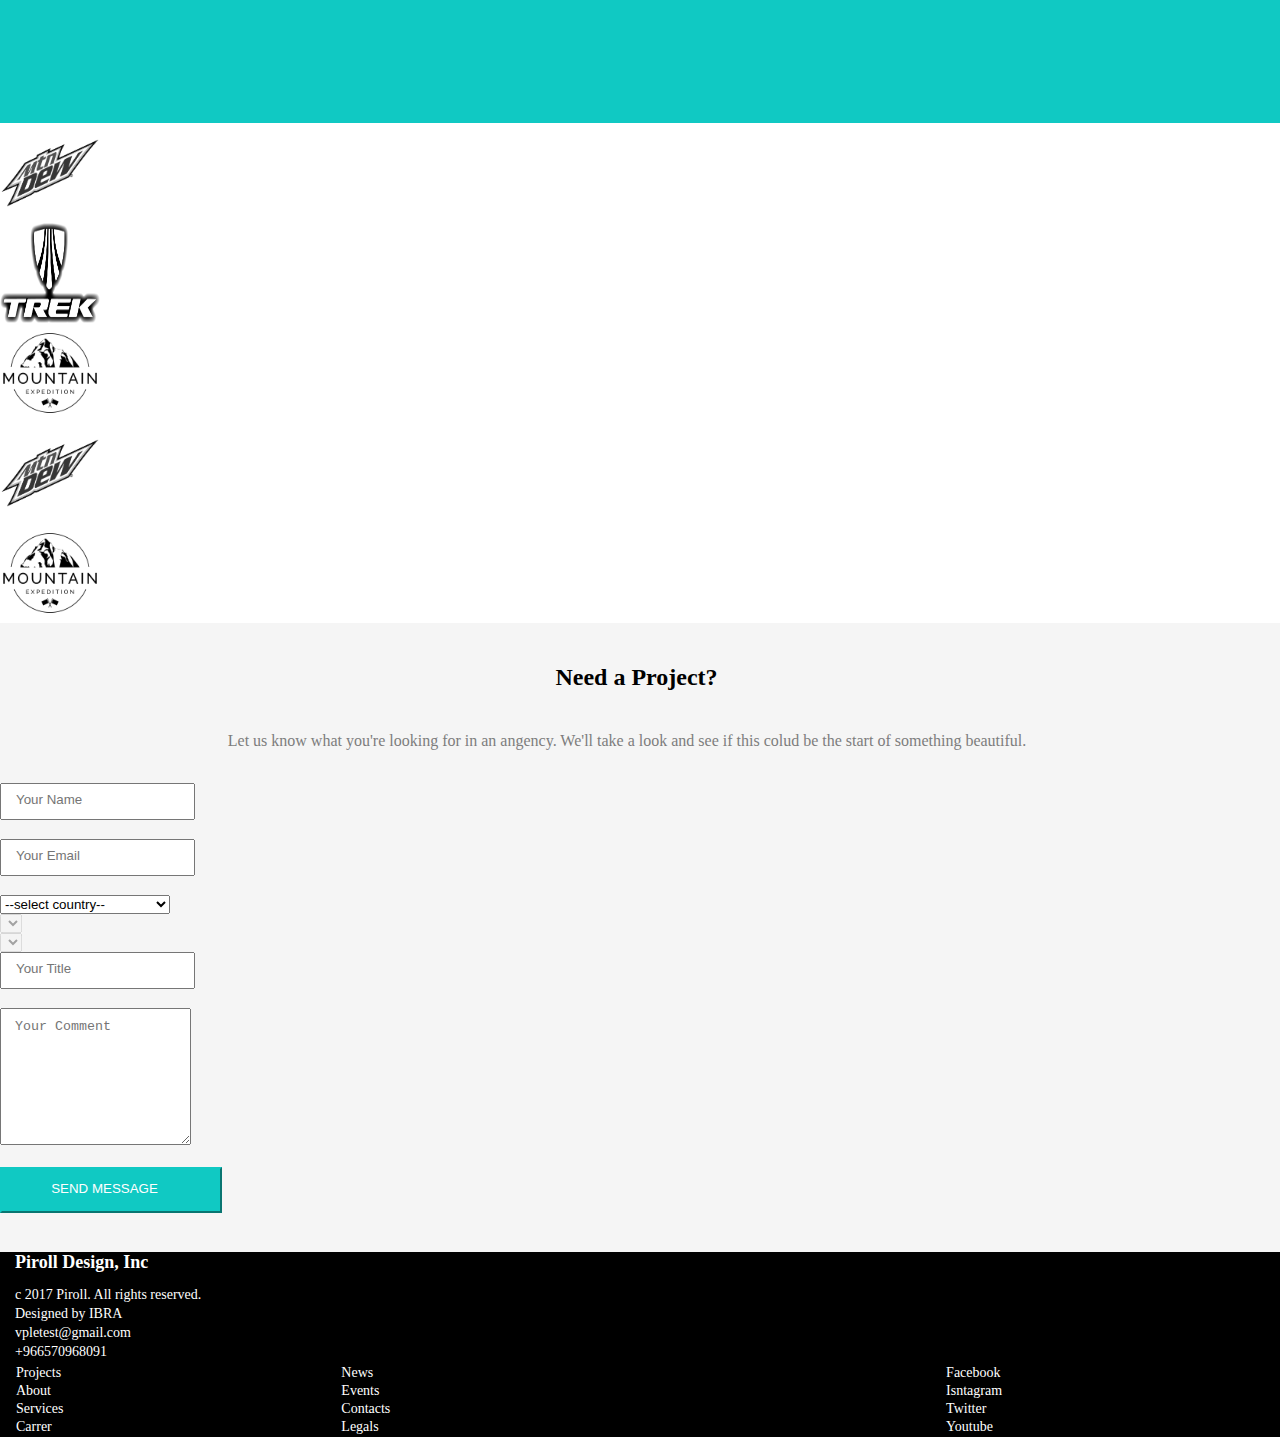
==== commit cd9126fb: "edit" ====
--- a/index.html
+++ b/index.html
@@ -3,8 +3,9 @@
   
     <link href="https://cdn.jsdelivr.net/npm/bootstrap@5.0.2/dist/css/bootstrap.min.css" rel="stylesheet" integrity="sha384-EVSTQN3/azprG1Anm3QDgpJLIm9Nao0Yz1ztcQTwFspd3yD65VohhpuuCOmLASjC" crossorigin="anonymous">
     <link rel="stylesheet" href="Assest/CSS/style.css">
-    <!-- <link rel="stylesheet" href="https://use.fontawesome.com/releases/v5.0.7/css/all.css"> -->
-    </head>
+    <script src="./Assest/JS/operation.js"></script>
+  
+</head>
 
 <body>
     <header class="header">
@@ -52,6 +53,8 @@
               </div>
     </header>
     
+    <button onclick="scrolldown()"><div id="scrollDown"></div></button>
+
     <section id="about-us">
         <div class="container ">
             <div class="container-fluid">
@@ -465,19 +468,19 @@
 
                       <div class="div-form">
 
-                        <form class="row g-3" action="thanks.html" method="POST">
+                        <form class="row g-3" action="thanks.html" method="POST" onsubmit="pass();">
 
                           <div class="col-sm-6 col-md-6 col-lg-6">
-                            <input type="text" class="form-control w-80 first" id="form-name" placeholder="Your Name">
+                            <input name= "name" type="text" class="form-control w-80 first" id="form-name" placeholder="Your Name" required>
                           </div>
                           <div class="col-sm-6 col-md-6 col-lg-6">
-                            <input type="email" class="form-control w-80 first" id="form-email" placeholder="Your Email">
+                            <input name= "email" type="email" class="form-control w-80 first" id="form-email" placeholder="Your Email" required>
                           </div>
                           
                           <div class="col-sm-4 col-md-4 col-lg-4">
                             
-                          <select name="first" id="country" class="form-control" onchange="populate(this.id , 'city', 'district')" >
-                            <option value="select">--select country--</option>
+                          <select name="country" id="country" class="form-control" onchange="populate(this.id , 'city', 'district')" required>
+                            <option value="">--select country--</option>
                             <option value="ksa">Saudi Arabia</option>
                             <option value="usa">United States of America</option>
                           </select>
@@ -485,28 +488,28 @@
 
                         <div class="col-sm-4 col-md-4 col-lg-4">
                          
-                          <select name="second" id="city" class="form-control" onchange="populate('nothing' ,this.id, 'district')" style="display: block;" disabled></select>
-                          <input type="text" class="form-control w-100" id="form-city" placeholder="Your City" style="display: none;">
+                          <select name="city" id="city" class="form-control" onchange="populate('nothing' ,this.id, 'district')" style="display: block;" required disabled></select>
+                          <input name= "form-city" type="text" class="form-control w-100" id="form-city" placeholder="Your City" style="display: none;">
                         </div>
                         
                         <div class="col-sm-4 col-md-4 col-lg-4">
                           
-                          <select name="third" id="district" class="form-control" style="display: block;" disabled></select>
-                          <input type="text" class="form-control w-100" id="form-district" placeholder="Your District" style="display: none;">
+                          <select name="district" id="district" class="form-control" style="display: block;" required disabled></select>
+                          <input name= "form-district" type="text" class="form-control w-100" id="form-district" placeholder="Your District" style="display: none;">
 
                         </div>
 
 
                           <div class="col-sm-12 col-md-12 col-lg-12">
-                            <input type="text" class="form-control w-100" id="form-title" placeholder="Your Title">
+                            <input type="text" class="form-control w-100" id="form-title" placeholder="Your Title" required>
                           </div>
 
                           <div class="col-sm-12 col-md-12 col-lg-12">
-                            <textarea class="form-control" id="form-textArea" rows="3" placeholder="Your Comment"></textarea>
+                            <textarea class="form-control" id="form-textArea" rows="3" placeholder="Your Comment" required></textarea>
                           </div>
 
                           <div class="col-sm-12 col-md-12 col-lg-12 text-center">
-                            <button type="submit" class="btn btn-primary" id="form-button" onclick="pass();">SEND MESSAGE</button>
+                            <button type="submit" class="btn btn-primary" id="form-button" >SEND MESSAGE</button>
                           </div>
                           
                         </form>
@@ -572,87 +575,6 @@
       </div>
     </footer>
 
-    <script>
-      function pass(){
-        var name = document.getElementById("form-name").value;
-        var email = document.getElementById("form-email").value;
-        var title = document.getElementById("form-title").value;
-        var comment = document.getElementById("form-textArea").value;
-        localStorage.setItem("namee", name);
-        localStorage.setItem("emaill", email);
-        localStorage.setItem("titlee", title);
-        localStorage.setItem("commentt", comment);
-        return false;
-      }
-
-          
-      function populate(country, city, dis){
-          var country = document.getElementById(country);
-          var city = document.getElementById(city);
-          var dis = document.getElementById(dis);
-          if(country != null)
-          city.innerHTML = "";
-          if(dis != null)
-          dis.innerHTML = "";
-
-          if(country != null){
-          if(country.value == "ksa"){
-            document.getElementById("city").disabled = false;
-            var optionarray = ["selectCity|--select city--" , "riyadh|Riyadh" , "dammam|Dammam"];
-            document.getElementById("city").style.display = "block";
-            document.getElementById("district").style.display = "block";
-            document.getElementById("form-city").style.display = "none";
-            document.getElementById("form-district").style.display = "none";
-          } else if (country.value == "usa"){
-            document.getElementById("city").style.display = "none";
-            document.getElementById("district").style.display = "none";
-            document.getElementById("form-city").style.display = "block";
-            document.getElementById("form-district").style.display = "block";
-          }
-          else if (country.value == "select"){
-            document.getElementById("city").style.display = "block";
-            document.getElementById("district").style.display = "block";
-            document.getElementById("form-city").style.display = "none";
-            document.getElementById("form-district").style.display = "none";
-            var optionarray = ["selectCity|--Country not selected--", "selectDis|--City not selected--"];
-            document.getElementById("district").disabled = true;
-            document.getElementById("city").disabled = true;
-           
-          }
-        }
-
-          if (city.value == "riyadh") {
-            document.getElementById("district").disabled = false;
-            var optionarray = ["selectCity|--select district--", "taawun|Taa'wun" , "khaleej|Khaleej"];
-          }
-          else if (city.value == "dammam") {
-            document.getElementById("district").disabled = false;
-            var optionarray = ["selectCity|--select district--", "waha|Waha"];
-          }
-          else if (city.value == "selectCity"){
-            document.getElementById("district").disabled = true;
-            var optionarray = ["selectDis|--City not selected--"];
-
-          }
-
-          for (var option in optionarray){
-            var pair = optionarray[option].split("|");
-            var newOption = document.createElement("option");
-            newOption.value = pair[0];
-            newOption.innerHTML = pair[1];
-            
-            if(country != null){
-            city.options.add(newOption);
-            if(country.value == "select" && newOption.value == "selectDis"){
-              dis.options.add(newOption);
-            }
-            }
-            else {
-              dis.options.add(newOption);
-            }
-          }
-        }
-    </script>
 
     <script src="https://cdn.jsdelivr.net/npm/bootstrap@5.0.2/dist/js/bootstrap.bundle.min.js" integrity="sha384-MrcW6ZMFYlzcLA8Nl+NtUVF0sA7MsXsP1UyJoMp4YLEuNSfAP+JcXn/tWtIaxVXM" crossorigin="anonymous"></script>
 
--- a/Assest/CSS/style.css
+++ b/Assest/CSS/style.css
@@ -497,6 +497,32 @@
     padding-left: 1rem;
 }
 
+
+
+/* scroll bar */
+::-webkit-scrollbar{
+    width: 7px;
+}
+::-webkit-scrollbar-thumb{
+    background: #10c9c3;
+    border-radius: 5px;
+}
+
+#scrollDown{
+    position: fixed;
+    height: 15px;
+    width: 15px;
+    border: 2px solid black;
+    bottom: 2%;
+    right: 2%;
+    transform: rotate(45deg);
+    border-top: transparent;
+    border-left: transparent;
+}
+
+
+/* media query for multiscreen */
+
 @media (min-width: 767px) and (max-width: 996px) {
 
     #skills img{
